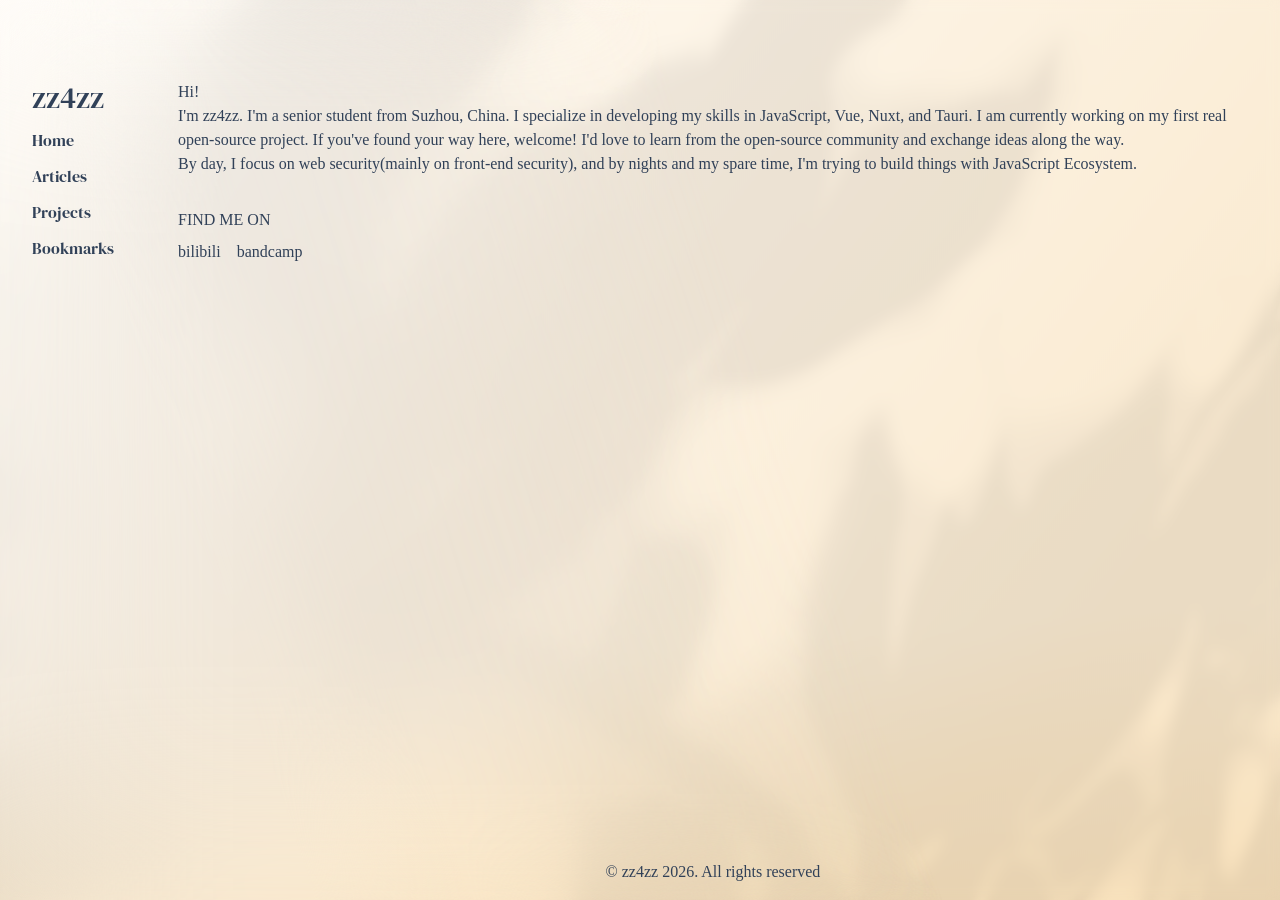
==== index.html @ 8be5b6e7 "init" ====
<!DOCTYPE html><html><head><meta charset="utf-8"><meta name="viewport" content="width=device-width, initial-scale=1"><style id="nuxt-ui-colors">@layer theme {
  :root, :host {
  --ui-color-primary-50: var(--color-green-50, oklch(98.2% 0.018 155.826));
  --ui-color-primary-100: var(--color-green-100, oklch(96.2% 0.044 156.743));
  --ui-color-primary-200: var(--color-green-200, oklch(92.5% 0.084 155.995));
  --ui-color-primary-300: var(--color-green-300, oklch(87.1% 0.15 154.449));
  --ui-color-primary-400: var(--color-green-400, oklch(79.2% 0.209 151.711));
  --ui-color-primary-500: var(--color-green-500, oklch(72.3% 0.219 149.579));
  --ui-color-primary-600: var(--color-green-600, oklch(62.7% 0.194 149.214));
  --ui-color-primary-700: var(--color-green-700, oklch(52.7% 0.154 150.069));
  --ui-color-primary-800: var(--color-green-800, oklch(44.8% 0.119 151.328));
  --ui-color-primary-900: var(--color-green-900, oklch(39.3% 0.095 152.535));
  --ui-color-primary-950: var(--color-green-950, oklch(26.6% 0.065 152.934));
  --ui-color-secondary-50: var(--color-blue-50, oklch(97% 0.014 254.604));
  --ui-color-secondary-100: var(--color-blue-100, oklch(93.2% 0.032 255.585));
  --ui-color-secondary-200: var(--color-blue-200, oklch(88.2% 0.059 254.128));
  --ui-color-secondary-300: var(--color-blue-300, oklch(80.9% 0.105 251.813));
  --ui-color-secondary-400: var(--color-blue-400, oklch(70.7% 0.165 254.624));
  --ui-color-secondary-500: var(--color-blue-500, oklch(62.3% 0.214 259.815));
  --ui-color-secondary-600: var(--color-blue-600, oklch(54.6% 0.245 262.881));
  --ui-color-secondary-700: var(--color-blue-700, oklch(48.8% 0.243 264.376));
  --ui-color-secondary-800: var(--color-blue-800, oklch(42.4% 0.199 265.638));
  --ui-color-secondary-900: var(--color-blue-900, oklch(37.9% 0.146 265.522));
  --ui-color-secondary-950: var(--color-blue-950, oklch(28.2% 0.091 267.935));
  --ui-color-success-50: var(--color-green-50, oklch(98.2% 0.018 155.826));
  --ui-color-success-100: var(--color-green-100, oklch(96.2% 0.044 156.743));
  --ui-color-success-200: var(--color-green-200, oklch(92.5% 0.084 155.995));
  --ui-color-success-300: var(--color-green-300, oklch(87.1% 0.15 154.449));
  --ui-color-success-400: var(--color-green-400, oklch(79.2% 0.209 151.711));
  --ui-color-success-500: var(--color-green-500, oklch(72.3% 0.219 149.579));
  --ui-color-success-600: var(--color-green-600, oklch(62.7% 0.194 149.214));
  --ui-color-success-700: var(--color-green-700, oklch(52.7% 0.154 150.069));
  --ui-color-success-800: var(--color-green-800, oklch(44.8% 0.119 151.328));
  --ui-color-success-900: var(--color-green-900, oklch(39.3% 0.095 152.535));
  --ui-color-success-950: var(--color-green-950, oklch(26.6% 0.065 152.934));
  --ui-color-info-50: var(--color-blue-50, oklch(97% 0.014 254.604));
  --ui-color-info-100: var(--color-blue-100, oklch(93.2% 0.032 255.585));
  --ui-color-info-200: var(--color-blue-200, oklch(88.2% 0.059 254.128));
  --ui-color-info-300: var(--color-blue-300, oklch(80.9% 0.105 251.813));
  --ui-color-info-400: var(--color-blue-400, oklch(70.7% 0.165 254.624));
  --ui-color-info-500: var(--color-blue-500, oklch(62.3% 0.214 259.815));
  --ui-color-info-600: var(--color-blue-600, oklch(54.6% 0.245 262.881));
  --ui-color-info-700: var(--color-blue-700, oklch(48.8% 0.243 264.376));
  --ui-color-info-800: var(--color-blue-800, oklch(42.4% 0.199 265.638));
  --ui-color-info-900: var(--color-blue-900, oklch(37.9% 0.146 265.522));
  --ui-color-info-950: var(--color-blue-950, oklch(28.2% 0.091 267.935));
  --ui-color-warning-50: var(--color-yellow-50, oklch(98.7% 0.026 102.212));
  --ui-color-warning-100: var(--color-yellow-100, oklch(97.3% 0.071 103.193));
  --ui-color-warning-200: var(--color-yellow-200, oklch(94.5% 0.129 101.54));
  --ui-color-warning-300: var(--color-yellow-300, oklch(90.5% 0.182 98.111));
  --ui-color-warning-400: var(--color-yellow-400, oklch(85.2% 0.199 91.936));
  --ui-color-warning-500: var(--color-yellow-500, oklch(79.5% 0.184 86.047));
  --ui-color-warning-600: var(--color-yellow-600, oklch(68.1% 0.162 75.834));
  --ui-color-warning-700: var(--color-yellow-700, oklch(55.4% 0.135 66.442));
  --ui-color-warning-800: var(--color-yellow-800, oklch(47.6% 0.114 61.907));
  --ui-color-warning-900: var(--color-yellow-900, oklch(42.1% 0.095 57.708));
  --ui-color-warning-950: var(--color-yellow-950, oklch(28.6% 0.066 53.813));
  --ui-color-error-50: var(--color-red-50, oklch(97.1% 0.013 17.38));
  --ui-color-error-100: var(--color-red-100, oklch(93.6% 0.032 17.717));
  --ui-color-error-200: var(--color-red-200, oklch(88.5% 0.062 18.334));
  --ui-color-error-300: var(--color-red-300, oklch(80.8% 0.114 19.571));
  --ui-color-error-400: var(--color-red-400, oklch(70.4% 0.191 22.216));
  --ui-color-error-500: var(--color-red-500, oklch(63.7% 0.237 25.331));
  --ui-color-error-600: var(--color-red-600, oklch(57.7% 0.245 27.325));
  --ui-color-error-700: var(--color-red-700, oklch(50.5% 0.213 27.518));
  --ui-color-error-800: var(--color-red-800, oklch(44.4% 0.177 26.899));
  --ui-color-error-900: var(--color-red-900, oklch(39.6% 0.141 25.723));
  --ui-color-error-950: var(--color-red-950, oklch(25.8% 0.092 26.042));
  --ui-color-neutral-50: var(--color-slate-50, oklch(98.4% 0.003 247.858));
  --ui-color-neutral-100: var(--color-slate-100, oklch(96.8% 0.007 247.896));
  --ui-color-neutral-200: var(--color-slate-200, oklch(92.9% 0.013 255.508));
  --ui-color-neutral-300: var(--color-slate-300, oklch(86.9% 0.022 252.894));
  --ui-color-neutral-400: var(--color-slate-400, oklch(70.4% 0.04 256.788));
  --ui-color-neutral-500: var(--color-slate-500, oklch(55.4% 0.046 257.417));
  --ui-color-neutral-600: var(--color-slate-600, oklch(44.6% 0.043 257.281));
  --ui-color-neutral-700: var(--color-slate-700, oklch(37.2% 0.044 257.287));
  --ui-color-neutral-800: var(--color-slate-800, oklch(27.9% 0.041 260.031));
  --ui-color-neutral-900: var(--color-slate-900, oklch(20.8% 0.042 265.755));
  --ui-color-neutral-950: var(--color-slate-950, oklch(12.9% 0.042 264.695));
  }
  :root, :host, .light {
  --ui-primary: var(--ui-color-primary-500);
  --ui-secondary: var(--ui-color-secondary-500);
  --ui-success: var(--ui-color-success-500);
  --ui-info: var(--ui-color-info-500);
  --ui-warning: var(--ui-color-warning-500);
  --ui-error: var(--ui-color-error-500);
  }
  .dark {
  --ui-primary: var(--ui-color-primary-400);
  --ui-secondary: var(--ui-color-secondary-400);
  --ui-success: var(--ui-color-success-400);
  --ui-info: var(--ui-color-info-400);
  --ui-warning: var(--ui-color-warning-400);
  --ui-error: var(--ui-color-error-400);
  }
}</style><style>.page-enter-active,.page-leave-active{transition:all .4s}.page-enter-from,.page-leave-to{filter:blur(1rem);opacity:0}</style><style>#dappled-light[data-v-363ee81f]{--day:#fffdfa;--evening:#fccc83;--dusk:#db7a2a;--night:#0f131c;--dawn:#16132b;--morning:#9fb3bf;--light:var(--day);--dark:var(--night);--shadow:#1a1917;--bounce-light:#f5d7a6;--timing-fn:cubic-bezier(.455,.19,0,.985);background-color:var(--light);height:100%;height:100vh;margin:0;padding:0;pointer-events:none;position:fixed;width:100%;width:100vw}#progressive-blur[data-v-363ee81f],#progressive-blur>div[data-v-363ee81f]{height:100%;position:absolute;width:100%}#progressive-blur>div[data-v-363ee81f]{-webkit-backdrop-filter:blur(var(--blur-amount));backdrop-filter:blur(var(--blur-amount));inset:0;-webkit-mask-image:linear-gradient(252deg,transparent,transparent var(--stop1),#000 var(--stop2),#000);mask-image:linear-gradient(252deg,transparent,transparent var(--stop1),#000 var(--stop2),#000)}#progressive-blur>div[data-v-363ee81f]:first-child{--blur-amount:6px;--stop1:0%;--stop2:0%}#progressive-blur>div[data-v-363ee81f]:nth-child(2){--blur-amount:12px;--stop1:40%;--stop2:80%}#progressive-blur>div[data-v-363ee81f]:nth-child(3){--blur-amount:48px;--stop1:40%;--stop2:70%}#progressive-blur>div[data-v-363ee81f]:nth-child(4){--blur-amount:96px;--stop1:70%;--stop2:80%}#glow[data-v-363ee81f]{background:linear-gradient(309deg,var(--bounce-light),var(--bounce-light) 20%,transparent)}#glow[data-v-363ee81f],#glow-bounce[data-v-363ee81f]{height:100%;opacity:.5;position:absolute;transition:background 1s var(--timing-fn);width:100%}#glow-bounce[data-v-363ee81f]{background:linear-gradient(355deg,var(--bounce-light) 0,transparent 30%,transparent 100%);bottom:0;content:""}.perspective[data-v-363ee81f]{background-blend-mode:darken;height:130vh;opacity:.07;position:absolute;right:0;top:-30vh;transform:matrix3d(.75,-.0625,0,.0008,0,1,0,0,0,0,1,0,0,0,0,1);transform-origin:top right;transform-style:preserve-3d;transition:transform 1.7s var(--timing-fn),opacity 4s ease;width:80vw}#leaves[data-v-363ee81f]{animation:billow-363ee81f 8s ease-in-out infinite;background-image:url(/sunlit/leaves.png);background-repeat:no-repeat;background-size:cover;bottom:-20px;filter:url(#wind);height:1400px;position:absolute;right:-700px;width:1600px}@keyframes billow-363ee81f{0%{transform:perspective(400px) rotateX(0) rotateY(0) scale(1)}25%{transform:perspective(400px) rotateX(1deg) rotateY(2deg) scale(1.02)}50%{transform:perspective(400px) rotateX(-4deg) rotateY(-2deg) scale(.97)}75%{transform:perspective(400px) rotateX(1deg) rotateY(-1deg) scale(1.04)}to{transform:perspective(400px) rotateX(0) rotateY(0) scale(1)}}</style><style>@font-face{font-family:"DM Serif Display";src:local("DM Serif Display Regular Italic"),local("DM Serif Display Italic"),url(/_fonts/bMRle3U2nkGQwkckida2V2Aw5t1CbCG-uygbqVl7igc-5ErDFiLvOr_Fn402Kxl_VmjWEUBPJ8o0yFljNEyh7dg.woff2) format(woff2);font-display:swap;unicode-range:U+0000-00FF,U+0131,U+0152-0153,U+02BB-02BC,U+02C6,U+02DA,U+02DC,U+0304,U+0308,U+0329,U+2000-206F,U+20AC,U+2122,U+2191,U+2193,U+2212,U+2215,U+FEFF,U+FFFD;font-weight:400;font-style:italic}@font-face{font-family:"DM Serif Display Fallback: BlinkMacSystemFont";src:local("BlinkMacSystemFont");size-adjust:107.0818%;ascent-override:96.7484%;descent-override:31.2845%;line-gap-override:0%}@font-face{font-family:"DM Serif Display Fallback: Segoe UI";src:local("Segoe UI");size-adjust:100.5956%;ascent-override:102.9866%;descent-override:33.3017%;line-gap-override:0%}@font-face{font-family:"DM Serif Display Fallback: Helvetica Neue";src:local("Helvetica Neue");size-adjust:99.1111%;ascent-override:104.5291%;descent-override:33.8004%;line-gap-override:0%}@font-face{font-family:"DM Serif Display Fallback: Arial";src:local("Arial");size-adjust:100.0447%;ascent-override:103.5537%;descent-override:33.485%;line-gap-override:0%}@font-face{font-family:"DM Serif Display Fallback: Noto Sans";src:local("Noto Sans");size-adjust:94.0928%;ascent-override:110.104%;descent-override:35.6031%;line-gap-override:0%}@font-face{font-family:"DM Serif Display";src:local("DM Serif Display Regular Italic"),local("DM Serif Display Italic"),url(/_fonts/_JtH0oRrH4yvspZ6V5ZGMUnDhxPVsPsYM6zD_rpk6TE-Vl0yDTiI_KYdmOMcJ1DUH9ZYNDud_erND467o0_oxqY.woff2) format(woff2);font-display:swap;unicode-range:U+0100-02BA,U+02BD-02C5,U+02C7-02CC,U+02CE-02D7,U+02DD-02FF,U+0304,U+0308,U+0329,U+1D00-1DBF,U+1E00-1E9F,U+1EF2-1EFF,U+2020,U+20A0-20AB,U+20AD-20C0,U+2113,U+2C60-2C7F,U+A720-A7FF;font-weight:400;font-style:italic}@font-face{font-family:"DM Serif Display";src:local("DM Serif Display Regular"),local("DM Serif Display"),url(/_fonts/ZAomqiyldz_WMCPQkhGei_WVH0uZmfbF62CALx0xtgU-fjqoOV5lInmc9s_PksrahbMrA-fm1FOdG-8XRnk2XVQ.woff2) format(woff2);font-display:swap;unicode-range:U+0000-00FF,U+0131,U+0152-0153,U+02BB-02BC,U+02C6,U+02DA,U+02DC,U+0304,U+0308,U+0329,U+2000-206F,U+20AC,U+2122,U+2191,U+2193,U+2212,U+2215,U+FEFF,U+FFFD;font-weight:400;font-style:normal}@font-face{font-family:"DM Serif Display";src:local("DM Serif Display Regular"),local("DM Serif Display"),url(/_fonts/2o6pk4_aR_eKYekOuR2l6EMRKm-_kaOQfj4xvLqGyds-_47NKB4Vd_4bNlA3y9vLRQtdDG3lPLAByXSyfWvU2T0.woff2) format(woff2);font-display:swap;unicode-range:U+0100-02BA,U+02BD-02C5,U+02C7-02CC,U+02CE-02D7,U+02DD-02FF,U+0304,U+0308,U+0329,U+1D00-1DBF,U+1E00-1E9F,U+1EF2-1EFF,U+2020,U+20A0-20AB,U+20AD-20C0,U+2113,U+2C60-2C7F,U+A720-A7FF;font-weight:400;font-style:normal}nav[data-v-465e6323]{font-family:DM Serif Display,"DM Serif Display Fallback: BlinkMacSystemFont","DM Serif Display Fallback: Segoe UI","DM Serif Display Fallback: Helvetica Neue","DM Serif Display Fallback: Arial","DM Serif Display Fallback: Noto Sans"}</style><link rel="stylesheet" href="/_nuxt/entry.CkB0q7-d.css" crossorigin><link rel="stylesheet" href="/_nuxt/default.BMP_ViFp.css" crossorigin><link rel="preload" as="fetch" crossorigin="anonymous" href="/_payload.json?5c15d3cf-9fce-4fc2-b150-ab4ae75d009b"><link rel="modulepreload" as="script" crossorigin href="/_nuxt/DU7H8brz.js"><link rel="modulepreload" as="script" crossorigin href="/_nuxt/CpwcHHj5.js"><link rel="modulepreload" as="script" crossorigin href="/_nuxt/CvA6EUbG.js"><script type="module" src="/_nuxt/DU7H8brz.js" crossorigin></script><script>"use strict";(()=>{const t=window,e=document.documentElement,c=["dark","light"],n=getStorageValue("localStorage","nuxt-color-mode")||"system";let i=n==="system"?u():n;const r=e.getAttribute("data-color-mode-forced");r&&(i=r),l(i),t["__NUXT_COLOR_MODE__"]={preference:n,value:i,getColorScheme:u,addColorScheme:l,removeColorScheme:d};function l(o){const s=""+o+"",a="";e.classList?e.classList.add(s):e.className+=" "+s,a&&e.setAttribute("data-"+a,o)}function d(o){const s=""+o+"",a="";e.classList?e.classList.remove(s):e.className=e.className.replace(new RegExp(s,"g"),""),a&&e.removeAttribute("data-"+a)}function f(o){return t.matchMedia("(prefers-color-scheme"+o+")")}function u(){if(t.matchMedia&&f("").media!=="not all"){for(const o of c)if(f(":"+o).matches)return o}return"light"}})();function getStorageValue(t,e){switch(t){case"localStorage":return window.localStorage.getItem(e);case"sessionStorage":return window.sessionStorage.getItem(e);case"cookie":return getCookie(e);default:return null}}function getCookie(t){const c=("; "+window.document.cookie).split("; "+t+"=");if(c.length===2)return c.pop()?.split(";").shift()}</script></head><body><div id="__nuxt" class="isolate"><!--[--><div class="nuxt-loading-indicator" style="position:fixed;top:0;right:0;left:0;pointer-events:none;width:auto;height:3px;opacity:0;background:#2e4c72;background-size:0% auto;transform:scaleX(0%);transform-origin:left;transition:transform 0.1s, height 0.4s, opacity 0.4s;z-index:999999;"></div><!--[--><div id="dappled-light" class="-z-10" data-v-363ee81f><div id="glow" data-v-363ee81f></div><div id="glow-bounce" data-v-363ee81f></div><div class="perspective" data-v-363ee81f><div id="leaves" data-v-363ee81f><svg style="width:0;height:0;position:absolute;" data-v-363ee81f><defs data-v-363ee81f><filter id="wind" x="-20%" y="-20%" width="140%" height="140%" data-v-363ee81f><feTurbulence type="fractalNoise" numOctaves="2" seed="1" data-v-363ee81f><animate attributeName="baseFrequency" dur="16s" keyTimes="0;0.33;0.66;1" values="0.005 0.003;0.01 0.009;0.008 0.004;0.005 0.003" repeatCount="indefinite" data-v-363ee81f></animate></feTurbulence><feDisplacementMap in="SourceGraphic" data-v-363ee81f><animate attributeName="scale" dur="20s" keyTimes="0;0.25;0.5;0.75;1" values="45;55;75;55;45" repeatCount="indefinite" data-v-363ee81f></animate></feDisplacementMap></filter></defs></svg></div></div><div id="progressive-blur" data-v-363ee81f><div data-v-363ee81f></div><div data-v-363ee81f></div><div data-v-363ee81f></div><div data-v-363ee81f></div></div></div><!--[--><div class="flex min-h-screen"><nav class="sticky top-0 h-screen flex flex-col px-8 pt-20 gap-3" data-v-465e6323><a aria-current="page" href="/" class="router-link-active router-link-exact-active text-3xl" data-v-465e6323>zz4zz</a><a aria-current="page" href="/" class="router-link-active router-link-exact-active hover:underline" data-v-465e6323>Home</a><a href="/articles" class="hover:underline" data-v-465e6323>Articles</a><a href="/projects" class="hover:underline" data-v-465e6323>Projects</a><a href="/bookmarks" class="hover:underline" data-v-465e6323>Bookmarks</a></nav><div class="flex flex-col flex-1"><div class="w-full mx-auto px-4 sm:px-6 lg:px-8 flex-1 pt-20 max-w-6xl"><!--[--><div><!--[--><h1>Hi!</h1><p>I&#39;m zz4zz. I&#39;m a senior student from Suzhou, China. I specialize in developing my skills in JavaScript, Vue, Nuxt, and Tauri. I am currently working on my first real open-source project. If you&#39;ve found your way here, welcome! I&#39;d love to learn from the open-source community and exchange ideas along the way.</p><p>By day, I focus on web security(mainly on front-end security), and by nights and my spare time, I&#39;m trying to build things with JavaScript Ecosystem.</p><!--]--><!--[--><h2 class="mt-8 mb-2">FIND ME ON</h2><a class="hover:underline mr-3" target="_blank" href="https://space.bilibili.com/3493135850145934"> bilibili </a><a class="hover:underline" target="_blank" href="https://bandcamp.com/skeemaskofficial">bandcamp</a><!--]--></div><!--]--></div><footer class="text-center py-4">© zz4zz 2026. All rights reserved</footer></div></div><!--]--><!--]--><!--]--></div><div id="teleports"></div><script>window.__NUXT__={};window.__NUXT__.config={public:{mdc:{components:{prose:true,map:{accordion:"ProseAccordion","accordion-item":"ProseAccordionItem",badge:"ProseBadge",callout:"ProseCallout",card:"ProseCard","card-group":"ProseCardGroup",caution:"ProseCaution","code-collapse":"ProseCodeCollapse","code-group":"ProseCodeGroup","code-icon":"ProseCodeIcon","code-preview":"ProseCodePreview","code-tree":"ProseCodeTree",collapsible:"ProseCollapsible",field:"ProseField","field-group":"ProseFieldGroup",icon:"ProseIcon",kbd:"ProseKbd",note:"ProseNote",steps:"ProseSteps",tabs:"ProseTabs","tabs-item":"ProseTabsItem",tip:"ProseTip",warning:"ProseWarning"},customElements:[]},headings:{anchorLinks:{h1:false,h2:true,h3:true,h4:true,h5:false,h6:false}},highlight:{noApiRoute:true,theme:"github-light",highlighter:"shiki",shikiEngine:"oniguruma",langs:["js","jsx","json","ts","tsx","vue","css","html","bash","md","mdc","yaml"]}},content:{wsUrl:""}},app:{baseURL:"/",buildId:"5c15d3cf-9fce-4fc2-b150-ab4ae75d009b",buildAssetsDir:"/_nuxt/",cdnURL:""}}</script><script type="application/json" data-nuxt-data="nuxt-app" data-ssr="true" id="__NUXT_DATA__" data-src="/_payload.json?5c15d3cf-9fce-4fc2-b150-ab4ae75d009b">[{"state":1,"once":7,"_errors":8,"serverRendered":5,"path":10,"prerenderedAt":11},["Reactive",2],{"$scolor-mode":3},{"preference":4,"value":4,"unknown":5,"forced":6},"system",true,false,["Set"],["ShallowReactive",9],{},"\u002F",1781608416086]</script></body></html>
---- _nuxt/entry.CkB0q7-d.css ----
@layer properties{@supports ((-webkit-hyphens:none) and (not (margin-trim:inline))) or ((-moz-orient:inline) and (not (color:rgb(from red r g b)))){*,::backdrop,:after,:before{--tw-border-spacing-x:0;--tw-border-spacing-y:0;--tw-translate-x:0;--tw-translate-y:0;--tw-translate-z:0;--tw-scale-x:1;--tw-scale-y:1;--tw-scale-z:1;--tw-rotate-x:initial;--tw-rotate-y:initial;--tw-rotate-z:initial;--tw-skew-x:initial;--tw-skew-y:initial;--tw-space-y-reverse:0;--tw-space-x-reverse:0;--tw-divide-y-reverse:0;--tw-border-style:solid;--tw-gradient-position:initial;--tw-gradient-from:#0000;--tw-gradient-via:#0000;--tw-gradient-to:#0000;--tw-gradient-stops:initial;--tw-gradient-via-stops:initial;--tw-gradient-from-position:0%;--tw-gradient-via-position:50%;--tw-gradient-to-position:100%;--tw-leading:initial;--tw-font-weight:initial;--tw-tracking:initial;--tw-shadow:0 0 #0000;--tw-shadow-color:initial;--tw-shadow-alpha:100%;--tw-inset-shadow:0 0 #0000;--tw-inset-shadow-color:initial;--tw-inset-shadow-alpha:100%;--tw-ring-color:initial;--tw-ring-shadow:0 0 #0000;--tw-inset-ring-color:initial;--tw-inset-ring-shadow:0 0 #0000;--tw-ring-inset:initial;--tw-ring-offset-width:0px;--tw-ring-offset-color:#fff;--tw-ring-offset-shadow:0 0 #0000;--tw-outline-style:solid;--tw-blur:initial;--tw-brightness:initial;--tw-contrast:initial;--tw-grayscale:initial;--tw-hue-rotate:initial;--tw-invert:initial;--tw-opacity:initial;--tw-saturate:initial;--tw-sepia:initial;--tw-drop-shadow:initial;--tw-drop-shadow-color:initial;--tw-drop-shadow-alpha:100%;--tw-drop-shadow-size:initial;--tw-backdrop-blur:initial;--tw-backdrop-brightness:initial;--tw-backdrop-contrast:initial;--tw-backdrop-grayscale:initial;--tw-backdrop-hue-rotate:initial;--tw-backdrop-invert:initial;--tw-backdrop-opacity:initial;--tw-backdrop-saturate:initial;--tw-backdrop-sepia:initial;--tw-duration:initial;--tw-ease:initial;--tw-content:"";--tw-divide-x-reverse:0;--tw-ordinal:initial;--tw-slashed-zero:initial;--tw-numeric-figure:initial;--tw-numeric-spacing:initial;--tw-numeric-fraction:initial}}}@layer theme{:host,:root{--font-sans:ui-sans-serif,system-ui,sans-serif,"Apple Color Emoji","Segoe UI Emoji","Segoe UI Symbol","Noto Color Emoji";--font-mono:ui-monospace,SFMono-Regular,Menlo,Monaco,Consolas,"Liberation Mono","Courier New",monospace;--color-gray-500:oklch(55.1% .027 264.364);--color-white:#fff;--spacing:.25rem;--container-xs:20rem;--container-sm:24rem;--container-md:28rem;--container-lg:32rem;--container-2xl:42rem;--container-3xl:48rem;--container-6xl:72rem;--text-xs:.75rem;--text-xs--line-height:1.33333;--text-sm:.875rem;--text-sm--line-height:1.42857;--text-base:1rem;--text-base--line-height:1.5;--text-lg:1.125rem;--text-lg--line-height:1.55556;--text-xl:1.25rem;--text-xl--line-height:1.4;--text-2xl:1.5rem;--text-2xl--line-height:1.33333;--text-3xl:1.875rem;--text-3xl--line-height:1.2;--text-4xl:2.25rem;--text-4xl--line-height:1.11111;--text-5xl:3rem;--text-5xl--line-height:1;--text-7xl:4.5rem;--text-7xl--line-height:1;--font-weight-normal:400;--font-weight-medium:500;--font-weight-semibold:600;--font-weight-bold:700;--tracking-tight:-.025em;--ease-out:cubic-bezier(0,0,.2,1);--ease-in-out:cubic-bezier(.4,0,.2,1);--animate-spin:spin 1s linear infinite;--animate-pulse:pulse 2s cubic-bezier(.4,0,.6,1) infinite;--blur-sm:8px;--default-transition-duration:.15s;--default-transition-timing-function:cubic-bezier(.4,0,.2,1);--default-font-family:var(--font-sans);--default-mono-font-family:var(--font-mono);--color-old-neutral-50:oklch(98.5% 0 0);--color-old-neutral-100:oklch(97% 0 0);--color-old-neutral-200:oklch(92.2% 0 0);--color-old-neutral-300:oklch(87% 0 0);--color-old-neutral-400:oklch(70.8% 0 0);--color-old-neutral-500:oklch(55.6% 0 0);--color-old-neutral-600:oklch(43.9% 0 0);--color-old-neutral-700:oklch(37.1% 0 0);--color-old-neutral-800:oklch(26.9% 0 0);--color-old-neutral-900:oklch(20.5% 0 0);--color-old-neutral-950:oklch(14.5% 0 0)}:host,:root{--ui-header-height:4rem;--ui-radius:.25rem;--ui-container:80rem}.light,:host,:root{--ui-text-dimmed:var(--ui-color-neutral-400);--ui-text-muted:var(--ui-color-neutral-500);--ui-text-toned:var(--ui-color-neutral-600);--ui-text:var(--ui-color-neutral-700);--ui-text-highlighted:var(--ui-color-neutral-900);--ui-text-inverted:#fff;--ui-bg:#fff;--ui-bg-muted:var(--ui-color-neutral-50);--ui-bg-elevated:var(--ui-color-neutral-100);--ui-bg-accented:var(--ui-color-neutral-200);--ui-bg-inverted:var(--ui-color-neutral-900);--ui-border:var(--ui-color-neutral-200);--ui-border-muted:var(--ui-color-neutral-200);--ui-border-accented:var(--ui-color-neutral-300);--ui-border-inverted:var(--ui-color-neutral-900)}.dark{--ui-text-dimmed:var(--ui-color-neutral-500);--ui-text-muted:var(--ui-color-neutral-400);--ui-text-toned:var(--ui-color-neutral-300);--ui-text:var(--ui-color-neutral-200);--ui-text-highlighted:#fff;--ui-text-inverted:var(--ui-color-neutral-900);--ui-bg:var(--ui-color-neutral-900);--ui-bg-muted:var(--ui-color-neutral-800);--ui-bg-elevated:var(--ui-color-neutral-800);--ui-bg-accented:var(--ui-color-neutral-700);--ui-bg-inverted:#fff;--ui-border:var(--ui-color-neutral-800);--ui-border-muted:var(--ui-color-neutral-700);--ui-border-accented:var(--ui-color-neutral-700);--ui-border-inverted:#fff}}@layer base{*,::backdrop,:after,:before{border:0 solid;box-sizing:border-box;margin:0;padding:0}::file-selector-button{border:0 solid;box-sizing:border-box;margin:0;padding:0}:host,html{-webkit-text-size-adjust:100%;font-family:var(--default-font-family,ui-sans-serif,system-ui,sans-serif,"Apple Color Emoji","Segoe UI Emoji","Segoe UI Symbol","Noto Color Emoji");font-feature-settings:var(--default-font-feature-settings,normal);font-variation-settings:var(--default-font-variation-settings,normal);line-height:1.5;-moz-tab-size:4;-o-tab-size:4;tab-size:4;-webkit-tap-highlight-color:transparent}hr{border-top-width:1px;color:inherit;height:0}abbr:where([title]){-webkit-text-decoration:underline dotted;text-decoration:underline dotted}h1,h2,h3,h4,h5,h6{font-size:inherit;font-weight:inherit}a{color:inherit;-webkit-text-decoration:inherit;text-decoration:inherit}b,strong{font-weight:bolder}code,kbd,pre,samp{font-family:var(--default-mono-font-family,ui-monospace,SFMono-Regular,Menlo,Monaco,Consolas,"Liberation Mono","Courier New",monospace);font-feature-settings:var(--default-mono-font-feature-settings,normal);font-size:1em;font-variation-settings:var(--default-mono-font-variation-settings,normal)}small{font-size:80%}sub,sup{font-size:75%;line-height:0;position:relative;vertical-align:baseline}sub{bottom:-.25em}sup{top:-.5em}table{border-collapse:collapse;border-color:inherit;text-indent:0}:-moz-focusring{outline:auto}progress{vertical-align:baseline}summary{display:list-item}menu,ol,ul{list-style:none}audio,canvas,embed,iframe,img,object,svg,video{display:block;vertical-align:middle}img,video{height:auto;max-width:100%}button,input,optgroup,select,textarea{background-color:#0000;border-radius:0;color:inherit;font:inherit;font-feature-settings:inherit;font-variation-settings:inherit;letter-spacing:inherit;opacity:1}::file-selector-button{background-color:#0000;border-radius:0;color:inherit;font:inherit;font-feature-settings:inherit;font-variation-settings:inherit;letter-spacing:inherit;opacity:1}:where(select:is([multiple],[size])) optgroup{font-weight:bolder}:where(select:is([multiple],[size])) optgroup option{padding-inline-start:20px}::file-selector-button{margin-inline-end:4px}::-moz-placeholder{opacity:1}::placeholder{opacity:1}@supports (not (-webkit-appearance:-apple-pay-button)) or (contain-intrinsic-size:1px){::-moz-placeholder{color:currentColor}::placeholder{color:currentColor}@supports (color:color-mix(in lab,red,red)){::-moz-placeholder{color:color-mix(in oklab,currentcolor 50%,transparent)}::placeholder{color:color-mix(in oklab,currentcolor 50%,transparent)}}}textarea{resize:vertical}::-webkit-search-decoration{-webkit-appearance:none}::-webkit-date-and-time-value{min-height:1lh;text-align:inherit}::-webkit-datetime-edit{display:inline-flex}::-webkit-datetime-edit-fields-wrapper{padding:0}::-webkit-datetime-edit,::-webkit-datetime-edit-year-field{padding-block:0}::-webkit-datetime-edit-day-field,::-webkit-datetime-edit-month-field{padding-block:0}::-webkit-datetime-edit-hour-field,::-webkit-datetime-edit-minute-field{padding-block:0}::-webkit-datetime-edit-millisecond-field,::-webkit-datetime-edit-second-field{padding-block:0}::-webkit-datetime-edit-meridiem-field{padding-block:0}::-webkit-calendar-picker-indicator{line-height:1}:-moz-ui-invalid{box-shadow:none}button,input:where([type=button],[type=reset],[type=submit]){-webkit-appearance:button;-moz-appearance:button;appearance:button}::file-selector-button{-webkit-appearance:button;-moz-appearance:button;appearance:button}::-webkit-inner-spin-button,::-webkit-outer-spin-button{height:auto}[hidden]:where(:not([hidden=until-found])){display:none!important}body{background-color:var(--ui-bg);color:var(--ui-text);-webkit-font-smoothing:antialiased;-moz-osx-font-smoothing:grayscale;color-scheme:light}body:where(.dark,.dark *){color-scheme:dark}}@layer components;@layer utilities{.pointer-events-auto{pointer-events:auto}.pointer-events-none{pointer-events:none}.collapse{visibility:collapse}.visible{visibility:visible}.sr-only{border-width:0;clip-path:inset(50%);height:1px;margin:-1px;overflow:hidden;padding:0;white-space:nowrap;width:1px}.absolute,.sr-only{position:absolute}.fixed{position:fixed}.relative{position:relative}.sticky{position:sticky}.inset-0{inset:calc(var(--spacing)*0)}.inset-x-0{inset-inline:calc(var(--spacing)*0)}.inset-x-1{inset-inline:calc(var(--spacing)*1)}.inset-x-4{inset-inline:calc(var(--spacing)*4)}.inset-x-px{inset-inline:1px}.inset-y-0{inset-block:calc(var(--spacing)*0)}.inset-y-1{inset-block:calc(var(--spacing)*1)}.inset-y-1\.5{inset-block:calc(var(--spacing)*1.5)}.inset-y-2{inset-block:calc(var(--spacing)*2)}.inset-y-3{inset-block:calc(var(--spacing)*3)}.inset-y-4{inset-block:calc(var(--spacing)*4)}.-start-px{inset-inline-start:-1px}.start{inset-inline-start:var(--spacing)}.start-0{inset-inline-start:calc(var(--spacing)*0)}.start-4{inset-inline-start:calc(var(--spacing)*4)}.start-32{inset-inline-start:calc(var(--spacing)*32)}.start-\[calc\(--spacing\(4\)-1px\)\]{inset-inline-start:calc(var(--spacing)*4 - 1px)}.start-\[calc\(50\%\+16px\)\]{inset-inline-start:calc(50% + 16px)}.start-\[calc\(50\%\+20px\)\]{inset-inline-start:calc(50% + 20px)}.start-\[calc\(50\%\+28px\)\]{inset-inline-start:calc(50% + 28px)}.start-\[calc\(50\%\+32px\)\]{inset-inline-start:calc(50% + 32px)}.start-\[calc\(50\%\+36px\)\]{inset-inline-start:calc(50% + 36px)}.start-\[calc\(50\%-1px\)\]{inset-inline-start:calc(50% - 1px)}.-end-1\.5{inset-inline-end:calc(var(--spacing)*-1.5)}.end{inset-inline-end:var(--spacing)}.end-0{inset-inline-end:calc(var(--spacing)*0)}.end-4{inset-inline-end:calc(var(--spacing)*4)}.end-\[calc\(-50\%\+16px\)\]{inset-inline-end:calc(16px - 50%)}.end-\[calc\(-50\%\+20px\)\]{inset-inline-end:calc(20px - 50%)}.end-\[calc\(-50\%\+28px\)\]{inset-inline-end:calc(28px - 50%)}.end-\[calc\(-50\%\+32px\)\]{inset-inline-end:calc(32px - 50%)}.end-\[calc\(-50\%\+36px\)\]{inset-inline-end:calc(36px - 50%)}.-top-1\.5{top:calc(var(--spacing)*-1.5)}.-top-8{top:calc(var(--spacing)*-8)}.top-\(--ui-header-height\){top:var(--ui-header-height)}.top-0{top:calc(var(--spacing)*0)}.top-0\.5{top:calc(var(--spacing)*.5)}.top-1{top:calc(var(--spacing)*1)}.top-1\/2{top:50%}.top-2{top:calc(var(--spacing)*2)}.top-4{top:calc(var(--spacing)*4)}.top-\[11px\]{top:11px}.top-\[30px\]{top:30px}.top-\[38px\]{top:38px}.top-\[46px\]{top:46px}.top-\[50\%\]{top:50%}.top-\[54px\]{top:54px}.top-\[62px\]{top:62px}.top-\[86\%\]{top:86%}.top-\[calc\(50\%-2px\)\]{top:calc(50% - 2px)}.top-full{top:100%}.right-0{right:calc(var(--spacing)*0)}.right-1\/2{right:50%}.right-2{right:calc(var(--spacing)*2)}.right-4{right:calc(var(--spacing)*4)}.right-\[11px\]{right:11px}.-bottom-7{bottom:calc(var(--spacing)*-7)}.-bottom-\[10px\]{bottom:-10px}.-bottom-px{bottom:-1px}.bottom-0{bottom:calc(var(--spacing)*0)}.bottom-4{bottom:calc(var(--spacing)*4)}.bottom-px{bottom:1px}.left-\(--reka-navigation-menu-viewport-left\){left:var(--reka-navigation-menu-viewport-left)}.left-0{left:calc(var(--spacing)*0)}.left-1\/2{left:50%}.left-4{left:calc(var(--spacing)*4)}.left-6\.5{left:calc(var(--spacing)*6.5)}.left-11{left:calc(var(--spacing)*11)}.isolate{isolation:isolate}.-z-10{z-index:-10}.z-\(--index\){z-index:var(--index)}.z-1{z-index:1}.z-2{z-index:2}.z-10{z-index:10}.z-20{z-index:20}.z-50{z-index:50}.z-\[1\]{z-index:1}.z-\[100\]{z-index:100}.order-first{order:-9999}.order-last{order:9999}.col-start-1{grid-column-start:1}.row-start-1{grid-row-start:1}.container{width:100%}@media(min-width:40rem){.container{max-width:40rem}}@media(min-width:48rem){.container{max-width:48rem}}@media(min-width:64rem){.container{max-width:64rem}}@media(min-width:80rem){.container{max-width:80rem}}@media(min-width:96rem){.container{max-width:96rem}}.m-0\.5{margin:calc(var(--spacing)*.5)}.-mx-1{margin-inline:calc(var(--spacing)*-1)}.-mx-2\.5{margin-inline:calc(var(--spacing)*-2.5)}.-mx-4{margin-inline:calc(var(--spacing)*-4)}.mx-3{margin-inline:calc(var(--spacing)*3)}.mx-auto{margin-inline:auto}.my-1{margin-block:calc(var(--spacing)*1)}.my-1\.5{margin-block:calc(var(--spacing)*1.5)}.my-2{margin-block:calc(var(--spacing)*2)}.my-5{margin-block:calc(var(--spacing)*5)}.my-12{margin-block:calc(var(--spacing)*12)}.-ms-1\.5{margin-inline-start:calc(var(--spacing)*-1.5)}.-ms-4{margin-inline-start:calc(var(--spacing)*-4)}.-ms-8{margin-inline-start:calc(var(--spacing)*-8)}.-ms-\[8\.5px\]{margin-inline-start:-8.5px}.-ms-px{margin-inline-start:-1px}.ms-1{margin-inline-start:calc(var(--spacing)*1)}.ms-2{margin-inline-start:calc(var(--spacing)*2)}.ms-2\.5{margin-inline-start:calc(var(--spacing)*2.5)}.ms-3{margin-inline-start:calc(var(--spacing)*3)}.ms-4{margin-inline-start:calc(var(--spacing)*4)}.ms-4\.5{margin-inline-start:calc(var(--spacing)*4.5)}.ms-5{margin-inline-start:calc(var(--spacing)*5)}.ms-5\.5{margin-inline-start:calc(var(--spacing)*5.5)}.ms-6{margin-inline-start:calc(var(--spacing)*6)}.ms-auto{margin-inline-start:auto}.-me-0\.5{margin-inline-end:calc(var(--spacing)*-.5)}.-me-1{margin-inline-end:calc(var(--spacing)*-1)}.-me-1\.5{margin-inline-end:calc(var(--spacing)*-1.5)}.-me-2{margin-inline-end:calc(var(--spacing)*-2)}.me-1\.5{margin-inline-end:calc(var(--spacing)*1.5)}.me-2{margin-inline-end:calc(var(--spacing)*2)}.-mt-0\.5{margin-top:calc(var(--spacing)*-.5)}.-mt-1\.5{margin-top:calc(var(--spacing)*-1.5)}.-mt-4{margin-top:calc(var(--spacing)*-4)}.-mt-8{margin-top:calc(var(--spacing)*-8)}.mt-0\.5{margin-top:calc(var(--spacing)*.5)}.mt-1{margin-top:calc(var(--spacing)*1)}.mt-1\.5{margin-top:calc(var(--spacing)*1.5)}.mt-2{margin-top:calc(var(--spacing)*2)}.mt-2\.5{margin-top:calc(var(--spacing)*2.5)}.mt-3{margin-top:calc(var(--spacing)*3)}.mt-3\.5{margin-top:calc(var(--spacing)*3.5)}.mt-4{margin-top:calc(var(--spacing)*4)}.mt-5{margin-top:calc(var(--spacing)*5)}.mt-6{margin-top:calc(var(--spacing)*6)}.mt-8{margin-top:calc(var(--spacing)*8)}.mt-10{margin-top:calc(var(--spacing)*10)}.mt-12{margin-top:calc(var(--spacing)*12)}.mt-16{margin-top:calc(var(--spacing)*16)}.mt-24{margin-top:calc(var(--spacing)*24)}.mt-auto{margin-top:auto}.\!mr-4{margin-right:calc(var(--spacing)*4)!important}.mr-3{margin-right:calc(var(--spacing)*3)}.-mb-px{margin-bottom:-1px}.mb-1{margin-bottom:calc(var(--spacing)*1)}.mb-1\.5{margin-bottom:calc(var(--spacing)*1.5)}.mb-2{margin-bottom:calc(var(--spacing)*2)}.mb-2\.5{margin-bottom:calc(var(--spacing)*2.5)}.mb-3{margin-bottom:calc(var(--spacing)*3)}.mb-4{margin-bottom:calc(var(--spacing)*4)}.mb-6{margin-bottom:calc(var(--spacing)*6)}.mb-8{margin-bottom:calc(var(--spacing)*8)}.mb-10{margin-bottom:calc(var(--spacing)*10)}.mb-24{margin-bottom:calc(var(--spacing)*24)}.mb-auto{margin-bottom:auto}.\!ml-4{margin-left:calc(var(--spacing)*4)!important}.line-clamp-2{-webkit-line-clamp:2;-webkit-box-orient:vertical;display:-webkit-box;overflow:hidden}.block{display:block}.flex{display:flex}.grid{display:grid}.hidden{display:none}.inline{display:inline}.inline-block{display:inline-block}.inline-flex{display:inline-flex}.table{display:table}.aspect-\[16\/9\]{aspect-ratio:16/9}.aspect-square{aspect-ratio:1}.size-2{height:calc(var(--spacing)*2);width:calc(var(--spacing)*2)}.size-2\.5{height:calc(var(--spacing)*2.5);width:calc(var(--spacing)*2.5)}.size-3{height:calc(var(--spacing)*3);width:calc(var(--spacing)*3)}.size-3\.5{height:calc(var(--spacing)*3.5);width:calc(var(--spacing)*3.5)}.size-4{height:calc(var(--spacing)*4);width:calc(var(--spacing)*4)}.size-4\.5{height:calc(var(--spacing)*4.5);width:calc(var(--spacing)*4.5)}.size-5{height:calc(var(--spacing)*5);width:calc(var(--spacing)*5)}.size-6{height:calc(var(--spacing)*6);width:calc(var(--spacing)*6)}.size-7{height:calc(var(--spacing)*7);width:calc(var(--spacing)*7)}.size-8{height:calc(var(--spacing)*8);width:calc(var(--spacing)*8)}.size-9{height:calc(var(--spacing)*9);width:calc(var(--spacing)*9)}.size-10{height:calc(var(--spacing)*10);width:calc(var(--spacing)*10)}.size-10\/12{height:83.3333%;width:83.3333%}.size-11{height:calc(var(--spacing)*11);width:calc(var(--spacing)*11)}.size-12{height:calc(var(--spacing)*12);width:calc(var(--spacing)*12)}.size-14{height:calc(var(--spacing)*14);width:calc(var(--spacing)*14)}.size-full{height:100%;width:100%}.\!h-1\.5{height:calc(var(--spacing)*1.5)!important}.\!h-12{height:calc(var(--spacing)*12)!important}.h-\(--indicator-size\){height:var(--indicator-size)}.h-\(--reka-navigation-menu-viewport-height\){height:var(--reka-navigation-menu-viewport-height)}.h-\(--reka-tabs-indicator-size\){height:var(--reka-tabs-indicator-size)}.h-\(--ui-header-height\){height:var(--ui-header-height)}.h-0\.5{height:calc(var(--spacing)*.5)}.h-1{height:calc(var(--spacing)*1)}.h-2{height:calc(var(--spacing)*2)}.h-2\.5{height:calc(var(--spacing)*2.5)}.h-3{height:calc(var(--spacing)*3)}.h-4{height:calc(var(--spacing)*4)}.h-5{height:calc(var(--spacing)*5)}.h-6{height:calc(var(--spacing)*6)}.h-8{height:calc(var(--spacing)*8)}.h-12{height:calc(var(--spacing)*12)}.h-16{height:calc(var(--spacing)*16)}.h-38{height:calc(var(--spacing)*38)}.h-40{height:calc(var(--spacing)*40)}.h-42{height:calc(var(--spacing)*42)}.h-44{height:calc(var(--spacing)*44)}.h-46{height:calc(var(--spacing)*46)}.h-\[4px\]{height:4px}.h-\[5px\]{height:5px}.h-\[6px\]{height:6px}.h-\[7px\]{height:7px}.h-\[8px\]{height:8px}.h-\[9px\]{height:9px}.h-\[10px\]{height:10px}.h-\[11px\]{height:11px}.h-\[12px\]{height:12px}.h-\[fit-content\]{height:-moz-fit-content;height:fit-content}.h-auto{height:auto}.h-full{height:100%}.h-px{height:1px}.h-screen{height:100vh}.h-svh{height:100svh}.max-h-60{max-height:calc(var(--spacing)*60)}.max-h-96{max-height:calc(var(--spacing)*96)}.max-h-\[70vh\]{max-height:70vh}.max-h-\[95vh\]{max-height:95vh}.max-h-\[96\%\]{max-height:96%}.max-h-\[200px\]{max-height:200px}.max-h-\[calc\(100\%-2rem\)\]{max-height:calc(100% - 2rem)}.max-h-\[calc\(100dvh-2rem\)\]{max-height:calc(100dvh - 2rem)}.max-h-\[calc\(100vh-var\(--ui-header-height\)\)\]{max-height:calc(100vh - var(--ui-header-height))}.max-h-full{max-height:100%}.min-h-\(--ui-header-height\){min-height:var(--ui-header-height)}.min-h-0{min-height:calc(var(--spacing)*0)}.min-h-6{min-height:calc(var(--spacing)*6)}.min-h-8{min-height:calc(var(--spacing)*8)}.min-h-12{min-height:calc(var(--spacing)*12)}.min-h-\[49px\]{min-height:49px}.min-h-\[calc\(100vh-var\(--ui-header-height\)\)\]{min-height:calc(100vh - var(--ui-header-height))}.min-h-fit{min-height:-moz-fit-content;min-height:fit-content}.min-h-screen{min-height:100vh}.min-h-svh{min-height:100svh}.\!w-1\.5{width:calc(var(--spacing)*1.5)!important}.\!w-12{width:calc(var(--spacing)*12)!important}.w-\(--reka-combobox-trigger-width\){width:var(--reka-combobox-trigger-width)}.w-\(--reka-navigation-menu-indicator-size\){width:var(--reka-navigation-menu-indicator-size)}.w-\(--reka-select-trigger-width\){width:var(--reka-select-trigger-width)}.w-\(--reka-tabs-indicator-size\){width:var(--reka-tabs-indicator-size)}.w-\(--sidebar-width\){width:var(--sidebar-width)}.w-\(--width\){width:var(--width)}.w-0{width:calc(var(--spacing)*0)}.w-0\.5{width:calc(var(--spacing)*.5)}.w-1{width:calc(var(--spacing)*1)}.w-2{width:calc(var(--spacing)*2)}.w-3{width:calc(var(--spacing)*3)}.w-4{width:calc(var(--spacing)*4)}.w-5{width:calc(var(--spacing)*5)}.w-7{width:calc(var(--spacing)*7)}.w-8{width:calc(var(--spacing)*8)}.w-9{width:calc(var(--spacing)*9)}.w-10{width:calc(var(--spacing)*10)}.w-11{width:calc(var(--spacing)*11)}.w-32{width:calc(var(--spacing)*32)}.w-38{width:calc(var(--spacing)*38)}.w-40{width:calc(var(--spacing)*40)}.w-42{width:calc(var(--spacing)*42)}.w-44{width:calc(var(--spacing)*44)}.w-46{width:calc(var(--spacing)*46)}.w-60{width:calc(var(--spacing)*60)}.w-\[6px\]{width:6px}.w-\[7px\]{width:7px}.w-\[8px\]{width:8px}.w-\[9px\]{width:9px}.w-\[10px\]{width:10px}.w-\[calc\(100\%-2rem\)\]{width:calc(100% - 2rem)}.w-\[calc\(100vw-2rem\)\]{width:calc(100vw - 2rem)}.w-auto{width:auto}.w-full{width:100%}.w-px{width:1px}.max-w-\(--ui-container\){max-width:var(--ui-container)}.max-w-2xl{max-width:var(--container-2xl)}.max-w-6xl{max-width:var(--container-6xl)}.max-w-60{max-width:calc(var(--spacing)*60)}.max-w-\[75\%\]{max-width:75%}.max-w-\[95vw\]{max-width:95vw}.max-w-\[calc\(100\%-2rem\)\]{max-width:calc(100% - 2rem)}.max-w-lg{max-width:var(--container-lg)}.max-w-md{max-width:var(--container-md)}.max-w-sm{max-width:var(--container-sm)}.min-w-0{min-width:calc(var(--spacing)*0)}.min-w-5{min-width:calc(var(--spacing)*5)}.min-w-16{min-width:calc(var(--spacing)*16)}.min-w-32{min-width:calc(var(--spacing)*32)}.min-w-48{min-width:calc(var(--spacing)*48)}.min-w-\[4px\]{min-width:4px}.min-w-\[5px\]{min-width:5px}.min-w-\[6px\]{min-width:6px}.min-w-\[7px\]{min-width:7px}.min-w-\[8px\]{min-width:8px}.min-w-\[9px\]{min-width:9px}.min-w-\[10px\]{min-width:10px}.min-w-\[11px\]{min-width:11px}.min-w-\[12px\]{min-width:12px}.min-w-\[16px\]{min-width:16px}.min-w-\[20px\]{min-width:20px}.min-w-\[24px\]{min-width:24px}.min-w-fit{min-width:-moz-fit-content;min-width:fit-content}.min-w-full{min-width:100%}.min-w-max{min-width:-moz-max-content;min-width:max-content}.flex-1{flex:1}.shrink-0{flex-shrink:0}.grow{flex-grow:1}.grow-0{flex-grow:0}.basis-full{flex-basis:100%}.table-fixed{table-layout:fixed}.border-collapse{border-collapse:collapse}.border-separate{border-collapse:separate}.border-spacing-0{--tw-border-spacing-x:calc(var(--spacing)*0);--tw-border-spacing-y:calc(var(--spacing)*0)}.border-spacing-0,.border-spacing-x-0{border-spacing:var(--tw-border-spacing-x) var(--tw-border-spacing-y)}.border-spacing-x-0{--tw-border-spacing-x:calc(var(--spacing)*0)}.origin-\(--reka-combobox-content-transform-origin\){transform-origin:var(--reka-combobox-content-transform-origin)}.origin-\(--reka-context-menu-content-transform-origin\){transform-origin:var(--reka-context-menu-content-transform-origin)}.origin-\(--reka-dropdown-menu-content-transform-origin\){transform-origin:var(--reka-dropdown-menu-content-transform-origin)}.origin-\(--reka-popover-content-transform-origin\){transform-origin:var(--reka-popover-content-transform-origin)}.origin-\(--reka-select-content-transform-origin\){transform-origin:var(--reka-select-content-transform-origin)}.origin-\(--reka-tooltip-content-transform-origin\){transform-origin:var(--reka-tooltip-content-transform-origin)}.origin-\[top_center\]{transform-origin:top}.-translate-x-1\/2{--tw-translate-x:-50%}.-translate-x-1\/2,.-translate-x-\[4px\]{translate:var(--tw-translate-x) var(--tw-translate-y)}.-translate-x-\[4px\]{--tw-translate-x:-4px}.translate-x-\(--reka-navigation-menu-indicator-position\){--tw-translate-x:var(--reka-navigation-menu-indicator-position);translate:var(--tw-translate-x) var(--tw-translate-y)}.translate-x-\(--reka-tabs-indicator-position\){--tw-translate-x:var(--reka-tabs-indicator-position);translate:var(--tw-translate-x) var(--tw-translate-y)}.translate-x-1\/2{--tw-translate-x:50%}.-translate-y-1\/2,.translate-x-1\/2{translate:var(--tw-translate-x) var(--tw-translate-y)}.-translate-y-1\/2{--tw-translate-y:-50%}.translate-y-\(--indicator-position\){--tw-translate-y:var(--indicator-position);translate:var(--tw-translate-x) var(--tw-translate-y)}.translate-y-\(--reka-tabs-indicator-position\){--tw-translate-y:var(--reka-tabs-indicator-position);translate:var(--tw-translate-x) var(--tw-translate-y)}.translate-y-1\/2{--tw-translate-y:50%;translate:var(--tw-translate-x) var(--tw-translate-y)}.scale-80{--tw-scale-x:80%;--tw-scale-y:80%;--tw-scale-z:80%;scale:var(--tw-scale-x) var(--tw-scale-y)}.rotate-45{rotate:45deg}.rotate-90{rotate:90deg}.transform{transform:var(--tw-rotate-x,) var(--tw-rotate-y,) var(--tw-rotate-z,) var(--tw-skew-x,) var(--tw-skew-y,)}.transform-\(--transform\){transform:var(--transform)}.animate-\[marquee-vertical_var\(--duration\)_linear_infinite\]{animation:marquee-vertical var(--duration) linear infinite}.animate-\[marquee_var\(--duration\)_linear_infinite\]{animation:marquee var(--duration) linear infinite}.animate-\[shimmer_var\(--duration\)_linear_infinite\]{animation:shimmer var(--duration) linear infinite}.animate-pulse{animation:var(--animate-pulse)}.animate-spin{animation:var(--animate-spin)}.cursor-e-resize{cursor:e-resize}.cursor-ew-resize{cursor:ew-resize}.cursor-grab{cursor:grab}.cursor-not-allowed{cursor:not-allowed}.cursor-pointer{cursor:pointer}.cursor-w-resize{cursor:w-resize}.cursor-zoom-in{cursor:zoom-in}.cursor-zoom-out{cursor:zoom-out}.touch-none{touch-action:none}.resize{resize:both}.resize-none{resize:none}.scroll-mt-3{scroll-margin-top:calc(var(--spacing)*3)}.scroll-mt-4{scroll-margin-top:calc(var(--spacing)*4)}.scroll-mt-\[calc\(24px\+45px\+var\(--ui-header-height\)\)\]{scroll-margin-top:calc(69px + var(--ui-header-height))}.scroll-mt-\[calc\(32px\+45px\+var\(--ui-header-height\)\)\]{scroll-margin-top:calc(77px + var(--ui-header-height))}.scroll-mt-\[calc\(45px\+var\(--ui-header-height\)\)\]{scroll-margin-top:calc(45px + var(--ui-header-height))}.scroll-mt-\[calc\(48px\+45px\+var\(--ui-header-height\)\)\]{scroll-margin-top:calc(93px + var(--ui-header-height))}.scroll-py-1{scroll-padding-block:calc(var(--spacing)*1)}.list-decimal{list-style-type:decimal}.list-disc{list-style-type:disc}.appearance-none{-webkit-appearance:none;-moz-appearance:none;appearance:none}.auto-cols-fr{grid-auto-columns:minmax(0,1fr)}.grid-flow-col{grid-auto-flow:column}.grid-cols-1{grid-template-columns:repeat(1,minmax(0,1fr))}.grid-cols-2{grid-template-columns:repeat(2,minmax(0,1fr))}.grid-cols-7{grid-template-columns:repeat(7,minmax(0,1fr))}.grid-cols-8{grid-template-columns:repeat(8,minmax(0,1fr))}.flex-col{flex-direction:column}.flex-col-reverse{flex-direction:column-reverse}.flex-row{flex-direction:row}.flex-row-reverse{flex-direction:row-reverse}.flex-wrap{flex-wrap:wrap}.place-items-baseline{place-items:baseline}.place-items-center{place-items:center}.content-center{align-content:center}.items-center{align-items:center}.items-end{align-items:flex-end}.items-start{align-items:flex-start}.items-stretch{align-items:stretch}.justify-around{justify-content:space-around}.justify-between{justify-content:space-between}.justify-center{justify-content:center}.justify-end{justify-content:flex-end}.gap-\(--gap\){gap:var(--gap)}.gap-0{gap:calc(var(--spacing)*0)}.gap-0\.5{gap:calc(var(--spacing)*.5)}.gap-0\.25{gap:calc(var(--spacing)*.25)}.gap-0\.75{gap:calc(var(--spacing)*.75)}.gap-1{gap:calc(var(--spacing)*1)}.gap-1\.5{gap:calc(var(--spacing)*1.5)}.gap-2{gap:calc(var(--spacing)*2)}.gap-2\.5{gap:calc(var(--spacing)*2.5)}.gap-3{gap:calc(var(--spacing)*3)}.gap-3\.5{gap:calc(var(--spacing)*3.5)}.gap-4{gap:calc(var(--spacing)*4)}.gap-5{gap:calc(var(--spacing)*5)}.gap-6{gap:calc(var(--spacing)*6)}.gap-8{gap:calc(var(--spacing)*8)}.gap-16{gap:calc(var(--spacing)*16)}:where(.-space-y-px>:not(:last-child)){--tw-space-y-reverse:0;margin-block-end:calc(-1px*(1 - var(--tw-space-y-reverse)));margin-block-start:calc(-1px*var(--tw-space-y-reverse))}:where(.space-y-1>:not(:last-child)){--tw-space-y-reverse:0;margin-block-end:calc(var(--spacing)*1*(1 - var(--tw-space-y-reverse)));margin-block-start:calc(var(--spacing)*1*var(--tw-space-y-reverse))}:where(.space-y-2>:not(:last-child)){--tw-space-y-reverse:0;margin-block-end:calc(var(--spacing)*2*(1 - var(--tw-space-y-reverse)));margin-block-start:calc(var(--spacing)*2*var(--tw-space-y-reverse))}:where(.space-y-3>:not(:last-child)){--tw-space-y-reverse:0;margin-block-end:calc(var(--spacing)*3*(1 - var(--tw-space-y-reverse)));margin-block-start:calc(var(--spacing)*3*var(--tw-space-y-reverse))}:where(.space-y-4>:not(:last-child)){--tw-space-y-reverse:0;margin-block-end:calc(var(--spacing)*4*(1 - var(--tw-space-y-reverse)));margin-block-start:calc(var(--spacing)*4*var(--tw-space-y-reverse))}:where(.space-y-5>:not(:last-child)){--tw-space-y-reverse:0;margin-block-end:calc(var(--spacing)*5*(1 - var(--tw-space-y-reverse)));margin-block-start:calc(var(--spacing)*5*var(--tw-space-y-reverse))}:where(.space-y-6>:not(:last-child)){--tw-space-y-reverse:0;margin-block-end:calc(var(--spacing)*6*(1 - var(--tw-space-y-reverse)));margin-block-start:calc(var(--spacing)*6*var(--tw-space-y-reverse))}:where(.space-y-8>:not(:last-child)){--tw-space-y-reverse:0;margin-block-end:calc(var(--spacing)*8*(1 - var(--tw-space-y-reverse)));margin-block-start:calc(var(--spacing)*8*var(--tw-space-y-reverse))}:where(.space-y-12>:not(:last-child)){--tw-space-y-reverse:0;margin-block-end:calc(var(--spacing)*12*(1 - var(--tw-space-y-reverse)));margin-block-start:calc(var(--spacing)*12*var(--tw-space-y-reverse))}.gap-x-1\.5{-moz-column-gap:calc(var(--spacing)*1.5);column-gap:calc(var(--spacing)*1.5)}.gap-x-2{-moz-column-gap:calc(var(--spacing)*2);column-gap:calc(var(--spacing)*2)}.gap-x-3{-moz-column-gap:calc(var(--spacing)*3);column-gap:calc(var(--spacing)*3)}.gap-x-4{-moz-column-gap:calc(var(--spacing)*4);column-gap:calc(var(--spacing)*4)}.gap-x-6{-moz-column-gap:calc(var(--spacing)*6);column-gap:calc(var(--spacing)*6)}.gap-x-8{-moz-column-gap:calc(var(--spacing)*8);column-gap:calc(var(--spacing)*8)}:where(.-space-x-px>:not(:last-child)){--tw-space-x-reverse:0;margin-inline-end:calc(-1px*(1 - var(--tw-space-x-reverse)));margin-inline-start:calc(-1px*var(--tw-space-x-reverse))}:where(.space-x-1>:not(:last-child)){--tw-space-x-reverse:0;margin-inline-end:calc(var(--spacing)*1*(1 - var(--tw-space-x-reverse)));margin-inline-start:calc(var(--spacing)*1*var(--tw-space-x-reverse))}.gap-y-0\.5{row-gap:calc(var(--spacing)*.5)}.gap-y-1{row-gap:calc(var(--spacing)*1)}.gap-y-1\.5{row-gap:calc(var(--spacing)*1.5)}.gap-y-3{row-gap:calc(var(--spacing)*3)}.gap-y-4{row-gap:calc(var(--spacing)*4)}.gap-y-6{row-gap:calc(var(--spacing)*6)}.gap-y-8{row-gap:calc(var(--spacing)*8)}:where(.divide-y>:not(:last-child)){--tw-divide-y-reverse:0;border-bottom-style:var(--tw-border-style);border-bottom-width:calc(1px*(1 - var(--tw-divide-y-reverse)));border-top-style:var(--tw-border-style);border-top-width:calc(1px*var(--tw-divide-y-reverse))}:where(.divide-accented>:not(:last-child)){border-color:var(--ui-border-accented)}:where(.divide-default>:not(:last-child)){border-color:var(--ui-border)}:where(.divide-transparent>:not(:last-child)){border-color:#0000}.self-center{align-self:center}.self-end{align-self:flex-end}.self-stretch{align-self:stretch}.truncate{overflow:hidden;text-overflow:ellipsis;white-space:nowrap}.overflow-auto{overflow:auto}.overflow-clip{overflow:clip}.overflow-hidden{overflow:hidden}.overflow-x-auto{overflow-x:auto}.overflow-x-hidden{overflow-x:hidden}.overflow-y-auto{overflow-y:auto}.overflow-y-hidden{overflow-y:hidden}.rounded{border-radius:.25rem}.rounded-\[inherit\]{border-radius:inherit}.rounded-full{border-radius:3.40282e+38px}.rounded-lg{border-radius:calc(var(--ui-radius)*2)}.rounded-md{border-radius:calc(var(--ui-radius)*1.5)}.rounded-sm{border-radius:var(--ui-radius)}.rounded-xl{border-radius:calc(var(--ui-radius)*3)}.rounded-xs{border-radius:calc(var(--ui-radius)*.5)}.rounded-t-lg{border-top-left-radius:calc(var(--ui-radius)*2);border-top-right-radius:calc(var(--ui-radius)*2)}.rounded-t-md{border-top-left-radius:calc(var(--ui-radius)*1.5);border-top-right-radius:calc(var(--ui-radius)*1.5)}.rounded-t-none{border-top-left-radius:0;border-top-right-radius:0}.rounded-l-lg{border-bottom-left-radius:calc(var(--ui-radius)*2);border-top-left-radius:calc(var(--ui-radius)*2)}.rounded-r-lg{border-top-right-radius:calc(var(--ui-radius)*2)}.rounded-b-lg,.rounded-r-lg{border-bottom-right-radius:calc(var(--ui-radius)*2)}.rounded-b-lg{border-bottom-left-radius:calc(var(--ui-radius)*2)}.rounded-b-md{border-bottom-left-radius:calc(var(--ui-radius)*1.5);border-bottom-right-radius:calc(var(--ui-radius)*1.5)}.rounded-b-none{border-bottom-left-radius:0;border-bottom-right-radius:0}.border{border-style:var(--tw-border-style);border-width:1px}.border-0{border-style:var(--tw-border-style);border-width:0}.border-2{border-style:var(--tw-border-style);border-width:2px}.border-x{border-inline-style:var(--tw-border-style);border-inline-width:1px}.border-s{border-inline-start-style:var(--tw-border-style);border-inline-start-width:1px}.border-s-4{border-inline-start-style:var(--tw-border-style);border-inline-start-width:4px}.border-s-\[2px\]{border-inline-start-style:var(--tw-border-style);border-inline-start-width:2px}.border-s-\[3px\]{border-inline-start-style:var(--tw-border-style);border-inline-start-width:3px}.border-s-\[4px\]{border-inline-start-style:var(--tw-border-style);border-inline-start-width:4px}.border-s-\[5px\]{border-inline-start-style:var(--tw-border-style);border-inline-start-width:5px}.border-e{border-inline-end-style:var(--tw-border-style);border-inline-end-width:1px}.border-t{border-top-style:var(--tw-border-style);border-top-width:1px}.border-t-\[2px\]{border-top-style:var(--tw-border-style);border-top-width:2px}.border-t-\[3px\]{border-top-style:var(--tw-border-style);border-top-width:3px}.border-t-\[4px\]{border-top-style:var(--tw-border-style);border-top-width:4px}.border-t-\[5px\]{border-top-style:var(--tw-border-style);border-top-width:5px}.border-b{border-bottom-style:var(--tw-border-style);border-bottom-width:1px}.border-b-0{border-bottom-style:var(--tw-border-style);border-bottom-width:0}.border-dashed{--tw-border-style:dashed;border-style:dashed}.border-dotted{--tw-border-style:dotted;border-style:dotted}.border-solid{--tw-border-style:solid;border-style:solid}.border-accented{border-color:var(--ui-border-accented)}.border-bg{border-color:var(--ui-bg)}.border-default{border-color:var(--ui-border)}.border-error,.border-error\/25{border-color:var(--ui-error)}@supports (color:color-mix(in lab,red,red)){.border-error\/25{border-color:color-mix(in oklab,var(--ui-error) 25%,transparent)}}.border-info,.border-info\/25{border-color:var(--ui-info)}@supports (color:color-mix(in lab,red,red)){.border-info\/25{border-color:color-mix(in oklab,var(--ui-info) 25%,transparent)}}.border-inverted{border-color:var(--ui-border-inverted)}.border-muted{border-color:var(--ui-border-muted)}.border-primary,.border-primary\/25{border-color:var(--ui-primary)}@supports (color:color-mix(in lab,red,red)){.border-primary\/25{border-color:color-mix(in oklab,var(--ui-primary) 25%,transparent)}}.border-secondary,.border-secondary\/25{border-color:var(--ui-secondary)}@supports (color:color-mix(in lab,red,red)){.border-secondary\/25{border-color:color-mix(in oklab,var(--ui-secondary) 25%,transparent)}}.border-success,.border-success\/25{border-color:var(--ui-success)}@supports (color:color-mix(in lab,red,red)){.border-success\/25{border-color:color-mix(in oklab,var(--ui-success) 25%,transparent)}}.border-transparent{border-color:#0000}.border-warning,.border-warning\/25{border-color:var(--ui-warning)}@supports (color:color-mix(in lab,red,red)){.border-warning\/25{border-color:color-mix(in oklab,var(--ui-warning) 25%,transparent)}}.\!bg-accented{background-color:var(--ui-bg-accented)!important}.bg-\(--ui-border\){background-color:var(--ui-border)}.bg-\(--ui-border-accented\){background-color:var(--ui-border-accented)}.bg-accented{background-color:var(--ui-bg-accented)}.bg-border{background-color:var(--ui-border)}.bg-default,.bg-default\/75{background-color:var(--ui-bg)}@supports (color:color-mix(in lab,red,red)){.bg-default\/75{background-color:color-mix(in oklab,var(--ui-bg) 75%,transparent)}}.bg-default\/90{background-color:var(--ui-bg)}@supports (color:color-mix(in lab,red,red)){.bg-default\/90{background-color:color-mix(in oklab,var(--ui-bg) 90%,transparent)}}.bg-elevated,.bg-elevated\/50{background-color:var(--ui-bg-elevated)}@supports (color:color-mix(in lab,red,red)){.bg-elevated\/50{background-color:color-mix(in oklab,var(--ui-bg-elevated) 50%,transparent)}}.bg-elevated\/75{background-color:var(--ui-bg-elevated)}@supports (color:color-mix(in lab,red,red)){.bg-elevated\/75{background-color:color-mix(in oklab,var(--ui-bg-elevated) 75%,transparent)}}.bg-error,.bg-error\/10{background-color:var(--ui-error)}@supports (color:color-mix(in lab,red,red)){.bg-error\/10{background-color:color-mix(in oklab,var(--ui-error) 10%,transparent)}}.bg-info,.bg-info\/10{background-color:var(--ui-info)}@supports (color:color-mix(in lab,red,red)){.bg-info\/10{background-color:color-mix(in oklab,var(--ui-info) 10%,transparent)}}.bg-inverted{background-color:var(--ui-bg-inverted)}.bg-muted{background-color:var(--ui-bg-muted)}.bg-primary,.bg-primary\/10{background-color:var(--ui-primary)}@supports (color:color-mix(in lab,red,red)){.bg-primary\/10{background-color:color-mix(in oklab,var(--ui-primary) 10%,transparent)}}.bg-secondary,.bg-secondary\/10{background-color:var(--ui-secondary)}@supports (color:color-mix(in lab,red,red)){.bg-secondary\/10{background-color:color-mix(in oklab,var(--ui-secondary) 10%,transparent)}}.bg-success,.bg-success\/10{background-color:var(--ui-success)}@supports (color:color-mix(in lab,red,red)){.bg-success\/10{background-color:color-mix(in oklab,var(--ui-success) 10%,transparent)}}.bg-transparent{background-color:#0000}.bg-warning,.bg-warning\/10{background-color:var(--ui-warning)}@supports (color:color-mix(in lab,red,red)){.bg-warning\/10{background-color:color-mix(in oklab,var(--ui-warning) 10%,transparent)}}.bg-gradient-to-b{--tw-gradient-position:to bottom in oklab}.bg-gradient-to-b,.bg-gradient-to-t{background-image:linear-gradient(var(--tw-gradient-stops))}.bg-gradient-to-t{--tw-gradient-position:to top in oklab}.bg-\[image\:linear-gradient\(90deg\,\#0000_calc\(50\%-var\(--spread\)\)\,var\(--ui-text-highlighted\)\,\#0000_calc\(50\%\+var\(--spread\)\)\)\,linear-gradient\(var\(--ui-text-muted\)\,var\(--ui-text-muted\)\)\]{background-image:linear-gradient(90deg,#0000 calc(50% - var(--spread)),var(--ui-text-highlighted),#0000 calc(50% + var(--spread))),linear-gradient(var(--ui-text-muted),var(--ui-text-muted))}.from-default{--tw-gradient-from:var(--ui-bg);--tw-gradient-stops:var(--tw-gradient-via-stops,var(--tw-gradient-position),var(--tw-gradient-from) var(--tw-gradient-from-position),var(--tw-gradient-to) var(--tw-gradient-to-position))}.from-muted{--tw-gradient-from:var(--ui-bg-muted);--tw-gradient-stops:var(--tw-gradient-via-stops,var(--tw-gradient-position),var(--tw-gradient-from) var(--tw-gradient-from-position),var(--tw-gradient-to) var(--tw-gradient-to-position))}.bg-size-\[calc\(200\%\+var\(--spread\)\*2\+2px\)_100\%\,auto\]{background-size:calc(200% + var(--spread)*2 + 2px) 100%,auto}.bg-clip-text{-webkit-background-clip:text;background-clip:text}.bg-no-repeat{background-repeat:no-repeat}.fill-bg{fill:var(--ui-bg)}.stroke-default{stroke:var(--ui-border)}.object-contain{-o-object-fit:contain;object-fit:contain}.object-cover{-o-object-fit:cover;object-fit:cover}.object-top{-o-object-position:top;object-position:top}.p-0{padding:calc(var(--spacing)*0)}.p-0\.5{padding:calc(var(--spacing)*.5)}.p-1{padding:calc(var(--spacing)*1)}.p-1\.5{padding:calc(var(--spacing)*1.5)}.p-2{padding:calc(var(--spacing)*2)}.p-2\.5{padding:calc(var(--spacing)*2.5)}.p-3{padding:calc(var(--spacing)*3)}.p-3\.5{padding:calc(var(--spacing)*3.5)}.p-4{padding:calc(var(--spacing)*4)}.p-4\.5{padding:calc(var(--spacing)*4.5)}.p-6{padding:calc(var(--spacing)*6)}.px-0{padding-inline:calc(var(--spacing)*0)}.px-1{padding-inline:calc(var(--spacing)*1)}.px-1\.5{padding-inline:calc(var(--spacing)*1.5)}.px-2{padding-inline:calc(var(--spacing)*2)}.px-2\.5{padding-inline:calc(var(--spacing)*2.5)}.px-3{padding-inline:calc(var(--spacing)*3)}.px-4{padding-inline:calc(var(--spacing)*4)}.px-6{padding-inline:calc(var(--spacing)*6)}.px-8{padding-inline:calc(var(--spacing)*8)}.py-0\.5{padding-block:calc(var(--spacing)*.5)}.py-1{padding-block:calc(var(--spacing)*1)}.py-1\.5{padding-block:calc(var(--spacing)*1.5)}.py-2{padding-block:calc(var(--spacing)*2)}.py-3{padding-block:calc(var(--spacing)*3)}.py-3\.5{padding-block:calc(var(--spacing)*3.5)}.py-4{padding-block:calc(var(--spacing)*4)}.py-6{padding-block:calc(var(--spacing)*6)}.py-7{padding-block:calc(var(--spacing)*7)}.py-8{padding-block:calc(var(--spacing)*8)}.py-12{padding-block:calc(var(--spacing)*12)}.py-16{padding-block:calc(var(--spacing)*16)}.py-24{padding-block:calc(var(--spacing)*24)}.ps-1{padding-inline-start:calc(var(--spacing)*1)}.ps-1\.5{padding-inline-start:calc(var(--spacing)*1.5)}.ps-2{padding-inline-start:calc(var(--spacing)*2)}.ps-2\.5{padding-inline-start:calc(var(--spacing)*2.5)}.ps-3{padding-inline-start:calc(var(--spacing)*3)}.ps-4{padding-inline-start:calc(var(--spacing)*4)}.ps-6{padding-inline-start:calc(var(--spacing)*6)}.ps-6\.5{padding-inline-start:calc(var(--spacing)*6.5)}.ps-7{padding-inline-start:calc(var(--spacing)*7)}.ps-8{padding-inline-start:calc(var(--spacing)*8)}.ps-9{padding-inline-start:calc(var(--spacing)*9)}.ps-10{padding-inline-start:calc(var(--spacing)*10)}.ps-11{padding-inline-start:calc(var(--spacing)*11)}.ps-px{padding-inline-start:1px}.pe-1{padding-inline-end:calc(var(--spacing)*1)}.pe-2{padding-inline-end:calc(var(--spacing)*2)}.pe-2\.5{padding-inline-end:calc(var(--spacing)*2.5)}.pe-3{padding-inline-end:calc(var(--spacing)*3)}.pe-4\.5{padding-inline-end:calc(var(--spacing)*4.5)}.pe-5{padding-inline-end:calc(var(--spacing)*5)}.pe-5\.5{padding-inline-end:calc(var(--spacing)*5.5)}.pe-6{padding-inline-end:calc(var(--spacing)*6)}.pe-6\.5{padding-inline-end:calc(var(--spacing)*6.5)}.pe-7{padding-inline-end:calc(var(--spacing)*7)}.pe-7\.5{padding-inline-end:calc(var(--spacing)*7.5)}.pe-8{padding-inline-end:calc(var(--spacing)*8)}.pe-8\.5{padding-inline-end:calc(var(--spacing)*8.5)}.pe-9{padding-inline-end:calc(var(--spacing)*9)}.pe-10{padding-inline-end:calc(var(--spacing)*10)}.pe-11{padding-inline-end:calc(var(--spacing)*11)}.pt-2{padding-top:calc(var(--spacing)*2)}.pt-4{padding-top:calc(var(--spacing)*4)}.pt-5{padding-top:calc(var(--spacing)*5)}.pt-20{padding-top:calc(var(--spacing)*20)}.pb-2\.5{padding-bottom:calc(var(--spacing)*2.5)}.pb-3{padding-bottom:calc(var(--spacing)*3)}.pb-3\.5{padding-bottom:calc(var(--spacing)*3.5)}.pb-4{padding-bottom:calc(var(--spacing)*4)}.pb-4\.5{padding-bottom:calc(var(--spacing)*4.5)}.pb-5{padding-bottom:calc(var(--spacing)*5)}.pb-5\.5{padding-bottom:calc(var(--spacing)*5.5)}.pb-6{padding-bottom:calc(var(--spacing)*6)}.pb-6\.5{padding-bottom:calc(var(--spacing)*6.5)}.pb-7{padding-bottom:calc(var(--spacing)*7)}.pb-7\.5{padding-bottom:calc(var(--spacing)*7.5)}.pb-8{padding-bottom:calc(var(--spacing)*8)}.pb-8\.5{padding-bottom:calc(var(--spacing)*8.5)}.pb-24{padding-bottom:calc(var(--spacing)*24)}.text-center{text-align:center}.text-end{text-align:end}.text-left{text-align:left}.text-right{text-align:right}.text-start{text-align:start}.align-middle{vertical-align:middle}.align-sub{vertical-align:sub}.align-text-top{vertical-align:text-top}.align-top{vertical-align:top}.font-mono{font-family:var(--font-mono)}.font-sans{font-family:var(--font-sans)}.text-2xl{font-size:var(--text-2xl);line-height:var(--tw-leading,var(--text-2xl--line-height))}.text-3xl{font-size:var(--text-3xl);line-height:var(--tw-leading,var(--text-3xl--line-height))}.text-4xl{font-size:var(--text-4xl);line-height:var(--tw-leading,var(--text-4xl--line-height))}.text-5xl{font-size:var(--text-5xl);line-height:var(--tw-leading,var(--text-5xl--line-height))}.text-\[8px\]\/3{font-size:8px;line-height:calc(var(--spacing)*3)}.text-\[10px\]\/3{font-size:10px;line-height:calc(var(--spacing)*3)}.text-base{line-height:var(--tw-leading,var(--text-base--line-height))}.text-base,.text-base\/5{font-size:var(--text-base)}.text-base\/5{line-height:calc(var(--spacing)*5)}.text-lg{font-size:var(--text-lg);line-height:var(--tw-leading,var(--text-lg--line-height))}.text-sm{line-height:var(--tw-leading,var(--text-sm--line-height))}.text-sm,.text-sm\/4{font-size:var(--text-sm)}.text-sm\/4{line-height:calc(var(--spacing)*4)}.text-sm\/6{font-size:var(--text-sm);line-height:calc(var(--spacing)*6)}.text-xl{font-size:var(--text-xl);line-height:var(--tw-leading,var(--text-xl--line-height))}.text-xs{line-height:var(--tw-leading,var(--text-xs--line-height))}.text-xs,.text-xs\/5{font-size:var(--text-xs)}.text-xs\/5{line-height:calc(var(--spacing)*5)}.text-\[4px\]{font-size:4px}.text-\[5px\]{font-size:5px}.text-\[6px\]{font-size:6px}.text-\[7px\]{font-size:7px}.text-\[8px\]{font-size:8px}.text-\[9px\]{font-size:9px}.text-\[10px\]{font-size:10px}.text-\[11px\]{font-size:11px}.text-\[12px\]{font-size:12px}.text-\[15px\]{font-size:15px}.text-\[22px\]{font-size:22px}.leading-7{--tw-leading:calc(var(--spacing)*7);line-height:calc(var(--spacing)*7)}.leading-none{--tw-leading:1;line-height:1}.font-bold{--tw-font-weight:var(--font-weight-bold);font-weight:var(--font-weight-bold)}.font-medium{--tw-font-weight:var(--font-weight-medium);font-weight:var(--font-weight-medium)}.font-normal{--tw-font-weight:var(--font-weight-normal);font-weight:var(--font-weight-normal)}.font-semibold{--tw-font-weight:var(--font-weight-semibold);font-weight:var(--font-weight-semibold)}.tracking-tight{--tw-tracking:var(--tracking-tight);letter-spacing:var(--tracking-tight)}.text-balance{text-wrap:balance}.text-pretty{text-wrap:pretty}.text-wrap{text-wrap:wrap}.break-words{overflow-wrap:break-word}.wrap-anywhere{overflow-wrap:anywhere}.whitespace-nowrap{white-space:nowrap}.whitespace-pre-wrap{white-space:pre-wrap}.text-\[\#2e4c72\]{color:#2e4c72}.text-default{color:var(--ui-text)}.text-dimmed{color:var(--ui-text-dimmed)}.text-error{color:var(--ui-error)}.text-error-600{color:var(--ui-color-error-600)}.text-error\/75{color:var(--ui-error)}@supports (color:color-mix(in lab,red,red)){.text-error\/75{color:color-mix(in oklab,var(--ui-error) 75%,transparent)}}.text-gray-500{color:var(--color-gray-500)}.text-highlighted{color:var(--ui-text-highlighted)}.text-info{color:var(--ui-info)}.text-info-600{color:var(--ui-color-info-600)}.text-info\/75{color:var(--ui-info)}@supports (color:color-mix(in lab,red,red)){.text-info\/75{color:color-mix(in oklab,var(--ui-info) 75%,transparent)}}.text-inherit{color:inherit}.text-inverted{color:var(--ui-text-inverted)}.text-muted{color:var(--ui-text-muted)}.text-primary{color:var(--ui-primary)}.text-primary-600{color:var(--ui-color-primary-600)}.text-primary\/75{color:var(--ui-primary)}@supports (color:color-mix(in lab,red,red)){.text-primary\/75{color:color-mix(in oklab,var(--ui-primary) 75%,transparent)}}.text-secondary{color:var(--ui-secondary)}.text-secondary-600{color:var(--ui-color-secondary-600)}.text-secondary\/75{color:var(--ui-secondary)}@supports (color:color-mix(in lab,red,red)){.text-secondary\/75{color:color-mix(in oklab,var(--ui-secondary) 75%,transparent)}}.text-success{color:var(--ui-success)}.text-success-600{color:var(--ui-color-success-600)}.text-success\/75{color:var(--ui-success)}@supports (color:color-mix(in lab,red,red)){.text-success\/75{color:color-mix(in oklab,var(--ui-success) 75%,transparent)}}.text-toned{color:var(--ui-text-toned)}.text-transparent{color:#0000}.text-warning{color:var(--ui-warning)}.text-warning-600{color:var(--ui-color-warning-600)}.text-warning\/75{color:var(--ui-warning)}@supports (color:color-mix(in lab,red,red)){.text-warning\/75{color:color-mix(in oklab,var(--ui-warning) 75%,transparent)}}.uppercase{text-transform:uppercase}.italic{font-style:italic}.line-through{text-decoration-line:line-through}.opacity-0{opacity:0}.opacity-75{opacity:.75}.opacity-90{opacity:.9}.opacity-100{opacity:1}.shadow-lg{--tw-shadow:0 10px 15px -3px var(--tw-shadow-color,#0000001a),0 4px 6px -4px var(--tw-shadow-color,#0000001a)}.shadow-lg,.shadow-sm{box-shadow:var(--tw-inset-shadow),var(--tw-inset-ring-shadow),var(--tw-ring-offset-shadow),var(--tw-ring-shadow),var(--tw-shadow)}.shadow-sm{--tw-shadow:0 1px 3px 0 var(--tw-shadow-color,#0000001a),0 1px 2px -1px var(--tw-shadow-color,#0000001a)}.shadow-xs{--tw-shadow:0 1px 2px 0 var(--tw-shadow-color,#0000000d)}.ring,.shadow-xs{box-shadow:var(--tw-inset-shadow),var(--tw-inset-ring-shadow),var(--tw-ring-offset-shadow),var(--tw-ring-shadow),var(--tw-shadow)}.ring{--tw-ring-shadow:var(--tw-ring-inset,) 0 0 0 calc(1px + var(--tw-ring-offset-width)) var(--tw-ring-color,currentcolor)}.ring-0{--tw-ring-shadow:var(--tw-ring-inset,) 0 0 0 calc(var(--tw-ring-offset-width)) var(--tw-ring-color,currentcolor)}.ring-0,.ring-2{box-shadow:var(--tw-inset-shadow),var(--tw-inset-ring-shadow),var(--tw-ring-offset-shadow),var(--tw-ring-shadow),var(--tw-shadow)}.ring-2{--tw-ring-shadow:var(--tw-ring-inset,) 0 0 0 calc(2px + var(--tw-ring-offset-width)) var(--tw-ring-color,currentcolor)}.ring-3{--tw-ring-shadow:var(--tw-ring-inset,) 0 0 0 calc(3px + var(--tw-ring-offset-width)) var(--tw-ring-color,currentcolor);box-shadow:var(--tw-inset-shadow),var(--tw-inset-ring-shadow),var(--tw-ring-offset-shadow),var(--tw-ring-shadow),var(--tw-shadow)}.ring-accented{--tw-ring-color:var(--ui-border-accented)}.ring-bg{--tw-ring-color:var(--ui-bg)}.ring-default{--tw-ring-color:var(--ui-border)}.ring-error,.ring-error\/25{--tw-ring-color:var(--ui-error)}@supports (color:color-mix(in lab,red,red)){.ring-error\/25{--tw-ring-color:color-mix(in oklab,var(--ui-error) 25%,transparent)}}.ring-error\/50{--tw-ring-color:var(--ui-error)}@supports (color:color-mix(in lab,red,red)){.ring-error\/50{--tw-ring-color:color-mix(in oklab,var(--ui-error) 50%,transparent)}}.ring-info,.ring-info\/25{--tw-ring-color:var(--ui-info)}@supports (color:color-mix(in lab,red,red)){.ring-info\/25{--tw-ring-color:color-mix(in oklab,var(--ui-info) 25%,transparent)}}.ring-info\/50{--tw-ring-color:var(--ui-info)}@supports (color:color-mix(in lab,red,red)){.ring-info\/50{--tw-ring-color:color-mix(in oklab,var(--ui-info) 50%,transparent)}}.ring-inverted{--tw-ring-color:var(--ui-border-inverted)}.ring-primary,.ring-primary\/25{--tw-ring-color:var(--ui-primary)}@supports (color:color-mix(in lab,red,red)){.ring-primary\/25{--tw-ring-color:color-mix(in oklab,var(--ui-primary) 25%,transparent)}}.ring-primary\/50{--tw-ring-color:var(--ui-primary)}@supports (color:color-mix(in lab,red,red)){.ring-primary\/50{--tw-ring-color:color-mix(in oklab,var(--ui-primary) 50%,transparent)}}.ring-secondary,.ring-secondary\/25{--tw-ring-color:var(--ui-secondary)}@supports (color:color-mix(in lab,red,red)){.ring-secondary\/25{--tw-ring-color:color-mix(in oklab,var(--ui-secondary) 25%,transparent)}}.ring-secondary\/50{--tw-ring-color:var(--ui-secondary)}@supports (color:color-mix(in lab,red,red)){.ring-secondary\/50{--tw-ring-color:color-mix(in oklab,var(--ui-secondary) 50%,transparent)}}.ring-success,.ring-success\/25{--tw-ring-color:var(--ui-success)}@supports (color:color-mix(in lab,red,red)){.ring-success\/25{--tw-ring-color:color-mix(in oklab,var(--ui-success) 25%,transparent)}}.ring-success\/50{--tw-ring-color:var(--ui-success)}@supports (color:color-mix(in lab,red,red)){.ring-success\/50{--tw-ring-color:color-mix(in oklab,var(--ui-success) 50%,transparent)}}.ring-warning,.ring-warning\/25{--tw-ring-color:var(--ui-warning)}@supports (color:color-mix(in lab,red,red)){.ring-warning\/25{--tw-ring-color:color-mix(in oklab,var(--ui-warning) 25%,transparent)}}.ring-warning\/50{--tw-ring-color:var(--ui-warning)}@supports (color:color-mix(in lab,red,red)){.ring-warning\/50{--tw-ring-color:color-mix(in oklab,var(--ui-warning) 50%,transparent)}}.ring-white{--tw-ring-color:var(--color-white)}.outline-hidden{--tw-outline-style:none;outline-style:none}@media(forced-colors:active){.outline-hidden{outline:2px solid #0000;outline-offset:2px}}.outline{outline-style:var(--tw-outline-style);outline-width:1px}.blur{--tw-blur:blur(8px)}.blur,.filter{filter:var(--tw-blur,) var(--tw-brightness,) var(--tw-contrast,) var(--tw-grayscale,) var(--tw-hue-rotate,) var(--tw-invert,) var(--tw-saturate,) var(--tw-sepia,) var(--tw-drop-shadow,)}.backdrop-blur{--tw-backdrop-blur:blur(8px)}.backdrop-blur,.backdrop-blur-sm{-webkit-backdrop-filter:var(--tw-backdrop-blur,) var(--tw-backdrop-brightness,) var(--tw-backdrop-contrast,) var(--tw-backdrop-grayscale,) var(--tw-backdrop-hue-rotate,) var(--tw-backdrop-invert,) var(--tw-backdrop-opacity,) var(--tw-backdrop-saturate,) var(--tw-backdrop-sepia,);backdrop-filter:var(--tw-backdrop-blur,) var(--tw-backdrop-brightness,) var(--tw-backdrop-contrast,) var(--tw-backdrop-grayscale,) var(--tw-backdrop-hue-rotate,) var(--tw-backdrop-invert,) var(--tw-backdrop-opacity,) var(--tw-backdrop-saturate,) var(--tw-backdrop-sepia,)}.backdrop-blur-sm{--tw-backdrop-blur:blur(var(--blur-sm))}.backdrop-filter{-webkit-backdrop-filter:var(--tw-backdrop-blur,) var(--tw-backdrop-brightness,) var(--tw-backdrop-contrast,) var(--tw-backdrop-grayscale,) var(--tw-backdrop-hue-rotate,) var(--tw-backdrop-invert,) var(--tw-backdrop-opacity,) var(--tw-backdrop-saturate,) var(--tw-backdrop-sepia,);backdrop-filter:var(--tw-backdrop-blur,) var(--tw-backdrop-brightness,) var(--tw-backdrop-contrast,) var(--tw-backdrop-grayscale,) var(--tw-backdrop-hue-rotate,) var(--tw-backdrop-invert,) var(--tw-backdrop-opacity,) var(--tw-backdrop-saturate,) var(--tw-backdrop-sepia,)}.transition{transition-duration:var(--tw-duration,var(--default-transition-duration));transition-property:color,background-color,border-color,outline-color,text-decoration-color,fill,stroke,--tw-gradient-from,--tw-gradient-via,--tw-gradient-to,opacity,box-shadow,transform,translate,scale,rotate,filter,backdrop-filter,display,content-visibility,overlay,pointer-events;transition-timing-function:var(--tw-ease,var(--default-transition-timing-function))}.transition-\[background\]{transition-duration:var(--tw-duration,var(--default-transition-duration));transition-property:background;transition-timing-function:var(--tw-ease,var(--default-transition-timing-function))}.transition-\[color\,opacity\]{transition-duration:var(--tw-duration,var(--default-transition-duration));transition-property:color,opacity;transition-timing-function:var(--tw-ease,var(--default-transition-timing-function))}.transition-\[color\,translate\]{transition-duration:var(--tw-duration,var(--default-transition-duration));transition-property:color,translate;transition-timing-function:var(--tw-ease,var(--default-transition-timing-function))}.transition-\[left\,right\,width\]{transition-duration:var(--tw-duration,var(--default-transition-duration));transition-property:left,right,width;transition-timing-function:var(--tw-ease,var(--default-transition-timing-function))}.transition-\[rotate\,opacity\]{transition-duration:var(--tw-duration,var(--default-transition-duration));transition-property:rotate,opacity;transition-timing-function:var(--tw-ease,var(--default-transition-timing-function))}.transition-\[transform\,translate\,height\]{transition-duration:var(--tw-duration,var(--default-transition-duration));transition-property:transform,translate,height;transition-timing-function:var(--tw-ease,var(--default-transition-timing-function))}.transition-\[translate\,height\]{transition-duration:var(--tw-duration,var(--default-transition-duration));transition-property:translate,height;transition-timing-function:var(--tw-ease,var(--default-transition-timing-function))}.transition-\[translate\,width\]{transition-duration:var(--tw-duration,var(--default-transition-duration));transition-property:translate,width;transition-timing-function:var(--tw-ease,var(--default-transition-timing-function))}.transition-\[width\,height\,left\,right\]{transition-duration:var(--tw-duration,var(--default-transition-duration));transition-property:width,height,left,right;transition-timing-function:var(--tw-ease,var(--default-transition-timing-function))}.transition-\[width\]{transition-duration:var(--tw-duration,var(--default-transition-duration));transition-property:width;transition-timing-function:var(--tw-ease,var(--default-transition-timing-function))}.transition-all{transition-duration:var(--tw-duration,var(--default-transition-duration));transition-property:all;transition-timing-function:var(--tw-ease,var(--default-transition-timing-function))}.transition-colors{transition-duration:var(--tw-duration,var(--default-transition-duration));transition-property:color,background-color,border-color,outline-color,text-decoration-color,fill,stroke,--tw-gradient-from,--tw-gradient-via,--tw-gradient-to;transition-timing-function:var(--tw-ease,var(--default-transition-timing-function))}.transition-opacity{transition-duration:var(--tw-duration,var(--default-transition-duration));transition-property:opacity;transition-timing-function:var(--tw-ease,var(--default-transition-timing-function))}.transition-transform{transition-duration:var(--tw-duration,var(--default-transition-duration));transition-property:transform,translate,scale,rotate;transition-timing-function:var(--tw-ease,var(--default-transition-timing-function))}.duration-200{--tw-duration:.2s;transition-duration:.2s}.ease-in-out{--tw-ease:var(--ease-in-out);transition-timing-function:var(--ease-in-out)}.ease-linear{--tw-ease:linear;transition-timing-function:linear}.ease-out{--tw-ease:var(--ease-out);transition-timing-function:var(--ease-out)}.will-change-\[background-position\]{will-change:background-position}.will-change-\[height\]{will-change:height}.will-change-transform{will-change:transform}.outline-none{--tw-outline-style:none;outline-style:none}.select-none{-webkit-user-select:none;-moz-user-select:none;user-select:none}.\!\[animation-direction\:reverse\]{animation-direction:reverse!important}.\[--duration\:20s\]{--duration:20s}.\[--gap\:--spacing\(16\)\]{--gap:calc(var(--spacing)*16)}.\[--initial-transform\:calc\(100\%\+1\.5rem\)\]{--initial-transform: calc(100% + 1.5rem) }.\[--sidebar-width-icon\:4rem\]{--sidebar-width-icon:4rem}.\[--sidebar-width\:16rem\]{--sidebar-width:16rem}.\[--spotlight-color\:var\(--ui-bg-inverted\)\]{--spotlight-color:var(--ui-bg-inverted)}.\[--spotlight-color\:var\(--ui-error\)\]{--spotlight-color:var(--ui-error)}.\[--spotlight-color\:var\(--ui-info\)\]{--spotlight-color:var(--ui-info)}.\[--spotlight-color\:var\(--ui-primary\)\]{--spotlight-color:var(--ui-primary)}.\[--spotlight-color\:var\(--ui-secondary\)\]{--spotlight-color:var(--ui-secondary)}.\[--spotlight-color\:var\(--ui-success\)\]{--spotlight-color:var(--ui-success)}.\[--spotlight-color\:var\(--ui-warning\)\]{--spotlight-color:var(--ui-warning)}.\[--spotlight-size\:400px\]{--spotlight-size:400px}.\[counter-reset\:step\]{counter-reset:step}.backface-hidden{backface-visibility:hidden}.ring-inset{--tw-ring-inset:inset}:is(.\*\:my-0>*){margin-block:calc(var(--spacing)*0)}:is(.\*\:my-1>*){margin-block:calc(var(--spacing)*1)}:is(.\*\:my-1\.5>*){margin-block:calc(var(--spacing)*1.5)}:is(.\*\:my-5>*){margin-block:calc(var(--spacing)*5)}:is(.\*\:size-2>*){height:calc(var(--spacing)*2);width:calc(var(--spacing)*2)}:is(.\*\:break-inside-avoid-column>*){-moz-column-break-inside:avoid;break-inside:avoid-column}:is(.\*\:rounded-full>*){border-radius:3.40282e+38px}:is(.\*\:bg-elevated>*){background-color:var(--ui-bg-elevated)}:is(.\*\:pt-8>*){padding-top:calc(var(--spacing)*8)}:is(.\*\:will-change-transform>*){will-change:transform}:is(.\*\:not-first\:\!static>*):not(:first-child){position:static!important}:is(.\*\:not-first\:\!my-0>*):not(:first-child){margin-block:calc(var(--spacing)*0)!important}:is(.\*\:not-last\:pb-5>*):not(:last-child){padding-bottom:calc(var(--spacing)*5)}.not-last\:not-first\:rounded-none:not(:last-child):not(:first-child){border-radius:0}.not-data-\[segment\=literal\]\:w-6:not([data-segment=literal]){width:calc(var(--spacing)*6)}.not-data-\[segment\=literal\]\:w-7:not([data-segment=literal]){width:calc(var(--spacing)*7)}.not-data-\[segment\=literal\]\:w-8:not([data-segment=literal]){width:calc(var(--spacing)*8)}.group-not-last\:group-not-first\:rounded-none:is(:where(.group):not(:last-child) *):is(:where(.group):not(:first-child) *){border-radius:0}.group-not-only\:group-first\:rounded-e-none:is(:where(.group):not(:only-child) *):is(:where(.group):first-child *){border-end-end-radius:0;border-start-end-radius:0}.group-not-only\:group-first\:rounded-b-none:is(:where(.group):not(:only-child) *):is(:where(.group):first-child *){border-bottom-left-radius:0;border-bottom-right-radius:0}.group-not-only\:group-last\:rounded-s-none:is(:where(.group):not(:only-child) *):is(:where(.group):last-child *){border-end-start-radius:0;border-start-start-radius:0}.group-not-only\:group-last\:rounded-t-none:is(:where(.group):not(:only-child) *):is(:where(.group):last-child *){border-top-left-radius:0;border-top-right-radius:0}@media(hover:hover){.group-hover\:bg-primary:is(:where(.group):hover *),.group-hover\:bg-primary\/10:is(:where(.group):hover *){background-color:var(--ui-primary)}@supports (color:color-mix(in lab,red,red)){.group-hover\:bg-primary\/10:is(:where(.group):hover *){background-color:color-mix(in oklab,var(--ui-primary) 10%,transparent)}}.group-hover\:text-default:is(:where(.group):hover *){color:var(--ui-text)}.group-hover\:text-error:is(:where(.group):hover *){color:var(--ui-error)}.group-hover\:text-highlighted:is(:where(.group):hover *){color:var(--ui-text-highlighted)}.group-hover\:text-info:is(:where(.group):hover *){color:var(--ui-info)}.group-hover\:text-inverted:is(:where(.group):hover *){color:var(--ui-text-inverted)}.group-hover\:text-primary:is(:where(.group):hover *){color:var(--ui-primary)}.group-hover\:text-secondary:is(:where(.group):hover *){color:var(--ui-secondary)}.group-hover\:text-success:is(:where(.group):hover *){color:var(--ui-success)}.group-hover\:text-warning:is(:where(.group):hover *){color:var(--ui-warning)}.group-hover\:opacity-0:is(:where(.group):hover *){opacity:0}.group-hover\:opacity-100:is(:where(.group):hover *){opacity:1}.group-hover\:ring-primary:is(:where(.group):hover *),.group-hover\:ring-primary\/50:is(:where(.group):hover *){--tw-ring-color:var(--ui-primary)}@supports (color:color-mix(in lab,red,red)){.group-hover\:ring-primary\/50:is(:where(.group):hover *){--tw-ring-color:color-mix(in oklab,var(--ui-primary) 50%,transparent)}}.group-hover\:\[animation-play-state\:paused\]:is(:where(.group):hover *){animation-play-state:paused}.group-hover\/blog-post\:scale-110:is(:where(.group\/blog-post):hover *){--tw-scale-x:110%;--tw-scale-y:110%;--tw-scale-z:110%;scale:var(--tw-scale-x) var(--tw-scale-y)}.group-hover\/blog-post\:rounded-r-none:is(:where(.group\/blog-post):hover *){border-bottom-right-radius:0;border-top-right-radius:0}.group-hover\/blog-post\:rounded-b-none:is(:where(.group\/blog-post):hover *){border-bottom-left-radius:0;border-bottom-right-radius:0}.group-hover\/blog-post\:shadow-none:is(:where(.group\/blog-post):hover *){--tw-shadow:0 0 #0000;box-shadow:var(--tw-inset-shadow),var(--tw-inset-ring-shadow),var(--tw-ring-offset-shadow),var(--tw-ring-shadow),var(--tw-shadow)}.group-hover\/changelog-version-image\:scale-105:is(:where(.group\/changelog-version-image):hover *){--tw-scale-x:105%;--tw-scale-y:105%;--tw-scale-z:105%;scale:var(--tw-scale-x) var(--tw-scale-y)}.group-hover\/message\:opacity-100:is(:where(.group\/message):hover *){opacity:1}.group-hover\/user\:scale-115:is(:where(.group\/user):hover *){--tw-scale-x:115%;--tw-scale-y:115%;--tw-scale-z:115%;scale:var(--tw-scale-x) var(--tw-scale-y)}}.group-focus\:opacity-100:is(:where(.group):focus *){opacity:1}.group-active\:-translate-x-0\.5:is(:where(.group):active *){--tw-translate-x:calc(var(--spacing)*-.5);translate:var(--tw-translate-x) var(--tw-translate-y)}.group-active\:translate-x-0\.5:is(:where(.group):active *){--tw-translate-x:calc(var(--spacing)*.5);translate:var(--tw-translate-x) var(--tw-translate-y)}.group-has-focus-visible\/changelog-version-image\:scale-105:is(:where(.group\/changelog-version-image):has(:focus-visible) *){--tw-scale-x:105%;--tw-scale-y:105%;--tw-scale-z:105%;scale:var(--tw-scale-x) var(--tw-scale-y)}.group-has-focus-visible\/user\:scale-115:is(:where(.group\/user):has(:focus-visible) *){--tw-scale-x:115%;--tw-scale-y:115%;--tw-scale-z:115%;scale:var(--tw-scale-x) var(--tw-scale-y)}.group-data-expanded\:rotate-180:is(:where(.group)[data-expanded] *){rotate:180deg}.group-data-highlighted\:inline-flex:is(:where(.group)[data-highlighted] *){display:inline-flex}.group-data-highlighted\:text-default:is(:where(.group)[data-highlighted] *){color:var(--ui-text)}.group-data-highlighted\:text-error:is(:where(.group)[data-highlighted] *){color:var(--ui-error)}.group-data-highlighted\:text-info:is(:where(.group)[data-highlighted] *){color:var(--ui-info)}.group-data-highlighted\:text-primary:is(:where(.group)[data-highlighted] *){color:var(--ui-primary)}.group-data-highlighted\:text-secondary:is(:where(.group)[data-highlighted] *){color:var(--ui-secondary)}.group-data-highlighted\:text-success:is(:where(.group)[data-highlighted] *){color:var(--ui-success)}.group-data-highlighted\:text-warning:is(:where(.group)[data-highlighted] *){color:var(--ui-warning)}.group-data-highlighted\:not-group-data-disabled\:text-default:is(:where(.group)[data-highlighted] *):not(:is(:where(.group)[data-disabled] *)){color:var(--ui-text)}.group-data-\[disabled\]\:opacity-75:is(:where(.group)[data-disabled] *){opacity:.75}.group-data-\[state\=active\]\:bg-error:is(:where(.group)[data-state=active] *){background-color:var(--ui-error)}.group-data-\[state\=active\]\:bg-info:is(:where(.group)[data-state=active] *){background-color:var(--ui-info)}.group-data-\[state\=active\]\:bg-inverted:is(:where(.group)[data-state=active] *){background-color:var(--ui-bg-inverted)}.group-data-\[state\=active\]\:bg-primary:is(:where(.group)[data-state=active] *){background-color:var(--ui-primary)}.group-data-\[state\=active\]\:bg-secondary:is(:where(.group)[data-state=active] *){background-color:var(--ui-secondary)}.group-data-\[state\=active\]\:bg-success:is(:where(.group)[data-state=active] *){background-color:var(--ui-success)}.group-data-\[state\=active\]\:bg-warning:is(:where(.group)[data-state=active] *){background-color:var(--ui-warning)}.group-data-\[state\=active\]\:text-inverted:is(:where(.group)[data-state=active] *){color:var(--ui-text-inverted)}.group-data-\[state\=checked\]\:text-error:is(:where(.group)[data-state=checked] *){color:var(--ui-error)}.group-data-\[state\=checked\]\:text-highlighted:is(:where(.group)[data-state=checked] *){color:var(--ui-text-highlighted)}.group-data-\[state\=checked\]\:text-info:is(:where(.group)[data-state=checked] *){color:var(--ui-info)}.group-data-\[state\=checked\]\:text-primary:is(:where(.group)[data-state=checked] *){color:var(--ui-primary)}.group-data-\[state\=checked\]\:text-secondary:is(:where(.group)[data-state=checked] *){color:var(--ui-secondary)}.group-data-\[state\=checked\]\:text-success:is(:where(.group)[data-state=checked] *){color:var(--ui-success)}.group-data-\[state\=checked\]\:text-warning:is(:where(.group)[data-state=checked] *){color:var(--ui-warning)}.group-data-\[state\=checked\]\:opacity-100:is(:where(.group)[data-state=checked] *){opacity:1}.group-data-\[state\=collapsed\]\/sidebar\:hidden:is(:where(.group\/sidebar)[data-state=collapsed] *){display:none}.group-data-\[state\=collapsed\]\/sidebar\:overflow-hidden:is(:where(.group\/sidebar)[data-state=collapsed] *){overflow:hidden}.group-data-\[state\=completed\]\:bg-error:is(:where(.group)[data-state=completed] *){background-color:var(--ui-error)}.group-data-\[state\=completed\]\:bg-info:is(:where(.group)[data-state=completed] *){background-color:var(--ui-info)}.group-data-\[state\=completed\]\:bg-inverted:is(:where(.group)[data-state=completed] *){background-color:var(--ui-bg-inverted)}.group-data-\[state\=completed\]\:bg-primary:is(:where(.group)[data-state=completed] *){background-color:var(--ui-primary)}.group-data-\[state\=completed\]\:bg-secondary:is(:where(.group)[data-state=completed] *){background-color:var(--ui-secondary)}.group-data-\[state\=completed\]\:bg-success:is(:where(.group)[data-state=completed] *){background-color:var(--ui-success)}.group-data-\[state\=completed\]\:bg-warning:is(:where(.group)[data-state=completed] *){background-color:var(--ui-warning)}.group-data-\[state\=completed\]\:text-inverted:is(:where(.group)[data-state=completed] *){color:var(--ui-text-inverted)}.group-data-\[state\=open\]\:rotate-180:is(:where(.group)[data-state=open] *){rotate:180deg}.group-data-\[state\=open\]\:text-default:is(:where(.group)[data-state=open] *){color:var(--ui-text)}.group-data-\[state\=open\]\:text-error:is(:where(.group)[data-state=open] *){color:var(--ui-error)}.group-data-\[state\=open\]\:text-highlighted:is(:where(.group)[data-state=open] *){color:var(--ui-text-highlighted)}.group-data-\[state\=open\]\:text-info:is(:where(.group)[data-state=open] *){color:var(--ui-info)}.group-data-\[state\=open\]\:text-primary:is(:where(.group)[data-state=open] *){color:var(--ui-primary)}.group-data-\[state\=open\]\:text-secondary:is(:where(.group)[data-state=open] *){color:var(--ui-secondary)}.group-data-\[state\=open\]\:text-success:is(:where(.group)[data-state=open] *){color:var(--ui-success)}.group-data-\[state\=open\]\:text-warning:is(:where(.group)[data-state=open] *){color:var(--ui-warning)}.group-data-\[state\=open\]\:opacity-0:is(:where(.group)[data-state=open] *){opacity:0}.group-data-\[state\=open\]\:opacity-100:is(:where(.group)[data-state=open] *){opacity:1}.group-data-\[state\=unchecked\]\:text-dimmed:is(:where(.group)[data-state=unchecked] *){color:var(--ui-text-dimmed)}.group-data-\[state\=unchecked\]\:opacity-100:is(:where(.group)[data-state=unchecked] *){opacity:1}@media(hover:hover){.peer-hover\:text-highlighted:is(:where(.peer):hover~*){color:var(--ui-text-highlighted)}.peer-hover\:text-toned:is(:where(.peer):hover~*){color:var(--ui-text-toned)}}.peer-focus-visible\:text-highlighted:is(:where(.peer):focus-visible~*){color:var(--ui-text-highlighted)}.peer-focus-visible\:text-toned:is(:where(.peer):focus-visible~*){color:var(--ui-text-toned)}.marker\:text-\(--ui-border-accented\) ::marker{color:var(--ui-border-accented)}.marker\:text-\(--ui-border-accented\)::marker{color:var(--ui-border-accented)}.marker\:text-\(--ui-border-accented\) ::-webkit-details-marker,.marker\:text-\(--ui-border-accented\)::-webkit-details-marker{color:var(--ui-border-accented)}.marker\:text-muted ::marker{color:var(--ui-text-muted)}.marker\:text-muted::marker{color:var(--ui-text-muted)}.marker\:text-muted ::-webkit-details-marker,.marker\:text-muted::-webkit-details-marker{color:var(--ui-text-muted)}.selection\:bg-primary\/20 ::-moz-selection{background-color:var(--ui-primary)}.selection\:bg-primary\/20 ::selection{background-color:var(--ui-primary)}@supports (color:color-mix(in lab,red,red)){.selection\:bg-primary\/20 ::-moz-selection{background-color:color-mix(in oklab,var(--ui-primary) 20%,transparent)}.selection\:bg-primary\/20 ::selection{background-color:color-mix(in oklab,var(--ui-primary) 20%,transparent)}}.selection\:bg-primary\/20::-moz-selection{background-color:var(--ui-primary)}.selection\:bg-primary\/20::selection{background-color:var(--ui-primary)}@supports (color:color-mix(in lab,red,red)){.selection\:bg-primary\/20::-moz-selection{background-color:color-mix(in oklab,var(--ui-primary) 20%,transparent)}.selection\:bg-primary\/20::selection{background-color:color-mix(in oklab,var(--ui-primary) 20%,transparent)}}.file\:me-1\.5::file-selector-button{margin-inline-end:calc(var(--spacing)*1.5)}.file\:font-medium::file-selector-button{--tw-font-weight:var(--font-weight-medium);font-weight:var(--font-weight-medium)}.file\:text-muted::file-selector-button{color:var(--ui-text-muted)}.file\:outline-none::file-selector-button{--tw-outline-style:none;outline-style:none}.placeholder\:text-dimmed::-moz-placeholder{color:var(--ui-text-dimmed)}.placeholder\:text-dimmed::placeholder{color:var(--ui-text-dimmed)}.before\:pointer-events-none:before{content:var(--tw-content);pointer-events:none}.before\:absolute:before{content:var(--tw-content);position:absolute}.before\:-inset-px:before{content:var(--tw-content);inset:-1px}.before\:inset-px:before{content:var(--tw-content);inset:1px}.before\:inset-x-0:before{content:var(--tw-content);inset-inline:calc(var(--spacing)*0)}.before\:inset-x-px:before{content:var(--tw-content);inset-inline:1px}.before\:inset-y-0:before{content:var(--tw-content);inset-block:calc(var(--spacing)*0)}.before\:inset-y-px:before{content:var(--tw-content);inset-block:1px}.before\:top-0:before{content:var(--tw-content);top:calc(var(--spacing)*0)}.before\:-right-1\.5:before{content:var(--tw-content);right:calc(var(--spacing)*-1.5)}.before\:-left-1\.5:before{content:var(--tw-content);left:calc(var(--spacing)*-1.5)}.before\:left-0:before{content:var(--tw-content);left:calc(var(--spacing)*0)}.before\:z-1:before{content:var(--tw-content);z-index:1}.before\:z-2:before{content:var(--tw-content);z-index:2}.before\:z-\[-1\]:before{content:var(--tw-content);z-index:-1}.before\:h-1\/3:before{content:var(--tw-content);height:33.3333%}.before\:h-full:before{content:var(--tw-content);height:100%}.before\:w-1\/3:before{content:var(--tw-content);width:33.3333%}.before\:w-full:before{content:var(--tw-content);width:100%}.before\:rounded-\[inherit\]:before{border-radius:inherit;content:var(--tw-content)}.before\:rounded-md:before{border-radius:calc(var(--ui-radius)*1.5);content:var(--tw-content)}.before\:bg-elevated:before,.before\:bg-elevated\/75:before{background-color:var(--ui-bg-elevated);content:var(--tw-content)}@supports (color:color-mix(in lab,red,red)){.before\:bg-elevated\/75:before{background-color:color-mix(in oklab,var(--ui-bg-elevated) 75%,transparent)}}.before\:bg-error\/10:before{background-color:var(--ui-error);content:var(--tw-content)}@supports (color:color-mix(in lab,red,red)){.before\:bg-error\/10:before{background-color:color-mix(in oklab,var(--ui-error) 10%,transparent)}}.before\:bg-info\/10:before{background-color:var(--ui-info);content:var(--tw-content)}@supports (color:color-mix(in lab,red,red)){.before\:bg-info\/10:before{background-color:color-mix(in oklab,var(--ui-info) 10%,transparent)}}.before\:bg-primary\/10:before{background-color:var(--ui-primary);content:var(--tw-content)}@supports (color:color-mix(in lab,red,red)){.before\:bg-primary\/10:before{background-color:color-mix(in oklab,var(--ui-primary) 10%,transparent)}}.before\:bg-secondary\/10:before{background-color:var(--ui-secondary);content:var(--tw-content)}@supports (color:color-mix(in lab,red,red)){.before\:bg-secondary\/10:before{background-color:color-mix(in oklab,var(--ui-secondary) 10%,transparent)}}.before\:bg-success\/10:before{background-color:var(--ui-success);content:var(--tw-content)}@supports (color:color-mix(in lab,red,red)){.before\:bg-success\/10:before{background-color:color-mix(in oklab,var(--ui-success) 10%,transparent)}}.before\:bg-warning\/10:before{background-color:var(--ui-warning);content:var(--tw-content)}@supports (color:color-mix(in lab,red,red)){.before\:bg-warning\/10:before{background-color:color-mix(in oklab,var(--ui-warning) 10%,transparent)}}.before\:bg-gradient-to-b:before{--tw-gradient-position:to bottom in oklab}.before\:bg-gradient-to-b:before,.before\:bg-gradient-to-r:before{background-image:linear-gradient(var(--tw-gradient-stops));content:var(--tw-content)}.before\:bg-gradient-to-r:before{--tw-gradient-position:to right in oklab}.before\:bg-\[radial-gradient\(var\(--spotlight-size\)_var\(--spotlight-size\)_at_calc\(var\(--spotlight-x\,0px\)\)_calc\(var\(--spotlight-y\,0px\)\)\,var\(--spotlight-color\)\,transparent_70\%\)\]:before{background-image:radial-gradient(var(--spotlight-size) var(--spotlight-size) at calc(var(--spotlight-x,0px)) calc(var(--spotlight-y,0px)),var(--spotlight-color),transparent 70%);content:var(--tw-content)}.before\:from-default:before{content:var(--tw-content);--tw-gradient-from:var(--ui-bg);--tw-gradient-stops:var(--tw-gradient-via-stops,var(--tw-gradient-position),var(--tw-gradient-from) var(--tw-gradient-from-position),var(--tw-gradient-to) var(--tw-gradient-to-position))}.before\:to-transparent:before{content:var(--tw-content);--tw-gradient-to:transparent;--tw-gradient-stops:var(--tw-gradient-via-stops,var(--tw-gradient-position),var(--tw-gradient-from) var(--tw-gradient-from-position),var(--tw-gradient-to) var(--tw-gradient-to-position))}.before\:transition-colors:before{content:var(--tw-content);transition-duration:var(--tw-duration,var(--default-transition-duration));transition-property:color,background-color,border-color,outline-color,text-decoration-color,fill,stroke,--tw-gradient-from,--tw-gradient-via,--tw-gradient-to;transition-timing-function:var(--tw-ease,var(--default-transition-timing-function))}.before\:content-\[\\\"\\\"\]:before{--tw-content:\"\";content:var(--tw-content)}.not-first-of-type\:before\:me-0\.5:not(:first-of-type):before{content:var(--tw-content);margin-inline-end:calc(var(--spacing)*.5)}.not-first-of-type\:before\:content-\[\'·\'\]:not(:first-of-type):before{--tw-content:"·";content:var(--tw-content)}.after\:pointer-events-none:after{content:var(--tw-content);pointer-events:none}.after\:absolute:after{content:var(--tw-content);position:absolute}.after\:inset-x-0:after{content:var(--tw-content);inset-inline:calc(var(--spacing)*0)}.after\:inset-x-2\.5:after{content:var(--tw-content);inset-inline:calc(var(--spacing)*2.5)}.after\:inset-y-0:after{content:var(--tw-content);inset-block:calc(var(--spacing)*0)}.after\:inset-y-0\.5:after{content:var(--tw-content);inset-block:calc(var(--spacing)*.5)}.after\:-start-1\.5:after{content:var(--tw-content);inset-inline-start:calc(var(--spacing)*-1.5)}.after\:right-0:after{content:var(--tw-content);right:calc(var(--spacing)*0)}.after\:-bottom-2:after{bottom:calc(var(--spacing)*-2);content:var(--tw-content)}.after\:bottom-0:after{bottom:calc(var(--spacing)*0);content:var(--tw-content)}.after\:-left-1\.5:after{content:var(--tw-content);left:calc(var(--spacing)*-1.5)}.after\:left-1\/2:after{content:var(--tw-content);left:50%}.after\:z-1:after{content:var(--tw-content);z-index:1}.after\:z-2:after{content:var(--tw-content);z-index:2}.after\:ms-0\.5:after{content:var(--tw-content);margin-inline-start:calc(var(--spacing)*.5)}.after\:block:after{content:var(--tw-content);display:block}.after\:hidden:after{content:var(--tw-content);display:none}.after\:size-1:after{content:var(--tw-content);height:calc(var(--spacing)*1);width:calc(var(--spacing)*1)}.after\:size-1\.5:after{content:var(--tw-content);height:calc(var(--spacing)*1.5);width:calc(var(--spacing)*1.5)}.after\:size-2:after{content:var(--tw-content);height:calc(var(--spacing)*2);width:calc(var(--spacing)*2)}.after\:h-1\/3:after{content:var(--tw-content);height:33.3333%}.after\:h-full:after{content:var(--tw-content);height:100%}.after\:h-px:after{content:var(--tw-content);height:1px}.after\:w-1\/3:after{content:var(--tw-content);width:33.3333%}.after\:w-full:after{content:var(--tw-content);width:100%}.after\:w-px:after{content:var(--tw-content);width:1px}.after\:animate-\[carousel-inverse_2s_ease-in-out_infinite\]:after{animation:carousel-inverse 2s ease-in-out infinite;content:var(--tw-content)}.after\:animate-\[carousel_2s_ease-in-out_infinite\]:after{animation:carousel 2s ease-in-out infinite;content:var(--tw-content)}.after\:animate-\[elastic_2s_ease-in-out_infinite\]:after{animation:elastic 2s ease-in-out infinite;content:var(--tw-content)}.after\:animate-\[swing_2s_ease-in-out_infinite\]:after{animation:swing 2s ease-in-out infinite;content:var(--tw-content)}.after\:rounded-full:after{border-radius:3.40282e+38px;content:var(--tw-content)}.after\:bg-default:after{background-color:var(--ui-bg);content:var(--tw-content)}.after\:bg-error:after{background-color:var(--ui-error);content:var(--tw-content)}.after\:bg-info:after{background-color:var(--ui-info);content:var(--tw-content)}.after\:bg-inverted:after{background-color:var(--ui-bg-inverted);content:var(--tw-content)}.after\:bg-primary:after{background-color:var(--ui-primary);content:var(--tw-content)}.after\:bg-secondary:after{background-color:var(--ui-secondary);content:var(--tw-content)}.after\:bg-success:after{background-color:var(--ui-success);content:var(--tw-content)}.after\:bg-warning:after{background-color:var(--ui-warning);content:var(--tw-content)}.after\:bg-gradient-to-l:after{--tw-gradient-position:to left in oklab}.after\:bg-gradient-to-l:after,.after\:bg-gradient-to-t:after{background-image:linear-gradient(var(--tw-gradient-stops));content:var(--tw-content)}.after\:bg-gradient-to-t:after{--tw-gradient-position:to top in oklab}.after\:from-default:after{content:var(--tw-content);--tw-gradient-from:var(--ui-bg);--tw-gradient-stops:var(--tw-gradient-via-stops,var(--tw-gradient-position),var(--tw-gradient-from) var(--tw-gradient-from-position),var(--tw-gradient-to) var(--tw-gradient-to-position))}.after\:to-transparent:after{content:var(--tw-content);--tw-gradient-to:transparent;--tw-gradient-stops:var(--tw-gradient-via-stops,var(--tw-gradient-position),var(--tw-gradient-from) var(--tw-gradient-from-position),var(--tw-gradient-to) var(--tw-gradient-to-position))}.after\:text-error:after{color:var(--ui-error);content:var(--tw-content)}.after\:transition-colors:after{content:var(--tw-content);transition-duration:var(--tw-duration,var(--default-transition-duration));transition-property:color,background-color,border-color,outline-color,text-decoration-color,fill,stroke,--tw-gradient-from,--tw-gradient-via,--tw-gradient-to;transition-timing-function:var(--tw-ease,var(--default-transition-timing-function))}.after\:content-\[\'\*\'\]:after{--tw-content:"*";content:var(--tw-content)}.after\:content-\[\\\"\\\"\]:after{--tw-content:\"\";content:var(--tw-content)}:is(.\*\:not-last\:after\:absolute>*):not(:last-child):after{content:var(--tw-content);position:absolute}:is(.\*\:not-last\:after\:inset-x-1>*):not(:last-child):after{content:var(--tw-content);inset-inline:calc(var(--spacing)*1)}:is(.\*\:not-last\:after\:bottom-0>*):not(:last-child):after{bottom:calc(var(--spacing)*0);content:var(--tw-content)}:is(.\*\:not-last\:after\:h-px>*):not(:last-child):after{content:var(--tw-content);height:1px}:is(.\*\:not-last\:after\:bg-border>*):not(:last-child):after{background-color:var(--ui-border);content:var(--tw-content)}.first\:me-0:first-child{margin-inline-end:calc(var(--spacing)*0)}.first\:border-s:first-child{border-inline-start-style:var(--tw-border-style);border-inline-start-width:1px}:is(.\*\:first\:mt-0>*):first-child{margin-top:calc(var(--spacing)*0)}:is(.\*\:first\:mt-2\.5>*):first-child{margin-top:calc(var(--spacing)*2.5)}.not-only\:first\:rounded-e-none:not(:only-child):first-child{border-end-end-radius:0;border-start-end-radius:0}.not-only\:first\:rounded-b-none:not(:only-child):first-child{border-bottom-left-radius:0;border-bottom-right-radius:0}.last\:mb-0:last-child{margin-bottom:calc(var(--spacing)*0)}.last\:border-b-0:last-child{border-bottom-style:var(--tw-border-style);border-bottom-width:0}:is(.\*\:last\:mb-0>*):last-child{margin-bottom:calc(var(--spacing)*0)}.not-only\:last\:rounded-s-none:not(:only-child):last-child{border-end-start-radius:0;border-start-start-radius:0}.not-only\:last\:rounded-t-none:not(:only-child):last-child{border-top-left-radius:0;border-top-right-radius:0}.first-of-type\:rounded-s-lg:first-of-type{border-end-start-radius:calc(var(--ui-radius)*2);border-start-start-radius:calc(var(--ui-radius)*2)}.first-of-type\:rounded-t-lg:first-of-type{border-top-left-radius:calc(var(--ui-radius)*2);border-top-right-radius:calc(var(--ui-radius)*2)}.last-of-type\:rounded-e-lg:last-of-type{border-end-end-radius:calc(var(--ui-radius)*2);border-start-end-radius:calc(var(--ui-radius)*2)}.last-of-type\:rounded-b-lg:last-of-type{border-bottom-left-radius:calc(var(--ui-radius)*2);border-bottom-right-radius:calc(var(--ui-radius)*2)}@media(hover:hover){.hover\:scale-115:hover{--tw-scale-x:115%;--tw-scale-y:115%;--tw-scale-z:115%;scale:var(--tw-scale-x) var(--tw-scale-y)}.hover\:border-error:hover{border-color:var(--ui-error)}.hover\:border-info:hover{border-color:var(--ui-info)}.hover\:border-inverted:hover{border-color:var(--ui-border-inverted)}.hover\:border-primary:hover{border-color:var(--ui-primary)}.hover\:border-secondary:hover{border-color:var(--ui-secondary)}.hover\:border-success:hover{border-color:var(--ui-success)}.hover\:border-warning:hover{border-color:var(--ui-warning)}.hover\:bg-accented\/75:hover{background-color:var(--ui-bg-accented)}@supports (color:color-mix(in lab,red,red)){.hover\:bg-accented\/75:hover{background-color:color-mix(in oklab,var(--ui-bg-accented) 75%,transparent)}}.hover\:bg-default\/10:hover{background-color:var(--ui-bg)}@supports (color:color-mix(in lab,red,red)){.hover\:bg-default\/10:hover{background-color:color-mix(in oklab,var(--ui-bg) 10%,transparent)}}.hover\:bg-elevated:hover,.hover\:bg-elevated\/25:hover{background-color:var(--ui-bg-elevated)}@supports (color:color-mix(in lab,red,red)){.hover\:bg-elevated\/25:hover{background-color:color-mix(in oklab,var(--ui-bg-elevated) 25%,transparent)}}.hover\:bg-elevated\/50:hover{background-color:var(--ui-bg-elevated)}@supports (color:color-mix(in lab,red,red)){.hover\:bg-elevated\/50:hover{background-color:color-mix(in oklab,var(--ui-bg-elevated) 50%,transparent)}}.hover\:bg-error\/10:hover{background-color:var(--ui-error)}@supports (color:color-mix(in lab,red,red)){.hover\:bg-error\/10:hover{background-color:color-mix(in oklab,var(--ui-error) 10%,transparent)}}.hover\:bg-error\/15:hover{background-color:var(--ui-error)}@supports (color:color-mix(in lab,red,red)){.hover\:bg-error\/15:hover{background-color:color-mix(in oklab,var(--ui-error) 15%,transparent)}}.hover\:bg-error\/75:hover{background-color:var(--ui-error)}@supports (color:color-mix(in lab,red,red)){.hover\:bg-error\/75:hover{background-color:color-mix(in oklab,var(--ui-error) 75%,transparent)}}.hover\:bg-error\/90:hover{background-color:var(--ui-error)}@supports (color:color-mix(in lab,red,red)){.hover\:bg-error\/90:hover{background-color:color-mix(in oklab,var(--ui-error) 90%,transparent)}}.hover\:bg-info\/10:hover{background-color:var(--ui-info)}@supports (color:color-mix(in lab,red,red)){.hover\:bg-info\/10:hover{background-color:color-mix(in oklab,var(--ui-info) 10%,transparent)}}.hover\:bg-info\/15:hover{background-color:var(--ui-info)}@supports (color:color-mix(in lab,red,red)){.hover\:bg-info\/15:hover{background-color:color-mix(in oklab,var(--ui-info) 15%,transparent)}}.hover\:bg-info\/75:hover{background-color:var(--ui-info)}@supports (color:color-mix(in lab,red,red)){.hover\:bg-info\/75:hover{background-color:color-mix(in oklab,var(--ui-info) 75%,transparent)}}.hover\:bg-info\/90:hover{background-color:var(--ui-info)}@supports (color:color-mix(in lab,red,red)){.hover\:bg-info\/90:hover{background-color:color-mix(in oklab,var(--ui-info) 90%,transparent)}}.hover\:bg-inverted\/90:hover{background-color:var(--ui-bg-inverted)}@supports (color:color-mix(in lab,red,red)){.hover\:bg-inverted\/90:hover{background-color:color-mix(in oklab,var(--ui-bg-inverted) 90%,transparent)}}.hover\:bg-primary\/10:hover{background-color:var(--ui-primary)}@supports (color:color-mix(in lab,red,red)){.hover\:bg-primary\/10:hover{background-color:color-mix(in oklab,var(--ui-primary) 10%,transparent)}}.hover\:bg-primary\/15:hover{background-color:var(--ui-primary)}@supports (color:color-mix(in lab,red,red)){.hover\:bg-primary\/15:hover{background-color:color-mix(in oklab,var(--ui-primary) 15%,transparent)}}.hover\:bg-primary\/75:hover{background-color:var(--ui-primary)}@supports (color:color-mix(in lab,red,red)){.hover\:bg-primary\/75:hover{background-color:color-mix(in oklab,var(--ui-primary) 75%,transparent)}}.hover\:bg-primary\/90:hover{background-color:var(--ui-primary)}@supports (color:color-mix(in lab,red,red)){.hover\:bg-primary\/90:hover{background-color:color-mix(in oklab,var(--ui-primary) 90%,transparent)}}.hover\:bg-secondary\/10:hover{background-color:var(--ui-secondary)}@supports (color:color-mix(in lab,red,red)){.hover\:bg-secondary\/10:hover{background-color:color-mix(in oklab,var(--ui-secondary) 10%,transparent)}}.hover\:bg-secondary\/15:hover{background-color:var(--ui-secondary)}@supports (color:color-mix(in lab,red,red)){.hover\:bg-secondary\/15:hover{background-color:color-mix(in oklab,var(--ui-secondary) 15%,transparent)}}.hover\:bg-secondary\/75:hover{background-color:var(--ui-secondary)}@supports (color:color-mix(in lab,red,red)){.hover\:bg-secondary\/75:hover{background-color:color-mix(in oklab,var(--ui-secondary) 75%,transparent)}}.hover\:bg-secondary\/90:hover{background-color:var(--ui-secondary)}@supports (color:color-mix(in lab,red,red)){.hover\:bg-secondary\/90:hover{background-color:color-mix(in oklab,var(--ui-secondary) 90%,transparent)}}.hover\:bg-success\/10:hover{background-color:var(--ui-success)}@supports (color:color-mix(in lab,red,red)){.hover\:bg-success\/10:hover{background-color:color-mix(in oklab,var(--ui-success) 10%,transparent)}}.hover\:bg-success\/15:hover{background-color:var(--ui-success)}@supports (color:color-mix(in lab,red,red)){.hover\:bg-success\/15:hover{background-color:color-mix(in oklab,var(--ui-success) 15%,transparent)}}.hover\:bg-success\/75:hover{background-color:var(--ui-success)}@supports (color:color-mix(in lab,red,red)){.hover\:bg-success\/75:hover{background-color:color-mix(in oklab,var(--ui-success) 75%,transparent)}}.hover\:bg-success\/90:hover{background-color:var(--ui-success)}@supports (color:color-mix(in lab,red,red)){.hover\:bg-success\/90:hover{background-color:color-mix(in oklab,var(--ui-success) 90%,transparent)}}.hover\:bg-warning\/10:hover{background-color:var(--ui-warning)}@supports (color:color-mix(in lab,red,red)){.hover\:bg-warning\/10:hover{background-color:color-mix(in oklab,var(--ui-warning) 10%,transparent)}}.hover\:bg-warning\/15:hover{background-color:var(--ui-warning)}@supports (color:color-mix(in lab,red,red)){.hover\:bg-warning\/15:hover{background-color:color-mix(in oklab,var(--ui-warning) 15%,transparent)}}.hover\:bg-warning\/75:hover{background-color:var(--ui-warning)}@supports (color:color-mix(in lab,red,red)){.hover\:bg-warning\/75:hover{background-color:color-mix(in oklab,var(--ui-warning) 75%,transparent)}}.hover\:bg-warning\/90:hover{background-color:var(--ui-warning)}@supports (color:color-mix(in lab,red,red)){.hover\:bg-warning\/90:hover{background-color:color-mix(in oklab,var(--ui-warning) 90%,transparent)}}.hover\:text-default:hover{color:var(--ui-text)}.hover\:text-error\/75:hover{color:var(--ui-error)}@supports (color:color-mix(in lab,red,red)){.hover\:text-error\/75:hover{color:color-mix(in oklab,var(--ui-error) 75%,transparent)}}.hover\:text-highlighted:hover{color:var(--ui-text-highlighted)}.hover\:text-info\/75:hover{color:var(--ui-info)}@supports (color:color-mix(in lab,red,red)){.hover\:text-info\/75:hover{color:color-mix(in oklab,var(--ui-info) 75%,transparent)}}.hover\:text-primary:hover,.hover\:text-primary\/75:hover{color:var(--ui-primary)}@supports (color:color-mix(in lab,red,red)){.hover\:text-primary\/75:hover{color:color-mix(in oklab,var(--ui-primary) 75%,transparent)}}.hover\:text-secondary\/75:hover{color:var(--ui-secondary)}@supports (color:color-mix(in lab,red,red)){.hover\:text-secondary\/75:hover{color:color-mix(in oklab,var(--ui-secondary) 75%,transparent)}}.hover\:text-success\/75:hover{color:var(--ui-success)}@supports (color:color-mix(in lab,red,red)){.hover\:text-success\/75:hover{color:color-mix(in oklab,var(--ui-success) 75%,transparent)}}.hover\:text-warning\/75:hover{color:var(--ui-warning)}@supports (color:color-mix(in lab,red,red)){.hover\:text-warning\/75:hover{color:color-mix(in oklab,var(--ui-warning) 75%,transparent)}}.hover\:underline:hover{text-decoration-line:underline}.hover\:ring-accented:hover{--tw-ring-color:var(--ui-border-accented)}.hover\:not-data-\[selected\]\:bg-error\/10:hover:not([data-selected]){background-color:var(--ui-error)}@supports (color:color-mix(in lab,red,red)){.hover\:not-data-\[selected\]\:bg-error\/10:hover:not([data-selected]){background-color:color-mix(in oklab,var(--ui-error) 10%,transparent)}}.hover\:not-data-\[selected\]\:bg-error\/20:hover:not([data-selected]){background-color:var(--ui-error)}@supports (color:color-mix(in lab,red,red)){.hover\:not-data-\[selected\]\:bg-error\/20:hover:not([data-selected]){background-color:color-mix(in oklab,var(--ui-error) 20%,transparent)}}.hover\:not-data-\[selected\]\:bg-info\/10:hover:not([data-selected]){background-color:var(--ui-info)}@supports (color:color-mix(in lab,red,red)){.hover\:not-data-\[selected\]\:bg-info\/10:hover:not([data-selected]){background-color:color-mix(in oklab,var(--ui-info) 10%,transparent)}}.hover\:not-data-\[selected\]\:bg-info\/20:hover:not([data-selected]){background-color:var(--ui-info)}@supports (color:color-mix(in lab,red,red)){.hover\:not-data-\[selected\]\:bg-info\/20:hover:not([data-selected]){background-color:color-mix(in oklab,var(--ui-info) 20%,transparent)}}.hover\:not-data-\[selected\]\:bg-inverted\/10:hover:not([data-selected]){background-color:var(--ui-bg-inverted)}@supports (color:color-mix(in lab,red,red)){.hover\:not-data-\[selected\]\:bg-inverted\/10:hover:not([data-selected]){background-color:color-mix(in oklab,var(--ui-bg-inverted) 10%,transparent)}}.hover\:not-data-\[selected\]\:bg-primary\/10:hover:not([data-selected]){background-color:var(--ui-primary)}@supports (color:color-mix(in lab,red,red)){.hover\:not-data-\[selected\]\:bg-primary\/10:hover:not([data-selected]){background-color:color-mix(in oklab,var(--ui-primary) 10%,transparent)}}.hover\:not-data-\[selected\]\:bg-primary\/20:hover:not([data-selected]){background-color:var(--ui-primary)}@supports (color:color-mix(in lab,red,red)){.hover\:not-data-\[selected\]\:bg-primary\/20:hover:not([data-selected]){background-color:color-mix(in oklab,var(--ui-primary) 20%,transparent)}}.hover\:not-data-\[selected\]\:bg-secondary\/10:hover:not([data-selected]){background-color:var(--ui-secondary)}@supports (color:color-mix(in lab,red,red)){.hover\:not-data-\[selected\]\:bg-secondary\/10:hover:not([data-selected]){background-color:color-mix(in oklab,var(--ui-secondary) 10%,transparent)}}.hover\:not-data-\[selected\]\:bg-secondary\/20:hover:not([data-selected]){background-color:var(--ui-secondary)}@supports (color:color-mix(in lab,red,red)){.hover\:not-data-\[selected\]\:bg-secondary\/20:hover:not([data-selected]){background-color:color-mix(in oklab,var(--ui-secondary) 20%,transparent)}}.hover\:not-data-\[selected\]\:bg-success\/10:hover:not([data-selected]){background-color:var(--ui-success)}@supports (color:color-mix(in lab,red,red)){.hover\:not-data-\[selected\]\:bg-success\/10:hover:not([data-selected]){background-color:color-mix(in oklab,var(--ui-success) 10%,transparent)}}.hover\:not-data-\[selected\]\:bg-success\/20:hover:not([data-selected]){background-color:var(--ui-success)}@supports (color:color-mix(in lab,red,red)){.hover\:not-data-\[selected\]\:bg-success\/20:hover:not([data-selected]){background-color:color-mix(in oklab,var(--ui-success) 20%,transparent)}}.hover\:not-data-\[selected\]\:bg-warning\/10:hover:not([data-selected]){background-color:var(--ui-warning)}@supports (color:color-mix(in lab,red,red)){.hover\:not-data-\[selected\]\:bg-warning\/10:hover:not([data-selected]){background-color:color-mix(in oklab,var(--ui-warning) 10%,transparent)}}.hover\:not-data-\[selected\]\:bg-warning\/20:hover:not([data-selected]){background-color:var(--ui-warning)}@supports (color:color-mix(in lab,red,red)){.hover\:not-data-\[selected\]\:bg-warning\/20:hover:not([data-selected]){background-color:color-mix(in oklab,var(--ui-warning) 20%,transparent)}}.hover\:before\:bg-elevated\/50:hover:before{background-color:var(--ui-bg-elevated);content:var(--tw-content)}@supports (color:color-mix(in lab,red,red)){.hover\:before\:bg-elevated\/50:hover:before{background-color:color-mix(in oklab,var(--ui-bg-elevated) 50%,transparent)}}.hover\:after\:bg-\(--ui-border-accented\):hover:after{background-color:var(--ui-border-accented);content:var(--tw-content)}}.focus\:bg-accented:focus,.focus\:bg-accented\/50:focus{background-color:var(--ui-bg-accented)}@supports (color:color-mix(in lab,red,red)){.focus\:bg-accented\/50:focus{background-color:color-mix(in oklab,var(--ui-bg-accented) 50%,transparent)}}.focus\:bg-elevated:focus{background-color:var(--ui-bg-elevated)}.focus\:ring-2:focus{--tw-ring-shadow:var(--tw-ring-inset,) 0 0 0 calc(2px + var(--tw-ring-offset-width)) var(--tw-ring-color,currentcolor);box-shadow:var(--tw-inset-shadow),var(--tw-inset-ring-shadow),var(--tw-ring-offset-shadow),var(--tw-ring-shadow),var(--tw-shadow)}.focus\:ring-error:focus{--tw-ring-color:var(--ui-error)}.focus\:ring-info:focus{--tw-ring-color:var(--ui-info)}.focus\:ring-inverted:focus{--tw-ring-color:var(--ui-border-inverted)}.focus\:ring-primary:focus{--tw-ring-color:var(--ui-primary)}.focus\:ring-secondary:focus{--tw-ring-color:var(--ui-secondary)}.focus\:ring-success:focus{--tw-ring-color:var(--ui-success)}.focus\:ring-warning:focus{--tw-ring-color:var(--ui-warning)}.focus\:outline-none:focus{--tw-outline-style:none;outline-style:none}.focus\:ring-inset:focus{--tw-ring-inset:inset}@media(hover:hover){.group-hover\:focus\:bg-accented:is(:where(.group):hover *):focus{background-color:var(--ui-bg-accented)}}.focus-visible\:z-\[1\]:focus-visible{z-index:1}.focus-visible\:bg-accented\/75:focus-visible{background-color:var(--ui-bg-accented)}@supports (color:color-mix(in lab,red,red)){.focus-visible\:bg-accented\/75:focus-visible{background-color:color-mix(in oklab,var(--ui-bg-accented) 75%,transparent)}}.focus-visible\:bg-default\/10:focus-visible{background-color:var(--ui-bg)}@supports (color:color-mix(in lab,red,red)){.focus-visible\:bg-default\/10:focus-visible{background-color:color-mix(in oklab,var(--ui-bg) 10%,transparent)}}.focus-visible\:bg-elevated:focus-visible{background-color:var(--ui-bg-elevated)}.focus-visible\:bg-error\/10:focus-visible{background-color:var(--ui-error)}@supports (color:color-mix(in lab,red,red)){.focus-visible\:bg-error\/10:focus-visible{background-color:color-mix(in oklab,var(--ui-error) 10%,transparent)}}.focus-visible\:bg-error\/15:focus-visible{background-color:var(--ui-error)}@supports (color:color-mix(in lab,red,red)){.focus-visible\:bg-error\/15:focus-visible{background-color:color-mix(in oklab,var(--ui-error) 15%,transparent)}}.focus-visible\:bg-info\/10:focus-visible{background-color:var(--ui-info)}@supports (color:color-mix(in lab,red,red)){.focus-visible\:bg-info\/10:focus-visible{background-color:color-mix(in oklab,var(--ui-info) 10%,transparent)}}.focus-visible\:bg-info\/15:focus-visible{background-color:var(--ui-info)}@supports (color:color-mix(in lab,red,red)){.focus-visible\:bg-info\/15:focus-visible{background-color:color-mix(in oklab,var(--ui-info) 15%,transparent)}}.focus-visible\:bg-primary\/10:focus-visible{background-color:var(--ui-primary)}@supports (color:color-mix(in lab,red,red)){.focus-visible\:bg-primary\/10:focus-visible{background-color:color-mix(in oklab,var(--ui-primary) 10%,transparent)}}.focus-visible\:bg-primary\/15:focus-visible{background-color:var(--ui-primary)}@supports (color:color-mix(in lab,red,red)){.focus-visible\:bg-primary\/15:focus-visible{background-color:color-mix(in oklab,var(--ui-primary) 15%,transparent)}}.focus-visible\:bg-secondary\/10:focus-visible{background-color:var(--ui-secondary)}@supports (color:color-mix(in lab,red,red)){.focus-visible\:bg-secondary\/10:focus-visible{background-color:color-mix(in oklab,var(--ui-secondary) 10%,transparent)}}.focus-visible\:bg-secondary\/15:focus-visible{background-color:var(--ui-secondary)}@supports (color:color-mix(in lab,red,red)){.focus-visible\:bg-secondary\/15:focus-visible{background-color:color-mix(in oklab,var(--ui-secondary) 15%,transparent)}}.focus-visible\:bg-success\/10:focus-visible{background-color:var(--ui-success)}@supports (color:color-mix(in lab,red,red)){.focus-visible\:bg-success\/10:focus-visible{background-color:color-mix(in oklab,var(--ui-success) 10%,transparent)}}.focus-visible\:bg-success\/15:focus-visible{background-color:var(--ui-success)}@supports (color:color-mix(in lab,red,red)){.focus-visible\:bg-success\/15:focus-visible{background-color:color-mix(in oklab,var(--ui-success) 15%,transparent)}}.focus-visible\:bg-warning\/10:focus-visible{background-color:var(--ui-warning)}@supports (color:color-mix(in lab,red,red)){.focus-visible\:bg-warning\/10:focus-visible{background-color:color-mix(in oklab,var(--ui-warning) 10%,transparent)}}.focus-visible\:bg-warning\/15:focus-visible{background-color:var(--ui-warning)}@supports (color:color-mix(in lab,red,red)){.focus-visible\:bg-warning\/15:focus-visible{background-color:color-mix(in oklab,var(--ui-warning) 15%,transparent)}}.focus-visible\:ring-2:focus-visible{--tw-ring-shadow:var(--tw-ring-inset,) 0 0 0 calc(2px + var(--tw-ring-offset-width)) var(--tw-ring-color,currentcolor);box-shadow:var(--tw-inset-shadow),var(--tw-inset-ring-shadow),var(--tw-ring-offset-shadow),var(--tw-ring-shadow),var(--tw-shadow)}.focus-visible\:ring-error:focus-visible{--tw-ring-color:var(--ui-error)}.focus-visible\:ring-info:focus-visible{--tw-ring-color:var(--ui-info)}.focus-visible\:ring-inverted:focus-visible{--tw-ring-color:var(--ui-border-inverted)}.focus-visible\:ring-primary:focus-visible{--tw-ring-color:var(--ui-primary)}.focus-visible\:ring-secondary:focus-visible{--tw-ring-color:var(--ui-secondary)}.focus-visible\:ring-success:focus-visible{--tw-ring-color:var(--ui-success)}.focus-visible\:ring-warning:focus-visible{--tw-ring-color:var(--ui-warning)}.focus-visible\:outline-2:focus-visible{outline-style:var(--tw-outline-style);outline-width:2px}.focus-visible\:outline-offset-2:focus-visible{outline-offset:2px}.focus-visible\:outline-error:focus-visible,.focus-visible\:outline-error\/50:focus-visible{outline-color:var(--ui-error)}@supports (color:color-mix(in lab,red,red)){.focus-visible\:outline-error\/50:focus-visible{outline-color:color-mix(in oklab,var(--ui-error) 50%,transparent)}}.focus-visible\:outline-info:focus-visible,.focus-visible\:outline-info\/50:focus-visible{outline-color:var(--ui-info)}@supports (color:color-mix(in lab,red,red)){.focus-visible\:outline-info\/50:focus-visible{outline-color:color-mix(in oklab,var(--ui-info) 50%,transparent)}}.focus-visible\:outline-inverted:focus-visible,.focus-visible\:outline-inverted\/50:focus-visible{outline-color:var(--ui-border-inverted)}@supports (color:color-mix(in lab,red,red)){.focus-visible\:outline-inverted\/50:focus-visible{outline-color:color-mix(in oklab,var(--ui-border-inverted) 50%,transparent)}}.focus-visible\:outline-primary:focus-visible,.focus-visible\:outline-primary\/50:focus-visible{outline-color:var(--ui-primary)}@supports (color:color-mix(in lab,red,red)){.focus-visible\:outline-primary\/50:focus-visible{outline-color:color-mix(in oklab,var(--ui-primary) 50%,transparent)}}.focus-visible\:outline-secondary:focus-visible,.focus-visible\:outline-secondary\/50:focus-visible{outline-color:var(--ui-secondary)}@supports (color:color-mix(in lab,red,red)){.focus-visible\:outline-secondary\/50:focus-visible{outline-color:color-mix(in oklab,var(--ui-secondary) 50%,transparent)}}.focus-visible\:outline-success:focus-visible,.focus-visible\:outline-success\/50:focus-visible{outline-color:var(--ui-success)}@supports (color:color-mix(in lab,red,red)){.focus-visible\:outline-success\/50:focus-visible{outline-color:color-mix(in oklab,var(--ui-success) 50%,transparent)}}.focus-visible\:outline-warning:focus-visible,.focus-visible\:outline-warning\/50:focus-visible{outline-color:var(--ui-warning)}@supports (color:color-mix(in lab,red,red)){.focus-visible\:outline-warning\/50:focus-visible{outline-color:color-mix(in oklab,var(--ui-warning) 50%,transparent)}}.focus-visible\:outline-none:focus-visible{--tw-outline-style:none;outline-style:none}.focus-visible\:ring-inset:focus-visible{--tw-ring-inset:inset}.focus-visible\:before\:ring-2:focus-visible:before{content:var(--tw-content);--tw-ring-shadow:var(--tw-ring-inset,) 0 0 0 calc(2px + var(--tw-ring-offset-width)) var(--tw-ring-color,currentcolor);box-shadow:var(--tw-inset-shadow),var(--tw-inset-ring-shadow),var(--tw-ring-offset-shadow),var(--tw-ring-shadow),var(--tw-shadow)}.focus-visible\:before\:ring-error:focus-visible:before{content:var(--tw-content);--tw-ring-color:var(--ui-error)}.focus-visible\:before\:ring-info:focus-visible:before{content:var(--tw-content);--tw-ring-color:var(--ui-info)}.focus-visible\:before\:ring-inverted:focus-visible:before{content:var(--tw-content);--tw-ring-color:var(--ui-border-inverted)}.focus-visible\:before\:ring-primary:focus-visible:before{content:var(--tw-content);--tw-ring-color:var(--ui-primary)}.focus-visible\:before\:ring-secondary:focus-visible:before{content:var(--tw-content);--tw-ring-color:var(--ui-secondary)}.focus-visible\:before\:ring-success:focus-visible:before{content:var(--tw-content);--tw-ring-color:var(--ui-success)}.focus-visible\:before\:ring-warning:focus-visible:before{content:var(--tw-content);--tw-ring-color:var(--ui-warning)}.focus-visible\:before\:ring-inset:focus-visible:before{content:var(--tw-content);--tw-ring-inset:inset}.active\:bg-accented\/75:active{background-color:var(--ui-bg-accented)}@supports (color:color-mix(in lab,red,red)){.active\:bg-accented\/75:active{background-color:color-mix(in oklab,var(--ui-bg-accented) 75%,transparent)}}.active\:bg-elevated:active{background-color:var(--ui-bg-elevated)}.active\:bg-error\/10:active{background-color:var(--ui-error)}@supports (color:color-mix(in lab,red,red)){.active\:bg-error\/10:active{background-color:color-mix(in oklab,var(--ui-error) 10%,transparent)}}.active\:bg-error\/15:active{background-color:var(--ui-error)}@supports (color:color-mix(in lab,red,red)){.active\:bg-error\/15:active{background-color:color-mix(in oklab,var(--ui-error) 15%,transparent)}}.active\:bg-error\/75:active{background-color:var(--ui-error)}@supports (color:color-mix(in lab,red,red)){.active\:bg-error\/75:active{background-color:color-mix(in oklab,var(--ui-error) 75%,transparent)}}.active\:bg-info\/10:active{background-color:var(--ui-info)}@supports (color:color-mix(in lab,red,red)){.active\:bg-info\/10:active{background-color:color-mix(in oklab,var(--ui-info) 10%,transparent)}}.active\:bg-info\/15:active{background-color:var(--ui-info)}@supports (color:color-mix(in lab,red,red)){.active\:bg-info\/15:active{background-color:color-mix(in oklab,var(--ui-info) 15%,transparent)}}.active\:bg-info\/75:active{background-color:var(--ui-info)}@supports (color:color-mix(in lab,red,red)){.active\:bg-info\/75:active{background-color:color-mix(in oklab,var(--ui-info) 75%,transparent)}}.active\:bg-inverted\/90:active{background-color:var(--ui-bg-inverted)}@supports (color:color-mix(in lab,red,red)){.active\:bg-inverted\/90:active{background-color:color-mix(in oklab,var(--ui-bg-inverted) 90%,transparent)}}.active\:bg-primary\/10:active{background-color:var(--ui-primary)}@supports (color:color-mix(in lab,red,red)){.active\:bg-primary\/10:active{background-color:color-mix(in oklab,var(--ui-primary) 10%,transparent)}}.active\:bg-primary\/15:active{background-color:var(--ui-primary)}@supports (color:color-mix(in lab,red,red)){.active\:bg-primary\/15:active{background-color:color-mix(in oklab,var(--ui-primary) 15%,transparent)}}.active\:bg-primary\/75:active{background-color:var(--ui-primary)}@supports (color:color-mix(in lab,red,red)){.active\:bg-primary\/75:active{background-color:color-mix(in oklab,var(--ui-primary) 75%,transparent)}}.active\:bg-secondary\/10:active{background-color:var(--ui-secondary)}@supports (color:color-mix(in lab,red,red)){.active\:bg-secondary\/10:active{background-color:color-mix(in oklab,var(--ui-secondary) 10%,transparent)}}.active\:bg-secondary\/15:active{background-color:var(--ui-secondary)}@supports (color:color-mix(in lab,red,red)){.active\:bg-secondary\/15:active{background-color:color-mix(in oklab,var(--ui-secondary) 15%,transparent)}}.active\:bg-secondary\/75:active{background-color:var(--ui-secondary)}@supports (color:color-mix(in lab,red,red)){.active\:bg-secondary\/75:active{background-color:color-mix(in oklab,var(--ui-secondary) 75%,transparent)}}.active\:bg-success\/10:active{background-color:var(--ui-success)}@supports (color:color-mix(in lab,red,red)){.active\:bg-success\/10:active{background-color:color-mix(in oklab,var(--ui-success) 10%,transparent)}}.active\:bg-success\/15:active{background-color:var(--ui-success)}@supports (color:color-mix(in lab,red,red)){.active\:bg-success\/15:active{background-color:color-mix(in oklab,var(--ui-success) 15%,transparent)}}.active\:bg-success\/75:active{background-color:var(--ui-success)}@supports (color:color-mix(in lab,red,red)){.active\:bg-success\/75:active{background-color:color-mix(in oklab,var(--ui-success) 75%,transparent)}}.active\:bg-warning\/10:active{background-color:var(--ui-warning)}@supports (color:color-mix(in lab,red,red)){.active\:bg-warning\/10:active{background-color:color-mix(in oklab,var(--ui-warning) 10%,transparent)}}.active\:bg-warning\/15:active{background-color:var(--ui-warning)}@supports (color:color-mix(in lab,red,red)){.active\:bg-warning\/15:active{background-color:color-mix(in oklab,var(--ui-warning) 15%,transparent)}}.active\:bg-warning\/75:active{background-color:var(--ui-warning)}@supports (color:color-mix(in lab,red,red)){.active\:bg-warning\/75:active{background-color:color-mix(in oklab,var(--ui-warning) 75%,transparent)}}.active\:text-default:active{color:var(--ui-text)}.active\:text-error\/75:active{color:var(--ui-error)}@supports (color:color-mix(in lab,red,red)){.active\:text-error\/75:active{color:color-mix(in oklab,var(--ui-error) 75%,transparent)}}.active\:text-info\/75:active{color:var(--ui-info)}@supports (color:color-mix(in lab,red,red)){.active\:text-info\/75:active{color:color-mix(in oklab,var(--ui-info) 75%,transparent)}}.active\:text-primary\/75:active{color:var(--ui-primary)}@supports (color:color-mix(in lab,red,red)){.active\:text-primary\/75:active{color:color-mix(in oklab,var(--ui-primary) 75%,transparent)}}.active\:text-secondary\/75:active{color:var(--ui-secondary)}@supports (color:color-mix(in lab,red,red)){.active\:text-secondary\/75:active{color:color-mix(in oklab,var(--ui-secondary) 75%,transparent)}}.active\:text-success\/75:active{color:var(--ui-success)}@supports (color:color-mix(in lab,red,red)){.active\:text-success\/75:active{color:color-mix(in oklab,var(--ui-success) 75%,transparent)}}.active\:text-warning\/75:active{color:var(--ui-warning)}@supports (color:color-mix(in lab,red,red)){.active\:text-warning\/75:active{color:color-mix(in oklab,var(--ui-warning) 75%,transparent)}}.disabled\:pointer-events-none:disabled{pointer-events:none}.disabled\:cursor-default:disabled{cursor:default}.disabled\:cursor-not-allowed:disabled{cursor:not-allowed}.disabled\:bg-default:disabled{background-color:var(--ui-bg)}.disabled\:bg-elevated:disabled,.disabled\:bg-elevated\/50:disabled{background-color:var(--ui-bg-elevated)}@supports (color:color-mix(in lab,red,red)){.disabled\:bg-elevated\/50:disabled{background-color:color-mix(in oklab,var(--ui-bg-elevated) 50%,transparent)}}.disabled\:bg-error:disabled,.disabled\:bg-error\/10:disabled{background-color:var(--ui-error)}@supports (color:color-mix(in lab,red,red)){.disabled\:bg-error\/10:disabled{background-color:color-mix(in oklab,var(--ui-error) 10%,transparent)}}.disabled\:bg-info:disabled,.disabled\:bg-info\/10:disabled{background-color:var(--ui-info)}@supports (color:color-mix(in lab,red,red)){.disabled\:bg-info\/10:disabled{background-color:color-mix(in oklab,var(--ui-info) 10%,transparent)}}.disabled\:bg-inverted:disabled{background-color:var(--ui-bg-inverted)}.disabled\:bg-primary:disabled,.disabled\:bg-primary\/10:disabled{background-color:var(--ui-primary)}@supports (color:color-mix(in lab,red,red)){.disabled\:bg-primary\/10:disabled{background-color:color-mix(in oklab,var(--ui-primary) 10%,transparent)}}.disabled\:bg-secondary:disabled,.disabled\:bg-secondary\/10:disabled{background-color:var(--ui-secondary)}@supports (color:color-mix(in lab,red,red)){.disabled\:bg-secondary\/10:disabled{background-color:color-mix(in oklab,var(--ui-secondary) 10%,transparent)}}.disabled\:bg-success:disabled,.disabled\:bg-success\/10:disabled{background-color:var(--ui-success)}@supports (color:color-mix(in lab,red,red)){.disabled\:bg-success\/10:disabled{background-color:color-mix(in oklab,var(--ui-success) 10%,transparent)}}.disabled\:bg-transparent:disabled{background-color:#0000}.disabled\:bg-warning:disabled,.disabled\:bg-warning\/10:disabled{background-color:var(--ui-warning)}@supports (color:color-mix(in lab,red,red)){.disabled\:bg-warning\/10:disabled{background-color:color-mix(in oklab,var(--ui-warning) 10%,transparent)}}.disabled\:text-error:disabled{color:var(--ui-error)}.disabled\:text-info:disabled{color:var(--ui-info)}.disabled\:text-muted:disabled{color:var(--ui-text-muted)}.disabled\:text-primary:disabled{color:var(--ui-primary)}.disabled\:text-secondary:disabled{color:var(--ui-secondary)}.disabled\:text-success:disabled{color:var(--ui-success)}.disabled\:text-warning:disabled{color:var(--ui-warning)}.disabled\:opacity-75:disabled{opacity:.75}@media(hover:hover){.hover\:disabled\:bg-transparent:hover:disabled{background-color:#0000}.disabled\:hover\:text-muted:disabled:hover{color:var(--ui-text-muted)}}.has-focus\:bg-elevated:has(:focus){background-color:var(--ui-bg-elevated)}.has-focus-visible\:z-\[1\]:has(:focus-visible){z-index:1}.has-focus-visible\:border-error:has(:focus-visible){border-color:var(--ui-error)}.has-focus-visible\:border-info:has(:focus-visible){border-color:var(--ui-info)}.has-focus-visible\:border-inverted:has(:focus-visible){border-color:var(--ui-border-inverted)}.has-focus-visible\:border-primary:has(:focus-visible){border-color:var(--ui-primary)}.has-focus-visible\:border-secondary:has(:focus-visible){border-color:var(--ui-secondary)}.has-focus-visible\:border-success:has(:focus-visible){border-color:var(--ui-success)}.has-focus-visible\:border-warning:has(:focus-visible){border-color:var(--ui-warning)}.has-focus-visible\:ring-2:has(:focus-visible){--tw-ring-shadow:var(--tw-ring-inset,) 0 0 0 calc(2px + var(--tw-ring-offset-width)) var(--tw-ring-color,currentcolor);box-shadow:var(--tw-inset-shadow),var(--tw-inset-ring-shadow),var(--tw-ring-offset-shadow),var(--tw-ring-shadow),var(--tw-shadow)}.has-focus-visible\:ring-error:has(:focus-visible){--tw-ring-color:var(--ui-error)}.has-focus-visible\:ring-info:has(:focus-visible){--tw-ring-color:var(--ui-info)}.has-focus-visible\:ring-inverted:has(:focus-visible){--tw-ring-color:var(--ui-border-inverted)}.has-focus-visible\:ring-primary:has(:focus-visible){--tw-ring-color:var(--ui-primary)}.has-focus-visible\:ring-secondary:has(:focus-visible){--tw-ring-color:var(--ui-secondary)}.has-focus-visible\:ring-success:has(:focus-visible){--tw-ring-color:var(--ui-success)}.has-focus-visible\:ring-warning:has(:focus-visible){--tw-ring-color:var(--ui-warning)}.has-focus-visible\:ring-inset:has(:focus-visible){--tw-ring-inset:inset}.has-data-\[state\=checked\]\:z-\[1\]:has([data-state=checked]){z-index:1}.has-data-\[state\=checked\]\:border-error:has([data-state=checked]),.has-data-\[state\=checked\]\:border-error\/50:has([data-state=checked]){border-color:var(--ui-error)}@supports (color:color-mix(in lab,red,red)){.has-data-\[state\=checked\]\:border-error\/50:has([data-state=checked]){border-color:color-mix(in oklab,var(--ui-error) 50%,transparent)}}.has-data-\[state\=checked\]\:border-info:has([data-state=checked]),.has-data-\[state\=checked\]\:border-info\/50:has([data-state=checked]){border-color:var(--ui-info)}@supports (color:color-mix(in lab,red,red)){.has-data-\[state\=checked\]\:border-info\/50:has([data-state=checked]){border-color:color-mix(in oklab,var(--ui-info) 50%,transparent)}}.has-data-\[state\=checked\]\:border-inverted:has([data-state=checked]),.has-data-\[state\=checked\]\:border-inverted\/50:has([data-state=checked]){border-color:var(--ui-border-inverted)}@supports (color:color-mix(in lab,red,red)){.has-data-\[state\=checked\]\:border-inverted\/50:has([data-state=checked]){border-color:color-mix(in oklab,var(--ui-border-inverted) 50%,transparent)}}.has-data-\[state\=checked\]\:border-primary:has([data-state=checked]),.has-data-\[state\=checked\]\:border-primary\/50:has([data-state=checked]){border-color:var(--ui-primary)}@supports (color:color-mix(in lab,red,red)){.has-data-\[state\=checked\]\:border-primary\/50:has([data-state=checked]){border-color:color-mix(in oklab,var(--ui-primary) 50%,transparent)}}.has-data-\[state\=checked\]\:border-secondary:has([data-state=checked]),.has-data-\[state\=checked\]\:border-secondary\/50:has([data-state=checked]){border-color:var(--ui-secondary)}@supports (color:color-mix(in lab,red,red)){.has-data-\[state\=checked\]\:border-secondary\/50:has([data-state=checked]){border-color:color-mix(in oklab,var(--ui-secondary) 50%,transparent)}}.has-data-\[state\=checked\]\:border-success:has([data-state=checked]),.has-data-\[state\=checked\]\:border-success\/50:has([data-state=checked]){border-color:var(--ui-success)}@supports (color:color-mix(in lab,red,red)){.has-data-\[state\=checked\]\:border-success\/50:has([data-state=checked]){border-color:color-mix(in oklab,var(--ui-success) 50%,transparent)}}.has-data-\[state\=checked\]\:border-warning:has([data-state=checked]),.has-data-\[state\=checked\]\:border-warning\/50:has([data-state=checked]){border-color:var(--ui-warning)}@supports (color:color-mix(in lab,red,red)){.has-data-\[state\=checked\]\:border-warning\/50:has([data-state=checked]){border-color:color-mix(in oklab,var(--ui-warning) 50%,transparent)}}.has-data-\[state\=checked\]\:bg-elevated:has([data-state=checked]){background-color:var(--ui-bg-elevated)}.has-data-\[state\=checked\]\:bg-error\/10:has([data-state=checked]){background-color:var(--ui-error)}@supports (color:color-mix(in lab,red,red)){.has-data-\[state\=checked\]\:bg-error\/10:has([data-state=checked]){background-color:color-mix(in oklab,var(--ui-error) 10%,transparent)}}.has-data-\[state\=checked\]\:bg-info\/10:has([data-state=checked]){background-color:var(--ui-info)}@supports (color:color-mix(in lab,red,red)){.has-data-\[state\=checked\]\:bg-info\/10:has([data-state=checked]){background-color:color-mix(in oklab,var(--ui-info) 10%,transparent)}}.has-data-\[state\=checked\]\:bg-primary\/10:has([data-state=checked]){background-color:var(--ui-primary)}@supports (color:color-mix(in lab,red,red)){.has-data-\[state\=checked\]\:bg-primary\/10:has([data-state=checked]){background-color:color-mix(in oklab,var(--ui-primary) 10%,transparent)}}.has-data-\[state\=checked\]\:bg-secondary\/10:has([data-state=checked]){background-color:var(--ui-secondary)}@supports (color:color-mix(in lab,red,red)){.has-data-\[state\=checked\]\:bg-secondary\/10:has([data-state=checked]){background-color:color-mix(in oklab,var(--ui-secondary) 10%,transparent)}}.has-data-\[state\=checked\]\:bg-success\/10:has([data-state=checked]){background-color:var(--ui-success)}@supports (color:color-mix(in lab,red,red)){.has-data-\[state\=checked\]\:bg-success\/10:has([data-state=checked]){background-color:color-mix(in oklab,var(--ui-success) 10%,transparent)}}.has-data-\[state\=checked\]\:bg-warning\/10:has([data-state=checked]){background-color:var(--ui-warning)}@supports (color:color-mix(in lab,red,red)){.has-data-\[state\=checked\]\:bg-warning\/10:has([data-state=checked]){background-color:color-mix(in oklab,var(--ui-warning) 10%,transparent)}}.focus-visible\:has-\[\>code\]\:outline-0:focus-visible:has(>code){outline-style:var(--tw-outline-style);outline-width:0}.aria-disabled\:cursor-not-allowed[aria-disabled=true]{cursor:not-allowed}.aria-disabled\:bg-default[aria-disabled=true]{background-color:var(--ui-bg)}.aria-disabled\:bg-elevated[aria-disabled=true]{background-color:var(--ui-bg-elevated)}.aria-disabled\:bg-error[aria-disabled=true],.aria-disabled\:bg-error\/10[aria-disabled=true]{background-color:var(--ui-error)}@supports (color:color-mix(in lab,red,red)){.aria-disabled\:bg-error\/10[aria-disabled=true]{background-color:color-mix(in oklab,var(--ui-error) 10%,transparent)}}.aria-disabled\:bg-info[aria-disabled=true],.aria-disabled\:bg-info\/10[aria-disabled=true]{background-color:var(--ui-info)}@supports (color:color-mix(in lab,red,red)){.aria-disabled\:bg-info\/10[aria-disabled=true]{background-color:color-mix(in oklab,var(--ui-info) 10%,transparent)}}.aria-disabled\:bg-inverted[aria-disabled=true]{background-color:var(--ui-bg-inverted)}.aria-disabled\:bg-primary[aria-disabled=true],.aria-disabled\:bg-primary\/10[aria-disabled=true]{background-color:var(--ui-primary)}@supports (color:color-mix(in lab,red,red)){.aria-disabled\:bg-primary\/10[aria-disabled=true]{background-color:color-mix(in oklab,var(--ui-primary) 10%,transparent)}}.aria-disabled\:bg-secondary[aria-disabled=true],.aria-disabled\:bg-secondary\/10[aria-disabled=true]{background-color:var(--ui-secondary)}@supports (color:color-mix(in lab,red,red)){.aria-disabled\:bg-secondary\/10[aria-disabled=true]{background-color:color-mix(in oklab,var(--ui-secondary) 10%,transparent)}}.aria-disabled\:bg-success[aria-disabled=true],.aria-disabled\:bg-success\/10[aria-disabled=true]{background-color:var(--ui-success)}@supports (color:color-mix(in lab,red,red)){.aria-disabled\:bg-success\/10[aria-disabled=true]{background-color:color-mix(in oklab,var(--ui-success) 10%,transparent)}}.aria-disabled\:bg-transparent[aria-disabled=true]{background-color:#0000}.aria-disabled\:bg-warning[aria-disabled=true],.aria-disabled\:bg-warning\/10[aria-disabled=true]{background-color:var(--ui-warning)}@supports (color:color-mix(in lab,red,red)){.aria-disabled\:bg-warning\/10[aria-disabled=true]{background-color:color-mix(in oklab,var(--ui-warning) 10%,transparent)}}.aria-disabled\:text-error[aria-disabled=true]{color:var(--ui-error)}.aria-disabled\:text-info[aria-disabled=true]{color:var(--ui-info)}.aria-disabled\:text-muted[aria-disabled=true]{color:var(--ui-text-muted)}.aria-disabled\:text-primary[aria-disabled=true]{color:var(--ui-primary)}.aria-disabled\:text-secondary[aria-disabled=true]{color:var(--ui-secondary)}.aria-disabled\:text-success[aria-disabled=true]{color:var(--ui-success)}.aria-disabled\:text-warning[aria-disabled=true]{color:var(--ui-warning)}.aria-disabled\:opacity-75[aria-disabled=true]{opacity:.75}@media(hover:hover){.hover\:aria-disabled\:bg-transparent:hover[aria-disabled=true]{background-color:#0000}}.data-disabled\:cursor-not-allowed[data-disabled]{cursor:not-allowed}.data-disabled\:text-muted[data-disabled]{color:var(--ui-text-muted)}.data-disabled\:opacity-75[data-disabled]{opacity:.75}.data-highlighted\:text-error[data-highlighted]{color:var(--ui-error)}.data-highlighted\:text-highlighted[data-highlighted]{color:var(--ui-text-highlighted)}.data-highlighted\:text-info[data-highlighted]{color:var(--ui-info)}.data-highlighted\:text-primary[data-highlighted]{color:var(--ui-primary)}.data-highlighted\:text-secondary[data-highlighted]{color:var(--ui-secondary)}.data-highlighted\:text-success[data-highlighted]{color:var(--ui-success)}.data-highlighted\:text-warning[data-highlighted]{color:var(--ui-warning)}.data-highlighted\:not-data-disabled\:text-highlighted[data-highlighted]:not([data-disabled]){color:var(--ui-text-highlighted)}.data-highlighted\:before\:bg-elevated\/50[data-highlighted]:before{background-color:var(--ui-bg-elevated);content:var(--tw-content)}@supports (color:color-mix(in lab,red,red)){.data-highlighted\:before\:bg-elevated\/50[data-highlighted]:before{background-color:color-mix(in oklab,var(--ui-bg-elevated) 50%,transparent)}}.data-highlighted\:before\:bg-error\/10[data-highlighted]:before{background-color:var(--ui-error);content:var(--tw-content)}@supports (color:color-mix(in lab,red,red)){.data-highlighted\:before\:bg-error\/10[data-highlighted]:before{background-color:color-mix(in oklab,var(--ui-error) 10%,transparent)}}.data-highlighted\:before\:bg-info\/10[data-highlighted]:before{background-color:var(--ui-info);content:var(--tw-content)}@supports (color:color-mix(in lab,red,red)){.data-highlighted\:before\:bg-info\/10[data-highlighted]:before{background-color:color-mix(in oklab,var(--ui-info) 10%,transparent)}}.data-highlighted\:before\:bg-primary\/10[data-highlighted]:before{background-color:var(--ui-primary);content:var(--tw-content)}@supports (color:color-mix(in lab,red,red)){.data-highlighted\:before\:bg-primary\/10[data-highlighted]:before{background-color:color-mix(in oklab,var(--ui-primary) 10%,transparent)}}.data-highlighted\:before\:bg-secondary\/10[data-highlighted]:before{background-color:var(--ui-secondary);content:var(--tw-content)}@supports (color:color-mix(in lab,red,red)){.data-highlighted\:before\:bg-secondary\/10[data-highlighted]:before{background-color:color-mix(in oklab,var(--ui-secondary) 10%,transparent)}}.data-highlighted\:before\:bg-success\/10[data-highlighted]:before{background-color:var(--ui-success);content:var(--tw-content)}@supports (color:color-mix(in lab,red,red)){.data-highlighted\:before\:bg-success\/10[data-highlighted]:before{background-color:color-mix(in oklab,var(--ui-success) 10%,transparent)}}.data-highlighted\:before\:bg-warning\/10[data-highlighted]:before{background-color:var(--ui-warning);content:var(--tw-content)}@supports (color:color-mix(in lab,red,red)){.data-highlighted\:before\:bg-warning\/10[data-highlighted]:before{background-color:color-mix(in oklab,var(--ui-warning) 10%,transparent)}}.data-highlighted\:not-data-disabled\:before\:bg-elevated\/50[data-highlighted]:not([data-disabled]):before{background-color:var(--ui-bg-elevated);content:var(--tw-content)}@supports (color:color-mix(in lab,red,red)){.data-highlighted\:not-data-disabled\:before\:bg-elevated\/50[data-highlighted]:not([data-disabled]):before{background-color:color-mix(in oklab,var(--ui-bg-elevated) 50%,transparent)}}.data-invalid\:text-error[data-invalid]{color:var(--ui-error)}.data-placeholder\:text-dimmed[data-placeholder]{color:var(--ui-text-dimmed)}.data-today\:font-semibold[data-today]{--tw-font-weight:var(--font-weight-semibold);font-weight:var(--font-weight-semibold)}.data-today\:not-data-\[selected\]\:text-error[data-today]:not([data-selected]){color:var(--ui-error)}.data-today\:not-data-\[selected\]\:text-highlighted[data-today]:not([data-selected]){color:var(--ui-text-highlighted)}.data-today\:not-data-\[selected\]\:text-info[data-today]:not([data-selected]){color:var(--ui-info)}.data-today\:not-data-\[selected\]\:text-primary[data-today]:not([data-selected]){color:var(--ui-primary)}.data-today\:not-data-\[selected\]\:text-secondary[data-today]:not([data-selected]){color:var(--ui-secondary)}.data-today\:not-data-\[selected\]\:text-success[data-today]:not([data-selected]){color:var(--ui-success)}.data-today\:not-data-\[selected\]\:text-warning[data-today]:not([data-selected]){color:var(--ui-warning)}.data-unavailable\:pointer-events-none[data-unavailable]{pointer-events:none}.data-unavailable\:text-muted[data-unavailable]{color:var(--ui-text-muted)}.data-unavailable\:line-through[data-unavailable]{text-decoration-line:line-through}.data-\[disabled\]\:cursor-not-allowed[data-disabled]{cursor:not-allowed}.data-\[disabled\]\:opacity-75[data-disabled]{opacity:.75}.data-\[dragging\=true\]\:bg-elevated\/25[data-dragging=true]{background-color:var(--ui-bg-elevated)}@supports (color:color-mix(in lab,red,red)){.data-\[dragging\=true\]\:bg-elevated\/25[data-dragging=true]{background-color:color-mix(in oklab,var(--ui-bg-elevated) 25%,transparent)}}.data-\[expanded\=true\]\:h-\(--height\)[data-expanded=true]{height:var(--height)}:is(.data-\[front\=false\]\:\*\:transition-opacity[data-front=false]>*){transition-duration:var(--tw-duration,var(--default-transition-duration));transition-property:opacity;transition-timing-function:var(--tw-ease,var(--default-transition-timing-function))}:is(.data-\[front\=false\]\:\*\:duration-100[data-front=false]>*){--tw-duration:.1s;transition-duration:.1s}.data-\[expanded\=false\]\:data-\[front\=false\]\:h-\(--front-height\)[data-expanded=false][data-front=false]{height:var(--front-height)}:is(.data-\[expanded\=false\]\:data-\[front\=false\]\:\*\:opacity-0[data-expanded=false][data-front=false]>*){opacity:0}.data-\[highlighted\]\:bg-error\/10[data-highlighted]{background-color:var(--ui-error)}@supports (color:color-mix(in lab,red,red)){.data-\[highlighted\]\:bg-error\/10[data-highlighted]{background-color:color-mix(in oklab,var(--ui-error) 10%,transparent)}}.data-\[highlighted\]\:bg-error\/20[data-highlighted]{background-color:var(--ui-error)}@supports (color:color-mix(in lab,red,red)){.data-\[highlighted\]\:bg-error\/20[data-highlighted]{background-color:color-mix(in oklab,var(--ui-error) 20%,transparent)}}.data-\[highlighted\]\:bg-info\/10[data-highlighted]{background-color:var(--ui-info)}@supports (color:color-mix(in lab,red,red)){.data-\[highlighted\]\:bg-info\/10[data-highlighted]{background-color:color-mix(in oklab,var(--ui-info) 10%,transparent)}}.data-\[highlighted\]\:bg-info\/20[data-highlighted]{background-color:var(--ui-info)}@supports (color:color-mix(in lab,red,red)){.data-\[highlighted\]\:bg-info\/20[data-highlighted]{background-color:color-mix(in oklab,var(--ui-info) 20%,transparent)}}.data-\[highlighted\]\:bg-inverted\/10[data-highlighted]{background-color:var(--ui-bg-inverted)}@supports (color:color-mix(in lab,red,red)){.data-\[highlighted\]\:bg-inverted\/10[data-highlighted]{background-color:color-mix(in oklab,var(--ui-bg-inverted) 10%,transparent)}}.data-\[highlighted\]\:bg-inverted\/20[data-highlighted]{background-color:var(--ui-bg-inverted)}@supports (color:color-mix(in lab,red,red)){.data-\[highlighted\]\:bg-inverted\/20[data-highlighted]{background-color:color-mix(in oklab,var(--ui-bg-inverted) 20%,transparent)}}.data-\[highlighted\]\:bg-primary\/10[data-highlighted]{background-color:var(--ui-primary)}@supports (color:color-mix(in lab,red,red)){.data-\[highlighted\]\:bg-primary\/10[data-highlighted]{background-color:color-mix(in oklab,var(--ui-primary) 10%,transparent)}}.data-\[highlighted\]\:bg-primary\/20[data-highlighted]{background-color:var(--ui-primary)}@supports (color:color-mix(in lab,red,red)){.data-\[highlighted\]\:bg-primary\/20[data-highlighted]{background-color:color-mix(in oklab,var(--ui-primary) 20%,transparent)}}.data-\[highlighted\]\:bg-secondary\/10[data-highlighted]{background-color:var(--ui-secondary)}@supports (color:color-mix(in lab,red,red)){.data-\[highlighted\]\:bg-secondary\/10[data-highlighted]{background-color:color-mix(in oklab,var(--ui-secondary) 10%,transparent)}}.data-\[highlighted\]\:bg-secondary\/20[data-highlighted]{background-color:var(--ui-secondary)}@supports (color:color-mix(in lab,red,red)){.data-\[highlighted\]\:bg-secondary\/20[data-highlighted]{background-color:color-mix(in oklab,var(--ui-secondary) 20%,transparent)}}.data-\[highlighted\]\:bg-success\/10[data-highlighted]{background-color:var(--ui-success)}@supports (color:color-mix(in lab,red,red)){.data-\[highlighted\]\:bg-success\/10[data-highlighted]{background-color:color-mix(in oklab,var(--ui-success) 10%,transparent)}}.data-\[highlighted\]\:bg-success\/20[data-highlighted]{background-color:var(--ui-success)}@supports (color:color-mix(in lab,red,red)){.data-\[highlighted\]\:bg-success\/20[data-highlighted]{background-color:color-mix(in oklab,var(--ui-success) 20%,transparent)}}.data-\[highlighted\]\:bg-warning\/10[data-highlighted]{background-color:var(--ui-warning)}@supports (color:color-mix(in lab,red,red)){.data-\[highlighted\]\:bg-warning\/10[data-highlighted]{background-color:color-mix(in oklab,var(--ui-warning) 10%,transparent)}}.data-\[highlighted\]\:bg-warning\/20[data-highlighted]{background-color:var(--ui-warning)}@supports (color:color-mix(in lab,red,red)){.data-\[highlighted\]\:bg-warning\/20[data-highlighted]{background-color:color-mix(in oklab,var(--ui-warning) 20%,transparent)}}.data-\[motion\=from-end\]\:animate-\[enter-from-right_200ms_ease\][data-motion=from-end]{animation:enter-from-right .2s}.data-\[motion\=from-start\]\:animate-\[enter-from-left_200ms_ease\][data-motion=from-start]{animation:enter-from-left .2s}.data-\[motion\=to-end\]\:animate-\[exit-to-right_200ms_ease\][data-motion=to-end]{animation:exit-to-right .2s}.data-\[motion\=to-start\]\:animate-\[exit-to-left_200ms_ease\][data-motion=to-start]{animation:exit-to-left .2s}.data-\[outside-view\]\:text-muted[data-outside-view]{color:var(--ui-text-muted)}.data-\[segment\=day\]\:w-6[data-segment=day]{width:calc(var(--spacing)*6)}.data-\[segment\=day\]\:w-7[data-segment=day]{width:calc(var(--spacing)*7)}.data-\[segment\=day\]\:w-8[data-segment=day]{width:calc(var(--spacing)*8)}.data-\[segment\=literal\]\:text-muted[data-segment=literal]{color:var(--ui-text-muted)}.data-\[segment\=month\]\:w-6[data-segment=month]{width:calc(var(--spacing)*6)}.data-\[segment\=month\]\:w-7[data-segment=month]{width:calc(var(--spacing)*7)}.data-\[segment\=month\]\:w-8[data-segment=month]{width:calc(var(--spacing)*8)}.data-\[segment\=year\]\:w-9[data-segment=year]{width:calc(var(--spacing)*9)}.data-\[segment\=year\]\:w-11[data-segment=year]{width:calc(var(--spacing)*11)}.data-\[segment\=year\]\:w-13[data-segment=year]{width:calc(var(--spacing)*13)}.data-\[selected\]\:bg-default[data-selected]{background-color:var(--ui-bg)}.data-\[selected\]\:bg-elevated[data-selected]{background-color:var(--ui-bg-elevated)}.data-\[selected\]\:bg-error[data-selected],.data-\[selected\]\:bg-error\/10[data-selected]{background-color:var(--ui-error)}@supports (color:color-mix(in lab,red,red)){.data-\[selected\]\:bg-error\/10[data-selected]{background-color:color-mix(in oklab,var(--ui-error) 10%,transparent)}}.data-\[selected\]\:bg-info[data-selected],.data-\[selected\]\:bg-info\/10[data-selected]{background-color:var(--ui-info)}@supports (color:color-mix(in lab,red,red)){.data-\[selected\]\:bg-info\/10[data-selected]{background-color:color-mix(in oklab,var(--ui-info) 10%,transparent)}}.data-\[selected\]\:bg-inverted[data-selected]{background-color:var(--ui-bg-inverted)}.data-\[selected\]\:bg-primary[data-selected],.data-\[selected\]\:bg-primary\/10[data-selected]{background-color:var(--ui-primary)}@supports (color:color-mix(in lab,red,red)){.data-\[selected\]\:bg-primary\/10[data-selected]{background-color:color-mix(in oklab,var(--ui-primary) 10%,transparent)}}.data-\[selected\]\:bg-secondary[data-selected],.data-\[selected\]\:bg-secondary\/10[data-selected]{background-color:var(--ui-secondary)}@supports (color:color-mix(in lab,red,red)){.data-\[selected\]\:bg-secondary\/10[data-selected]{background-color:color-mix(in oklab,var(--ui-secondary) 10%,transparent)}}.data-\[selected\]\:bg-success[data-selected],.data-\[selected\]\:bg-success\/10[data-selected]{background-color:var(--ui-success)}@supports (color:color-mix(in lab,red,red)){.data-\[selected\]\:bg-success\/10[data-selected]{background-color:color-mix(in oklab,var(--ui-success) 10%,transparent)}}.data-\[selected\]\:bg-warning[data-selected],.data-\[selected\]\:bg-warning\/10[data-selected]{background-color:var(--ui-warning)}@supports (color:color-mix(in lab,red,red)){.data-\[selected\]\:bg-warning\/10[data-selected]{background-color:color-mix(in oklab,var(--ui-warning) 10%,transparent)}}.data-\[selected\]\:text-default[data-selected]{color:var(--ui-text)}.data-\[selected\]\:text-error[data-selected]{color:var(--ui-error)}.data-\[selected\]\:text-info[data-selected]{color:var(--ui-info)}.data-\[selected\]\:text-inverted[data-selected]{color:var(--ui-text-inverted)}.data-\[selected\]\:text-primary[data-selected]{color:var(--ui-primary)}.data-\[selected\]\:text-secondary[data-selected]{color:var(--ui-secondary)}.data-\[selected\]\:text-success[data-selected]{color:var(--ui-success)}.data-\[selected\]\:text-warning[data-selected]{color:var(--ui-warning)}.data-\[selected\]\:ring[data-selected]{--tw-ring-shadow:var(--tw-ring-inset,) 0 0 0 calc(1px + var(--tw-ring-offset-width)) var(--tw-ring-color,currentcolor);box-shadow:var(--tw-inset-shadow),var(--tw-inset-ring-shadow),var(--tw-ring-offset-shadow),var(--tw-ring-shadow),var(--tw-shadow)}.data-\[selected\]\:ring-accented[data-selected]{--tw-ring-color:var(--ui-border-accented)}.data-\[selected\]\:ring-error\/25[data-selected]{--tw-ring-color:var(--ui-error)}@supports (color:color-mix(in lab,red,red)){.data-\[selected\]\:ring-error\/25[data-selected]{--tw-ring-color:color-mix(in oklab,var(--ui-error) 25%,transparent)}}.data-\[selected\]\:ring-error\/50[data-selected]{--tw-ring-color:var(--ui-error)}@supports (color:color-mix(in lab,red,red)){.data-\[selected\]\:ring-error\/50[data-selected]{--tw-ring-color:color-mix(in oklab,var(--ui-error) 50%,transparent)}}.data-\[selected\]\:ring-info\/25[data-selected]{--tw-ring-color:var(--ui-info)}@supports (color:color-mix(in lab,red,red)){.data-\[selected\]\:ring-info\/25[data-selected]{--tw-ring-color:color-mix(in oklab,var(--ui-info) 25%,transparent)}}.data-\[selected\]\:ring-info\/50[data-selected]{--tw-ring-color:var(--ui-info)}@supports (color:color-mix(in lab,red,red)){.data-\[selected\]\:ring-info\/50[data-selected]{--tw-ring-color:color-mix(in oklab,var(--ui-info) 50%,transparent)}}.data-\[selected\]\:ring-primary\/25[data-selected]{--tw-ring-color:var(--ui-primary)}@supports (color:color-mix(in lab,red,red)){.data-\[selected\]\:ring-primary\/25[data-selected]{--tw-ring-color:color-mix(in oklab,var(--ui-primary) 25%,transparent)}}.data-\[selected\]\:ring-primary\/50[data-selected]{--tw-ring-color:var(--ui-primary)}@supports (color:color-mix(in lab,red,red)){.data-\[selected\]\:ring-primary\/50[data-selected]{--tw-ring-color:color-mix(in oklab,var(--ui-primary) 50%,transparent)}}.data-\[selected\]\:ring-secondary\/25[data-selected]{--tw-ring-color:var(--ui-secondary)}@supports (color:color-mix(in lab,red,red)){.data-\[selected\]\:ring-secondary\/25[data-selected]{--tw-ring-color:color-mix(in oklab,var(--ui-secondary) 25%,transparent)}}.data-\[selected\]\:ring-secondary\/50[data-selected]{--tw-ring-color:var(--ui-secondary)}@supports (color:color-mix(in lab,red,red)){.data-\[selected\]\:ring-secondary\/50[data-selected]{--tw-ring-color:color-mix(in oklab,var(--ui-secondary) 50%,transparent)}}.data-\[selected\]\:ring-success\/25[data-selected]{--tw-ring-color:var(--ui-success)}@supports (color:color-mix(in lab,red,red)){.data-\[selected\]\:ring-success\/25[data-selected]{--tw-ring-color:color-mix(in oklab,var(--ui-success) 25%,transparent)}}.data-\[selected\]\:ring-success\/50[data-selected]{--tw-ring-color:var(--ui-success)}@supports (color:color-mix(in lab,red,red)){.data-\[selected\]\:ring-success\/50[data-selected]{--tw-ring-color:color-mix(in oklab,var(--ui-success) 50%,transparent)}}.data-\[selected\]\:ring-warning\/25[data-selected]{--tw-ring-color:var(--ui-warning)}@supports (color:color-mix(in lab,red,red)){.data-\[selected\]\:ring-warning\/25[data-selected]{--tw-ring-color:color-mix(in oklab,var(--ui-warning) 25%,transparent)}}.data-\[selected\]\:ring-warning\/50[data-selected]{--tw-ring-color:var(--ui-warning)}@supports (color:color-mix(in lab,red,red)){.data-\[selected\]\:ring-warning\/50[data-selected]{--tw-ring-color:color-mix(in oklab,var(--ui-warning) 50%,transparent)}}.data-\[selected\]\:ring-inset[data-selected]{--tw-ring-inset:inset}.data-\[selected\=true\]\:bg-elevated\/50[data-selected=true]{background-color:var(--ui-bg-elevated)}@supports (color:color-mix(in lab,red,red)){.data-\[selected\=true\]\:bg-elevated\/50[data-selected=true]{background-color:color-mix(in oklab,var(--ui-bg-elevated) 50%,transparent)}}.data-\[state\=\\\"active\\\"\]\:bg-accented[data-state='"active"']{background-color:var(--ui-bg-accented)}.data-\[state\=active\]\:bg-inverted[data-state=active]{background-color:var(--ui-bg-inverted)}.data-\[state\=active\]\:text-error[data-state=active]{color:var(--ui-error)}.data-\[state\=active\]\:text-highlighted[data-state=active]{color:var(--ui-text-highlighted)}.data-\[state\=active\]\:text-info[data-state=active]{color:var(--ui-info)}.data-\[state\=active\]\:text-inverted[data-state=active]{color:var(--ui-text-inverted)}.data-\[state\=active\]\:text-primary[data-state=active]{color:var(--ui-primary)}.data-\[state\=active\]\:text-secondary[data-state=active]{color:var(--ui-secondary)}.data-\[state\=active\]\:text-success[data-state=active]{color:var(--ui-success)}.data-\[state\=active\]\:text-warning[data-state=active]{color:var(--ui-warning)}.data-\[state\=checked\]\:translate-x-3[data-state=checked]{--tw-translate-x:calc(var(--spacing)*3);translate:var(--tw-translate-x) var(--tw-translate-y)}.data-\[state\=checked\]\:translate-x-3\.5[data-state=checked]{--tw-translate-x:calc(var(--spacing)*3.5);translate:var(--tw-translate-x) var(--tw-translate-y)}.data-\[state\=checked\]\:translate-x-4[data-state=checked]{--tw-translate-x:calc(var(--spacing)*4);translate:var(--tw-translate-x) var(--tw-translate-y)}.data-\[state\=checked\]\:translate-x-4\.5[data-state=checked]{--tw-translate-x:calc(var(--spacing)*4.5);translate:var(--tw-translate-x) var(--tw-translate-y)}.data-\[state\=checked\]\:translate-x-5[data-state=checked]{--tw-translate-x:calc(var(--spacing)*5);translate:var(--tw-translate-x) var(--tw-translate-y)}.data-\[state\=checked\]\:bg-error[data-state=checked]{background-color:var(--ui-error)}.data-\[state\=checked\]\:bg-info[data-state=checked]{background-color:var(--ui-info)}.data-\[state\=checked\]\:bg-inverted[data-state=checked]{background-color:var(--ui-bg-inverted)}.data-\[state\=checked\]\:bg-primary[data-state=checked]{background-color:var(--ui-primary)}.data-\[state\=checked\]\:bg-secondary[data-state=checked]{background-color:var(--ui-secondary)}.data-\[state\=checked\]\:bg-success[data-state=checked]{background-color:var(--ui-success)}.data-\[state\=checked\]\:bg-warning[data-state=checked]{background-color:var(--ui-warning)}.data-\[state\=closed\]\:animate-\[accordion-up_200ms_ease-out\][data-state=closed]{animation:accordion-up .2s ease-out}.data-\[state\=closed\]\:animate-\[collapsible-up_200ms_ease-out\][data-state=closed]{animation:collapsible-up .2s ease-out}.data-\[state\=closed\]\:animate-\[fade-out_200ms_ease-in\][data-state=closed]{animation:fade-out .2s ease-in}.data-\[state\=closed\]\:animate-\[scale-out_100ms_ease-in\][data-state=closed]{animation:scale-out .1s ease-in}.data-\[state\=closed\]\:animate-\[scale-out_200ms_ease-in\][data-state=closed]{animation:scale-out .2s ease-in}.data-\[state\=closed\]\:animate-\[slide-out-to-bottom_200ms_ease-in-out\][data-state=closed]{animation:slide-out-to-bottom .2s ease-in-out}.data-\[state\=closed\]\:animate-\[slide-out-to-left_200ms_ease-in-out\][data-state=closed]{animation:slide-out-to-left .2s ease-in-out}.data-\[state\=closed\]\:animate-\[slide-out-to-right_200ms_ease-in-out\][data-state=closed]{animation:slide-out-to-right .2s ease-in-out}.data-\[state\=closed\]\:animate-\[slide-out-to-top_200ms_ease-in-out\][data-state=closed]{animation:slide-out-to-top .2s ease-in-out}.data-\[state\=closed\]\:animate-\[toast-closed_200ms_ease-in-out\][data-state=closed]{animation:toast-closed .2s ease-in-out}.data-\[state\=closed\]\:data-\[expanded\=false\]\:data-\[front\=false\]\:animate-\[toast-collapsed-closed_200ms_ease-in-out\][data-state=closed][data-expanded=false][data-front=false]{animation:toast-collapsed-closed .2s ease-in-out}.data-\[state\=collapsed\]\:-right-\(--sidebar-width\)[data-state=collapsed]{right:calc(var(--sidebar-width)*-1)}.data-\[state\=collapsed\]\:-left-\(--sidebar-width\)[data-state=collapsed]{left:calc(var(--sidebar-width)*-1)}.data-\[state\=collapsed\]\:w-\(--sidebar-width-icon\)[data-state=collapsed]{width:var(--sidebar-width-icon)}.data-\[state\=collapsed\]\:w-0[data-state=collapsed]{width:calc(var(--spacing)*0)}.data-\[state\=collapsed\]\:w-\[calc\(var\(--sidebar-width-icon\)\+--spacing\(8\)\)\][data-state=collapsed]{width:calc(var(--sidebar-width-icon) + var(--spacing)*8)}.data-\[state\=collapsed\]\:w-\[calc\(var\(--sidebar-width-icon\)\+--spacing\(8\)\+2px\)\][data-state=collapsed]{width:calc(var(--sidebar-width-icon) + var(--spacing)*8 + 2px)}.data-\[state\=collapsed\]\:cursor-e-resize[data-state=collapsed]{cursor:e-resize}.data-\[state\=collapsed\]\:cursor-w-resize[data-state=collapsed]{cursor:w-resize}.data-\[state\=delayed-open\]\:animate-\[scale-in_100ms_ease-out\][data-state=delayed-open]{animation:scale-in .1s ease-out}.data-\[state\=hidden\]\:animate-\[fade-out_100ms_ease-in\][data-state=hidden]{animation:fade-out .1s ease-in}.data-\[state\=hidden\]\:opacity-0[data-state=hidden]{opacity:0}.data-\[state\=inactive\]\:text-muted[data-state=inactive]{color:var(--ui-text-muted)}@media(hover:hover){.hover\:data-\[state\=inactive\]\:not-disabled\:text-default:hover[data-state=inactive]:not(:disabled){color:var(--ui-text)}}.data-\[state\=indeterminate\]\:animate-\[carousel-inverse-vertical_2s_ease-in-out_infinite\][data-state=indeterminate]{animation:carousel-inverse-vertical 2s ease-in-out infinite}.data-\[state\=indeterminate\]\:animate-\[carousel-inverse_2s_ease-in-out_infinite\][data-state=indeterminate]{animation:carousel-inverse 2s ease-in-out infinite}.data-\[state\=indeterminate\]\:animate-\[carousel-vertical_2s_ease-in-out_infinite\][data-state=indeterminate]{animation:carousel-vertical 2s ease-in-out infinite}.data-\[state\=indeterminate\]\:animate-\[carousel_2s_ease-in-out_infinite\][data-state=indeterminate]{animation:carousel 2s ease-in-out infinite}.data-\[state\=indeterminate\]\:animate-\[elastic-vertical_2s_ease-in-out_infinite\][data-state=indeterminate]{animation:elastic-vertical 2s ease-in-out infinite}.data-\[state\=indeterminate\]\:animate-\[elastic_2s_ease-in-out_infinite\][data-state=indeterminate]{animation:elastic 2s ease-in-out infinite}.data-\[state\=indeterminate\]\:animate-\[swing-vertical_2s_ease-in-out_infinite\][data-state=indeterminate]{animation:swing-vertical 2s ease-in-out infinite}.data-\[state\=indeterminate\]\:animate-\[swing_2s_ease-in-out_infinite\][data-state=indeterminate]{animation:swing 2s ease-in-out infinite}.data-\[state\=open\]\:mb-1\.5[data-state=open]{margin-bottom:calc(var(--spacing)*1.5)}.data-\[state\=open\]\:animate-\[accordion-down_200ms_ease-out\][data-state=open]{animation:accordion-down .2s ease-out}.data-\[state\=open\]\:animate-\[collapsible-down_200ms_ease-out\][data-state=open]{animation:collapsible-down .2s ease-out}.data-\[state\=open\]\:animate-\[fade-in_200ms_ease-out\][data-state=open]{animation:fade-in .2s ease-out}.data-\[state\=open\]\:animate-\[scale-in_100ms_ease-out\][data-state=open]{animation:scale-in .1s ease-out}.data-\[state\=open\]\:animate-\[scale-in_200ms_ease-out\][data-state=open]{animation:scale-in .2s ease-out}.data-\[state\=open\]\:animate-\[slide-in-from-bottom_200ms_ease-in-out\][data-state=open]{animation:slide-in-from-bottom .2s ease-in-out}.data-\[state\=open\]\:animate-\[slide-in-from-left_200ms_ease-in-out\][data-state=open]{animation:slide-in-from-left .2s ease-in-out}.data-\[state\=open\]\:animate-\[slide-in-from-right_200ms_ease-in-out\][data-state=open]{animation:slide-in-from-right .2s ease-in-out}.data-\[state\=open\]\:animate-\[slide-in-from-top_200ms_ease-in-out\][data-state=open]{animation:slide-in-from-top .2s ease-in-out}.data-\[state\=open\]\:animate-\[toast-slide-in-from-bottom_200ms_ease-in-out\][data-state=open]{animation:toast-slide-in-from-bottom .2s ease-in-out}.data-\[state\=open\]\:animate-\[toast-slide-in-from-top_200ms_ease-in-out\][data-state=open]{animation:toast-slide-in-from-top .2s ease-in-out}.data-\[state\=open\]\:text-highlighted[data-state=open]{color:var(--ui-text-highlighted)}.data-\[state\=open\]\:before\:bg-elevated\/50[data-state=open]:before{background-color:var(--ui-bg-elevated);content:var(--tw-content)}@supports (color:color-mix(in lab,red,red)){.data-\[state\=open\]\:before\:bg-elevated\/50[data-state=open]:before{background-color:color-mix(in oklab,var(--ui-bg-elevated) 50%,transparent)}}.data-\[state\=open\]\:before\:bg-error\/10[data-state=open]:before{background-color:var(--ui-error);content:var(--tw-content)}@supports (color:color-mix(in lab,red,red)){.data-\[state\=open\]\:before\:bg-error\/10[data-state=open]:before{background-color:color-mix(in oklab,var(--ui-error) 10%,transparent)}}.data-\[state\=open\]\:before\:bg-info\/10[data-state=open]:before{background-color:var(--ui-info);content:var(--tw-content)}@supports (color:color-mix(in lab,red,red)){.data-\[state\=open\]\:before\:bg-info\/10[data-state=open]:before{background-color:color-mix(in oklab,var(--ui-info) 10%,transparent)}}.data-\[state\=open\]\:before\:bg-primary\/10[data-state=open]:before{background-color:var(--ui-primary);content:var(--tw-content)}@supports (color:color-mix(in lab,red,red)){.data-\[state\=open\]\:before\:bg-primary\/10[data-state=open]:before{background-color:color-mix(in oklab,var(--ui-primary) 10%,transparent)}}.data-\[state\=open\]\:before\:bg-secondary\/10[data-state=open]:before{background-color:var(--ui-secondary);content:var(--tw-content)}@supports (color:color-mix(in lab,red,red)){.data-\[state\=open\]\:before\:bg-secondary\/10[data-state=open]:before{background-color:color-mix(in oklab,var(--ui-secondary) 10%,transparent)}}.data-\[state\=open\]\:before\:bg-success\/10[data-state=open]:before{background-color:var(--ui-success);content:var(--tw-content)}@supports (color:color-mix(in lab,red,red)){.data-\[state\=open\]\:before\:bg-success\/10[data-state=open]:before{background-color:color-mix(in oklab,var(--ui-success) 10%,transparent)}}.data-\[state\=open\]\:before\:bg-warning\/10[data-state=open]:before{background-color:var(--ui-warning);content:var(--tw-content)}@supports (color:color-mix(in lab,red,red)){.data-\[state\=open\]\:before\:bg-warning\/10[data-state=open]:before{background-color:color-mix(in oklab,var(--ui-warning) 10%,transparent)}}.data-\[state\=open\]\:data-\[pulsing\=even\]\:animate-\[toast-pulse-b_300ms_ease-out\][data-state=open][data-pulsing=even]{animation:toast-pulse-b .3s ease-out}.data-\[state\=open\]\:data-\[pulsing\=odd\]\:animate-\[toast-pulse-a_300ms_ease-out\][data-state=open][data-pulsing=odd]{animation:toast-pulse-a .3s ease-out}.data-\[state\=unchecked\]\:translate-x-0[data-state=unchecked]{--tw-translate-x:calc(var(--spacing)*0);translate:var(--tw-translate-x) var(--tw-translate-y)}.data-\[state\=unchecked\]\:bg-accented[data-state=unchecked]{background-color:var(--ui-bg-accented)}.data-\[state\=visible\]\:animate-\[fade-in_100ms_ease-out\][data-state=visible]{animation:fade-in .1s ease-out}.data-\[swipe\=cancel\]\:translate-x-0[data-swipe=cancel]{--tw-translate-x:calc(var(--spacing)*0);translate:var(--tw-translate-x) var(--tw-translate-y)}.data-\[swipe\=cancel\]\:translate-y-0[data-swipe=cancel]{--tw-translate-y:calc(var(--spacing)*0);translate:var(--tw-translate-x) var(--tw-translate-y)}.data-\[swipe\=end\]\:translate-x-\(--reka-toast-swipe-end-x\)[data-swipe=end]{--tw-translate-x:var(--reka-toast-swipe-end-x);translate:var(--tw-translate-x) var(--tw-translate-y)}.data-\[swipe\=end\]\:translate-y-\(--reka-toast-swipe-end-y\)[data-swipe=end]{--tw-translate-y:var(--reka-toast-swipe-end-y);translate:var(--tw-translate-x) var(--tw-translate-y)}.data-\[swipe\=end\]\:animate-\[toast-slide-down_200ms_ease-out\][data-swipe=end]{animation:toast-slide-down .2s ease-out}.data-\[swipe\=end\]\:animate-\[toast-slide-left_200ms_ease-out\][data-swipe=end]{animation:toast-slide-left .2s ease-out}.data-\[swipe\=end\]\:animate-\[toast-slide-right_200ms_ease-out\][data-swipe=end]{animation:toast-slide-right .2s ease-out}.data-\[swipe\=end\]\:animate-\[toast-slide-up_200ms_ease-out\][data-swipe=end]{animation:toast-slide-up .2s ease-out}.data-\[swipe\=move\]\:translate-x-\(--reka-toast-swipe-move-x\)[data-swipe=move]{--tw-translate-x:var(--reka-toast-swipe-move-x);translate:var(--tw-translate-x) var(--tw-translate-y)}.data-\[swipe\=move\]\:translate-y-\(--reka-toast-swipe-move-y\)[data-swipe=move]{--tw-translate-y:var(--reka-toast-swipe-move-y);translate:var(--tw-translate-x) var(--tw-translate-y)}.data-\[swipe\=move\]\:transition-none[data-swipe=move]{transition-property:none}@media(min-width:40rem){.sm\:-start-12{inset-inline-start:calc(var(--spacing)*-12)}.sm\:-end-12{inset-inline-end:calc(var(--spacing)*-12)}.sm\:-top-12{top:calc(var(--spacing)*-12)}.sm\:-bottom-12{bottom:calc(var(--spacing)*-12)}.sm\:-mx-6{margin-inline:calc(var(--spacing)*-6)}.sm\:block{display:block}.sm\:flex{display:flex}.sm\:grid{display:grid}.sm\:h-\[28rem\]{height:28rem}.sm\:max-h-\[calc\(100dvh-4rem\)\]{max-height:calc(100dvh - 4rem)}.sm\:w-\(--reka-navigation-menu-viewport-width\){width:var(--reka-navigation-menu-viewport-width)}.sm\:w-96{width:calc(var(--spacing)*96)}.sm\:max-w-3xl{max-width:var(--container-3xl)}.sm\:scroll-mt-6{scroll-margin-top:calc(var(--spacing)*6)}.sm\:grid-cols-2{grid-template-columns:repeat(2,minmax(0,1fr))}.sm\:flex-row{flex-direction:row}.sm\:gap-6{gap:calc(var(--spacing)*6)}.sm\:gap-16{gap:calc(var(--spacing)*16)}:where(.sm\:space-y-0>:not(:last-child)){--tw-space-y-reverse:0;margin-block-end:calc(var(--spacing)*0*(1 - var(--tw-space-y-reverse)));margin-block-start:calc(var(--spacing)*0*var(--tw-space-y-reverse))}:where(.sm\:space-x-4>:not(:last-child)){--tw-space-x-reverse:0;margin-inline-end:calc(var(--spacing)*4*(1 - var(--tw-space-x-reverse)));margin-inline-start:calc(var(--spacing)*4*var(--tw-space-x-reverse))}.sm\:gap-y-12{row-gap:calc(var(--spacing)*12)}.sm\:gap-y-24{row-gap:calc(var(--spacing)*24)}.sm\:p-0{padding:calc(var(--spacing)*0)}.sm\:p-6{padding:calc(var(--spacing)*6)}.sm\:px-6{padding-inline:calc(var(--spacing)*6)}.sm\:px-8{padding-inline:calc(var(--spacing)*8)}.sm\:px-12{padding-inline:calc(var(--spacing)*12)}.sm\:py-8{padding-block:calc(var(--spacing)*8)}.sm\:py-24{padding-block:calc(var(--spacing)*24)}.sm\:py-32{padding-block:calc(var(--spacing)*32)}.sm\:pt-6{padding-top:calc(var(--spacing)*6)}.sm\:pb-4\.5{padding-bottom:calc(var(--spacing)*4.5)}.sm\:text-2xl{font-size:var(--text-2xl);line-height:var(--tw-leading,var(--text-2xl--line-height))}.sm\:text-3xl{font-size:var(--text-3xl);line-height:var(--tw-leading,var(--text-3xl--line-height))}.sm\:text-4xl{font-size:var(--text-4xl);line-height:var(--tw-leading,var(--text-4xl--line-height))}.sm\:text-5xl{font-size:var(--text-5xl);line-height:var(--tw-leading,var(--text-5xl--line-height))}.sm\:text-7xl{font-size:var(--text-7xl);line-height:var(--tw-leading,var(--text-7xl--line-height))}.sm\:text-lg{font-size:var(--text-lg);line-height:var(--tw-leading,var(--text-lg--line-height))}.sm\:text-xl\/8{font-size:var(--text-xl);line-height:calc(var(--spacing)*8)}.sm\:shadow-lg{--tw-shadow:0 10px 15px -3px var(--tw-shadow-color,#0000001a),0 4px 6px -4px var(--tw-shadow-color,#0000001a)}.sm\:ring,.sm\:shadow-lg{box-shadow:var(--tw-inset-shadow),var(--tw-inset-ring-shadow),var(--tw-ring-offset-shadow),var(--tw-ring-shadow),var(--tw-shadow)}.sm\:ring{--tw-ring-shadow:var(--tw-ring-inset,) 0 0 0 calc(1px + var(--tw-ring-offset-width)) var(--tw-ring-color,currentcolor)}}@media(min-width:48rem){.md\:hidden{display:none}.md\:table{display:table}.md\:columns-2{-moz-columns:2;column-count:2}.md\:grid-cols-3{grid-template-columns:repeat(3,minmax(0,1fr))}.md\:text-sm{font-size:var(--text-sm);line-height:var(--tw-leading,var(--text-sm--line-height))}.md\:text-xs{font-size:var(--text-xs);line-height:var(--tw-leading,var(--text-xs--line-height))}}@media(min-width:64rem){.lg\:sticky{position:sticky}.lg\:top-\(--ui-header-height\){top:var(--ui-header-height)}.lg\:z-\[1\]{z-index:1}.lg\:order-1{order:1}.lg\:order-2{order:2}.lg\:order-3{order:3}.lg\:order-last{order:9999}.lg\:col-span-2{grid-column:span 2/span 2}.lg\:col-span-6{grid-column:span 6/span 6}.lg\:col-span-8{grid-column:span 8/span 8}.lg\:col-span-10{grid-column:span 10/span 10}.lg\:mx-auto{margin-inline:auto}.lg\:-ms-2{margin-inline-start:calc(var(--spacing)*-2)}.lg\:-ms-4{margin-inline-start:calc(var(--spacing)*-4)}.lg\:ms-0{margin-inline-start:calc(var(--spacing)*0)}.lg\:me-0{margin-inline-end:calc(var(--spacing)*0)}.lg\:mt-0{margin-top:calc(var(--spacing)*0)}.lg\:mt-12{margin-top:calc(var(--spacing)*12)}.lg\:block{display:block}.lg\:flex{display:flex}.lg\:grid{display:grid}.lg\:hidden{display:none}.lg\:inline-flex{display:inline-flex}.lg\:h-\[450px\]{height:450px}.lg\:max-h-\[calc\(100vh-var\(--ui-header-height\)\)\]{max-height:calc(100vh - var(--ui-header-height))}.lg\:w-\(--width\){width:var(--width)}.lg\:w-full{width:100%}.lg\:max-w-xs{max-width:var(--container-xs)}.lg\:flex-1{flex:1}.lg\:scale-\[1\.1\]{scale:1.1}.lg\:scroll-mt-\(--ui-header-height\){scroll-margin-top:var(--ui-header-height)}.lg\:scroll-mt-\[calc\(24px\+var\(--ui-header-height\)\)\]{scroll-margin-top:calc(24px + var(--ui-header-height))}.lg\:scroll-mt-\[calc\(32px\+var\(--ui-header-height\)\)\]{scroll-margin-top:calc(32px + var(--ui-header-height))}.lg\:scroll-mt-\[calc\(48px\+var\(--ui-header-height\)\)\]{scroll-margin-top:calc(48px + var(--ui-header-height))}.lg\:columns-3{-moz-columns:3;column-count:3}.lg\:grid-cols-2{grid-template-columns:repeat(2,minmax(0,1fr))}.lg\:grid-cols-3{grid-template-columns:repeat(3,minmax(0,1fr))}.lg\:grid-cols-10{grid-template-columns:repeat(10,minmax(0,1fr))}.lg\:grid-cols-\[repeat\(var\(--count\)\,minmax\(0\,1fr\)\)\]{grid-template-columns:repeat(var(--count),minmax(0,1fr))}.lg\:flex-col{flex-direction:column}.lg\:flex-row{flex-direction:row}.lg\:items-center{align-items:center}.lg\:justify-between{justify-content:space-between}.lg\:justify-center{justify-content:center}.lg\:justify-end{justify-content:flex-end}.lg\:justify-start{justify-content:flex-start}.lg\:gap-10{gap:calc(var(--spacing)*10)}.lg\:gap-x-3{-moz-column-gap:calc(var(--spacing)*3);column-gap:calc(var(--spacing)*3)}.lg\:gap-x-13{-moz-column-gap:calc(var(--spacing)*13);column-gap:calc(var(--spacing)*13)}.lg\:gap-y-16{row-gap:calc(var(--spacing)*16)}:where(.lg\:divide-x>:not(:last-child)){--tw-divide-x-reverse:0;border-inline-end-width:calc(1px*(1 - var(--tw-divide-x-reverse)));border-inline-start-width:calc(1px*var(--tw-divide-x-reverse));border-inline-style:var(--tw-border-style)}:where(.lg\:divide-y-0>:not(:last-child)){--tw-divide-y-reverse:0;border-bottom-style:var(--tw-border-style);border-bottom-width:calc(0px*(1 - var(--tw-divide-y-reverse)));border-top-style:var(--tw-border-style);border-top-width:calc(0px*var(--tw-divide-y-reverse))}.lg\:border-0{border-style:var(--tw-border-style);border-width:0}.lg\:border-e{border-inline-end-style:var(--tw-border-style);border-inline-end-width:1px}.lg\:border-b-0{border-bottom-style:var(--tw-border-style);border-bottom-width:0}.lg\:bg-\[initial\]{background-color:initial}.lg\:p-6{padding:calc(var(--spacing)*6)}.lg\:p-8{padding:calc(var(--spacing)*8)}.lg\:px-0{padding-inline:calc(var(--spacing)*0)}.lg\:px-8{padding-inline:calc(var(--spacing)*8)}.lg\:px-16{padding-inline:calc(var(--spacing)*16)}.lg\:py-4{padding-block:calc(var(--spacing)*4)}.lg\:py-8{padding-block:calc(var(--spacing)*8)}.lg\:py-12{padding-block:calc(var(--spacing)*12)}.lg\:py-24{padding-block:calc(var(--spacing)*24)}.lg\:py-32{padding-block:calc(var(--spacing)*32)}.lg\:py-40{padding-block:calc(var(--spacing)*40)}.lg\:ps-2{padding-inline-start:calc(var(--spacing)*2)}.lg\:ps-4{padding-inline-start:calc(var(--spacing)*4)}.lg\:pe-6\.5{padding-inline-end:calc(var(--spacing)*6.5)}.lg\:pr-6{padding-right:calc(var(--spacing)*6)}.lg\:pb-0{padding-bottom:calc(var(--spacing)*0)}.lg\:text-5xl{font-size:var(--text-5xl);line-height:var(--tw-leading,var(--text-5xl--line-height))}.lg\:opacity-0{opacity:0}.lg\:not-last\:border-e:not(:last-child){border-inline-end-style:var(--tw-border-style);border-inline-end-width:1px}.lg\:not-last\:border-default:not(:last-child){border-color:var(--ui-border)}@media(hover:hover){.lg\:group-hover\:opacity-100:is(:where(.group):hover *){opacity:1}}}@media(min-width:80rem){.xl\:col-span-2{grid-column:span 2/span 2}.xl\:mt-0{margin-top:calc(var(--spacing)*0)}.xl\:mb-0{margin-bottom:calc(var(--spacing)*0)}.xl\:grid{display:grid}.xl\:grid-cols-3{grid-template-columns:repeat(3,minmax(0,1fr))}.xl\:gap-8{gap:calc(var(--spacing)*8)}.xl\:p-10{padding:calc(var(--spacing)*10)}}.rtl\:right-\[calc\(100\%-var\(--reka-navigation-menu-viewport-left\)-var\(--reka-navigation-menu-viewport-width\)\)\]:where(:dir(rtl),[dir=rtl],[dir=rtl] *){right:calc(100% - var(--reka-navigation-menu-viewport-left) - var(--reka-navigation-menu-viewport-width))}.rtl\:left-auto:where(:dir(rtl),[dir=rtl],[dir=rtl] *){left:auto}.rtl\:translate-x-\[4px\]:where(:dir(rtl),[dir=rtl],[dir=rtl] *){--tw-translate-x:4px;translate:var(--tw-translate-x) var(--tw-translate-y)}.rtl\:-scale-x-100:where(:dir(rtl),[dir=rtl],[dir=rtl] *){--tw-scale-x:-100%;scale:var(--tw-scale-x) var(--tw-scale-y)}.rtl\:-rotate-90:where(:dir(rtl),[dir=rtl],[dir=rtl] *){rotate:-90deg}.rtl\:animate-\[marquee-rtl_var\(--duration\)_linear_infinite\]:where(:dir(rtl),[dir=rtl],[dir=rtl] *){animation:marquee-rtl var(--duration) linear infinite}.rtl\:animate-\[marquee-vertical-rtl_var\(--duration\)_linear_infinite\]:where(:dir(rtl),[dir=rtl],[dir=rtl] *){animation:marquee-vertical-rtl var(--duration) linear infinite}.rtl\:animate-\[shimmer-rtl_var\(--duration\)_linear_infinite\]:where(:dir(rtl),[dir=rtl],[dir=rtl] *){animation:shimmer-rtl var(--duration) linear infinite}.rtl\:text-right:where(:dir(rtl),[dir=rtl],[dir=rtl] *){text-align:right}.rtl\:after\:animate-\[carousel-inverse-rtl_2s_ease-in-out_infinite\]:where(:dir(rtl),[dir=rtl],[dir=rtl] *):after{animation:carousel-inverse-rtl 2s ease-in-out infinite;content:var(--tw-content)}.rtl\:after\:animate-\[carousel-rtl_2s_ease-in-out_infinite\]:where(:dir(rtl),[dir=rtl],[dir=rtl] *):after{animation:carousel-rtl 2s ease-in-out infinite;content:var(--tw-content)}.data-\[state\=checked\]\:rtl\:-translate-x-3[data-state=checked]:where(:dir(rtl),[dir=rtl],[dir=rtl] *){--tw-translate-x:calc(var(--spacing)*-3);translate:var(--tw-translate-x) var(--tw-translate-y)}.data-\[state\=checked\]\:rtl\:-translate-x-3\.5[data-state=checked]:where(:dir(rtl),[dir=rtl],[dir=rtl] *){--tw-translate-x:calc(var(--spacing)*-3.5);translate:var(--tw-translate-x) var(--tw-translate-y)}.data-\[state\=checked\]\:rtl\:-translate-x-4[data-state=checked]:where(:dir(rtl),[dir=rtl],[dir=rtl] *){--tw-translate-x:calc(var(--spacing)*-4);translate:var(--tw-translate-x) var(--tw-translate-y)}.data-\[state\=checked\]\:rtl\:-translate-x-4\.5[data-state=checked]:where(:dir(rtl),[dir=rtl],[dir=rtl] *){--tw-translate-x:calc(var(--spacing)*-4.5);translate:var(--tw-translate-x) var(--tw-translate-y)}.data-\[state\=checked\]\:rtl\:-translate-x-5[data-state=checked]:where(:dir(rtl),[dir=rtl],[dir=rtl] *){--tw-translate-x:calc(var(--spacing)*-5);translate:var(--tw-translate-x) var(--tw-translate-y)}.data-\[state\=indeterminate\]\:rtl\:animate-\[carousel-inverse-rtl_2s_ease-in-out_infinite\][data-state=indeterminate]:where(:dir(rtl),[dir=rtl],[dir=rtl] *){animation:carousel-inverse-rtl 2s ease-in-out infinite}.data-\[state\=indeterminate\]\:rtl\:animate-\[carousel-rtl_2s_ease-in-out_infinite\][data-state=indeterminate]:where(:dir(rtl),[dir=rtl],[dir=rtl] *){animation:carousel-rtl 2s ease-in-out infinite}.data-\[state\=unchecked\]\:rtl\:-translate-x-0[data-state=unchecked]:where(:dir(rtl),[dir=rtl],[dir=rtl] *){--tw-translate-x:calc(var(--spacing)*0);translate:var(--tw-translate-x) var(--tw-translate-y)}.dark\:block:where(.dark,.dark *){display:block}.dark\:hidden:where(.dark,.dark *){display:none}.dark\:inline-block:where(.dark,.dark *){display:inline-block}.dark\:text-error-300:where(.dark,.dark *){color:var(--ui-color-error-300)}.dark\:text-info-300:where(.dark,.dark *){color:var(--ui-color-info-300)}.dark\:text-primary-300:where(.dark,.dark *){color:var(--ui-color-primary-300)}.dark\:text-secondary-300:where(.dark,.dark *){color:var(--ui-color-secondary-300)}.dark\:text-success-300:where(.dark,.dark *){color:var(--ui-color-success-300)}.dark\:text-warning-300:where(.dark,.dark *){color:var(--ui-color-warning-300)}.dark\:focus-visible\:outline-none:where(.dark,.dark *):focus-visible{--tw-outline-style:none;outline-style:none}.dark\:disabled\:bg-transparent:where(.dark,.dark *):disabled{background-color:#0000}@media(hover:hover){.dark\:hover\:disabled\:bg-transparent:where(.dark,.dark *):hover:disabled{background-color:#0000}}.dark\:aria-disabled\:bg-transparent:where(.dark,.dark *)[aria-disabled=true]{background-color:#0000}@media(hover:hover){.dark\:hover\:aria-disabled\:bg-transparent:where(.dark,.dark *):hover[aria-disabled=true]{background-color:#0000}}.\[\&_\.ProseMirror-selectednode\:not\(img\)\:not\(pre\)\:not\(\[data-node-view-wrapper\]\)\]\:bg-primary\/20 .ProseMirror-selectednode:not(img):not(pre):not([data-node-view-wrapper]){background-color:var(--ui-primary)}@supports (color:color-mix(in lab,red,red)){.\[\&_\.ProseMirror-selectednode\:not\(img\)\:not\(pre\)\:not\(\[data-node-view-wrapper\]\)\]\:bg-primary\/20 .ProseMirror-selectednode:not(img):not(pre):not([data-node-view-wrapper]){background-color:color-mix(in oklab,var(--ui-primary) 20%,transparent)}}.\[\&_\.mention\]\:font-medium .mention{--tw-font-weight:var(--font-weight-medium);font-weight:var(--font-weight-medium)}.\[\&_\.mention\]\:text-primary .mention{color:var(--ui-primary)}.\[\&_\:is\(h1\,h2\,h3\,h4\,h5\,h6\)\]\:font-bold :is(h1,h2,h3,h4,h5,h6){--tw-font-weight:var(--font-weight-bold);font-weight:var(--font-weight-bold)}.\[\&_\:is\(h1\,h2\,h3\,h4\,h5\,h6\)\]\:text-highlighted :is(h1,h2,h3,h4,h5,h6){color:var(--ui-text-highlighted)}.\[\&_\:is\(h1\,h2\,h3\,h4\,h5\,h6\)\>code\]\:border-dashed :is(h1,h2,h3,h4,h5,h6)>code{--tw-border-style:dashed;border-style:dashed}.\[\&_\:is\(h1\,h2\,h3\,h4\,h5\,h6\)\>code\]\:font-bold :is(h1,h2,h3,h4,h5,h6)>code{--tw-font-weight:var(--font-weight-bold);font-weight:var(--font-weight-bold)}.\[\&_\:is\(p\,h1\,h2\,h3\,h4\,h5\,h6\)\.is-editor-empty\:first-child\]\:before\:pointer-events-none :is(p,h1,h2,h3,h4,h5,h6).is-editor-empty:first-child:before{content:var(--tw-content);pointer-events:none}.\[\&_\:is\(p\,h1\,h2\,h3\,h4\,h5\,h6\)\.is-editor-empty\:first-child\]\:before\:float-start :is(p,h1,h2,h3,h4,h5,h6).is-editor-empty:first-child:before{content:var(--tw-content);float:inline-start}.\[\&_\:is\(p\,h1\,h2\,h3\,h4\,h5\,h6\)\.is-editor-empty\:first-child\]\:before\:h-0 :is(p,h1,h2,h3,h4,h5,h6).is-editor-empty:first-child:before{content:var(--tw-content);height:calc(var(--spacing)*0)}.\[\&_\:is\(p\,h1\,h2\,h3\,h4\,h5\,h6\)\.is-editor-empty\:first-child\]\:before\:text-dimmed :is(p,h1,h2,h3,h4,h5,h6).is-editor-empty:first-child:before{color:var(--ui-text-dimmed);content:var(--tw-content)}.\[\&_\:is\(p\,h1\,h2\,h3\,h4\,h5\,h6\)\.is-editor-empty\:first-child\]\:before\:content-\[attr\(data-placeholder\)\] :is(p,h1,h2,h3,h4,h5,h6).is-editor-empty:first-child:before{--tw-content:attr(data-placeholder);content:var(--tw-content)}.\[\&_\:is\(p\,h1\,h2\,h3\,h4\,h5\,h6\)\.is-empty\]\:before\:pointer-events-none :is(p,h1,h2,h3,h4,h5,h6).is-empty:before{content:var(--tw-content);pointer-events:none}.\[\&_\:is\(p\,h1\,h2\,h3\,h4\,h5\,h6\)\.is-empty\]\:before\:float-start :is(p,h1,h2,h3,h4,h5,h6).is-empty:before{content:var(--tw-content);float:inline-start}.\[\&_\:is\(p\,h1\,h2\,h3\,h4\,h5\,h6\)\.is-empty\]\:before\:h-0 :is(p,h1,h2,h3,h4,h5,h6).is-empty:before{content:var(--tw-content);height:calc(var(--spacing)*0)}.\[\&_\:is\(p\,h1\,h2\,h3\,h4\,h5\,h6\)\.is-empty\]\:before\:text-dimmed :is(p,h1,h2,h3,h4,h5,h6).is-empty:before{color:var(--ui-text-dimmed);content:var(--tw-content)}.\[\&_\:is\(p\,h1\,h2\,h3\,h4\,h5\,h6\)\.is-empty\]\:before\:content-\[attr\(data-placeholder\)\] :is(p,h1,h2,h3,h4,h5,h6).is-empty:before{--tw-content:attr(data-placeholder);content:var(--tw-content)}.\[\&_\:is\(ul\,ol\)\]\:ps-6 :is(ul,ol){padding-inline-start:calc(var(--spacing)*6)}.\[\&_\[data-type\=horizontalRule\]\]\:my-8 [data-type=horizontalRule]{margin-block:calc(var(--spacing)*8)}.\[\&_\[data-type\=horizontalRule\]\]\:py-2 [data-type=horizontalRule]{padding-block:calc(var(--spacing)*2)}.\[\&_a\]\:border-b a{border-bottom-style:var(--tw-border-style);border-bottom-width:1px}.\[\&_a\]\:border-transparent a{border-color:#0000}.\[\&_a\]\:font-medium a{--tw-font-weight:var(--font-weight-medium);font-weight:var(--font-weight-medium)}.\[\&_a\]\:text-error a{color:var(--ui-error)}.\[\&_a\]\:text-info a{color:var(--ui-info)}.\[\&_a\]\:text-primary a{color:var(--ui-primary)}.\[\&_a\]\:text-secondary a{color:var(--ui-secondary)}.\[\&_a\]\:text-success a{color:var(--ui-success)}.\[\&_a\]\:text-warning a{color:var(--ui-warning)}.\[\&_a\]\:transition-colors a{transition-duration:var(--tw-duration,var(--default-transition-duration));transition-property:color,background-color,border-color,outline-color,text-decoration-color,fill,stroke,--tw-gradient-from,--tw-gradient-via,--tw-gradient-to;transition-timing-function:var(--tw-ease,var(--default-transition-timing-function))}@media(hover:hover){.\[\&_a\]\:hover\:border-error a:hover{border-color:var(--ui-error)}.\[\&_a\]\:hover\:border-info a:hover{border-color:var(--ui-info)}.\[\&_a\]\:hover\:border-primary a:hover{border-color:var(--ui-primary)}.\[\&_a\]\:hover\:border-secondary a:hover{border-color:var(--ui-secondary)}.\[\&_a\]\:hover\:border-success a:hover{border-color:var(--ui-success)}.\[\&_a\]\:hover\:border-warning a:hover{border-color:var(--ui-warning)}}.\[\&_a\]\:focus-visible\:outline-error a:focus-visible{outline-color:var(--ui-error)}.\[\&_a\]\:focus-visible\:outline-info a:focus-visible{outline-color:var(--ui-info)}.\[\&_a\]\:focus-visible\:outline-primary a:focus-visible{outline-color:var(--ui-primary)}.\[\&_a\]\:focus-visible\:outline-secondary a:focus-visible{outline-color:var(--ui-secondary)}.\[\&_a\]\:focus-visible\:outline-success a:focus-visible{outline-color:var(--ui-success)}.\[\&_a\]\:focus-visible\:outline-warning a:focus-visible{outline-color:var(--ui-warning)}.\[\&_a\:hover\>code\]\:border-primary a:hover>code{border-color:var(--ui-primary)}.\[\&_a\:hover\>code\]\:text-primary a:hover>code{color:var(--ui-primary)}.\[\&_a\>code\]\:border-dashed a>code{--tw-border-style:dashed;border-style:dashed}.\[\&_a\>code\]\:transition-colors a>code{transition-duration:var(--tw-duration,var(--default-transition-duration));transition-property:color,background-color,border-color,outline-color,text-decoration-color,fill,stroke,--tw-gradient-from,--tw-gradient-via,--tw-gradient-to;transition-timing-function:var(--tw-ease,var(--default-transition-timing-function))}.\[\&_blockquote\]\:border-s-4 blockquote{border-inline-start-style:var(--tw-border-style);border-inline-start-width:4px}.\[\&_blockquote\]\:border-accented blockquote{border-color:var(--ui-border-accented)}.\[\&_blockquote\]\:ps-4 blockquote{padding-inline-start:calc(var(--spacing)*4)}.\[\&_blockquote\]\:italic blockquote{font-style:italic}.\[\&_code\]\:inline-block code{display:inline-block}.\[\&_code\]\:rounded-md code{border-radius:calc(var(--ui-radius)*1.5)}.\[\&_code\]\:border code{border-style:var(--tw-border-style);border-width:1px}.\[\&_code\]\:border-error\/25 code{border-color:var(--ui-error)}@supports (color:color-mix(in lab,red,red)){.\[\&_code\]\:border-error\/25 code{border-color:color-mix(in oklab,var(--ui-error) 25%,transparent)}}.\[\&_code\]\:border-info\/25 code{border-color:var(--ui-info)}@supports (color:color-mix(in lab,red,red)){.\[\&_code\]\:border-info\/25 code{border-color:color-mix(in oklab,var(--ui-info) 25%,transparent)}}.\[\&_code\]\:border-muted code{border-color:var(--ui-border-muted)}.\[\&_code\]\:border-primary\/25 code{border-color:var(--ui-primary)}@supports (color:color-mix(in lab,red,red)){.\[\&_code\]\:border-primary\/25 code{border-color:color-mix(in oklab,var(--ui-primary) 25%,transparent)}}.\[\&_code\]\:border-secondary\/25 code{border-color:var(--ui-secondary)}@supports (color:color-mix(in lab,red,red)){.\[\&_code\]\:border-secondary\/25 code{border-color:color-mix(in oklab,var(--ui-secondary) 25%,transparent)}}.\[\&_code\]\:border-success\/25 code{border-color:var(--ui-success)}@supports (color:color-mix(in lab,red,red)){.\[\&_code\]\:border-success\/25 code{border-color:color-mix(in oklab,var(--ui-success) 25%,transparent)}}.\[\&_code\]\:border-warning\/25 code{border-color:var(--ui-warning)}@supports (color:color-mix(in lab,red,red)){.\[\&_code\]\:border-warning\/25 code{border-color:color-mix(in oklab,var(--ui-warning) 25%,transparent)}}.\[\&_code\]\:bg-default code{background-color:var(--ui-bg)}.\[\&_code\]\:bg-muted code{background-color:var(--ui-bg-muted)}.\[\&_code\]\:px-1\.5 code{padding-inline:calc(var(--spacing)*1.5)}.\[\&_code\]\:py-0\.5 code{padding-block:calc(var(--spacing)*.5)}.\[\&_code\]\:font-mono code{font-family:var(--font-mono)}.\[\&_code\]\:text-sm code{font-size:var(--text-sm);line-height:var(--tw-leading,var(--text-sm--line-height))}.\[\&_code\]\:text-xs\/4 code{font-size:var(--text-xs);line-height:calc(var(--spacing)*4)}.\[\&_code\]\:text-xs\/5 code{font-size:var(--text-xs);line-height:calc(var(--spacing)*5)}.\[\&_code\]\:font-medium code{--tw-font-weight:var(--font-weight-medium);font-weight:var(--font-weight-medium)}.\[\&_code\]\:text-error-600 code{color:var(--ui-color-error-600)}.\[\&_code\]\:text-highlighted code{color:var(--ui-text-highlighted)}.\[\&_code\]\:text-info-600 code{color:var(--ui-color-info-600)}.\[\&_code\]\:text-primary-600 code{color:var(--ui-color-primary-600)}.\[\&_code\]\:text-secondary-600 code{color:var(--ui-color-secondary-600)}.\[\&_code\]\:text-success-600 code{color:var(--ui-color-success-600)}.\[\&_code\]\:text-warning-600 code{color:var(--ui-color-warning-600)}.dark\:\[\&_code\]\:text-error-300:where(.dark,.dark *) code{color:var(--ui-color-error-300)}.dark\:\[\&_code\]\:text-info-300:where(.dark,.dark *) code{color:var(--ui-color-info-300)}.dark\:\[\&_code\]\:text-primary-300:where(.dark,.dark *) code{color:var(--ui-color-primary-300)}.dark\:\[\&_code\]\:text-secondary-300:where(.dark,.dark *) code{color:var(--ui-color-secondary-300)}.dark\:\[\&_code\]\:text-success-300:where(.dark,.dark *) code{color:var(--ui-color-success-300)}.dark\:\[\&_code\]\:text-warning-300:where(.dark,.dark *) code{color:var(--ui-color-warning-300)}.\[\&_h1\]\:text-3xl h1{font-size:var(--text-3xl);line-height:var(--tw-leading,var(--text-3xl--line-height))}.\[\&_h2\]\:text-2xl h2{font-size:var(--text-2xl);line-height:var(--tw-leading,var(--text-2xl--line-height))}.\[\&_h2\>code\]\:text-xl\/6 h2>code{font-size:var(--text-xl);line-height:calc(var(--spacing)*6)}.\[\&_h3\]\:text-xl h3{font-size:var(--text-xl);line-height:var(--tw-leading,var(--text-xl--line-height))}.\[\&_h3\>code\]\:text-lg\/5 h3>code{font-size:var(--text-lg);line-height:calc(var(--spacing)*5)}.\[\&_h4\]\:text-lg h4{font-size:var(--text-lg);line-height:var(--tw-leading,var(--text-lg--line-height))}.\[\&_h5\]\:text-base h5,.\[\&_h6\]\:text-base h6{font-size:var(--text-base);line-height:var(--tw-leading,var(--text-base--line-height))}.\[\&_hr\]\:border-t hr{border-top-style:var(--tw-border-style);border-top-width:1px}.\[\&_hr\]\:border-default hr{border-color:var(--ui-border)}.\[\&_img\]\:block img{display:block}.\[\&_img\]\:max-w-full img{max-width:100%}.\[\&_img\]\:rounded-md img{border-radius:calc(var(--ui-radius)*1.5)}.\[\&_img\.ProseMirror-selectednode\]\:outline-2 img.ProseMirror-selectednode{outline-style:var(--tw-outline-style);outline-width:2px}.\[\&_img\.ProseMirror-selectednode\]\:outline-primary img.ProseMirror-selectednode{outline-color:var(--ui-primary)}.\[\&_li\]\:my-0 li{margin-block:calc(var(--spacing)*0)}.\[\&_li\]\:my-0\.5 li{margin-block:calc(var(--spacing)*.5)}.\[\&_li\]\:my-1\.5 li{margin-block:calc(var(--spacing)*1.5)}.\[\&_li\]\:ps-1\.5 li{padding-inline-start:calc(var(--spacing)*1.5)}.\[\&_li\]\:leading-6 li{--tw-leading:calc(var(--spacing)*6);line-height:calc(var(--spacing)*6)}.\[\&_ol\]\:my-0 ol{margin-block:calc(var(--spacing)*0)}.\[\&_ol\]\:my-2\.5 ol{margin-block:calc(var(--spacing)*2.5)}.\[\&_ol\]\:list-decimal ol{list-style-type:decimal}.\[\&_ol\]\:ps-4\.5 ol{padding-inline-start:calc(var(--spacing)*4.5)}.\[\&_ol\]\:marker\:text-muted ol ::marker{color:var(--ui-text-muted)}.\[\&_ol\]\:marker\:text-muted ol::marker{color:var(--ui-text-muted)}.\[\&_ol\]\:marker\:text-muted ol ::-webkit-details-marker,.\[\&_ol\]\:marker\:text-muted ol::-webkit-details-marker{color:var(--ui-text-muted)}.\[\&_p\]\:my-0 p{margin-block:calc(var(--spacing)*0)}.\[\&_p\]\:leading-6 p{--tw-leading:calc(var(--spacing)*6);line-height:calc(var(--spacing)*6)}.\[\&_p\]\:leading-7 p{--tw-leading:calc(var(--spacing)*7);line-height:calc(var(--spacing)*7)}.\[\&_pre\]\:h-\[200px\] pre{height:200px}.\[\&_pre\]\:h-auto pre{height:auto}.\[\&_pre\]\:max-h-\[80vh\] pre{max-height:80vh}.\[\&_pre\]\:min-h-\[200px\] pre{min-height:200px}.\[\&_pre\]\:overflow-hidden pre{overflow:hidden}.\[\&_pre\]\:overflow-x-auto pre{overflow-x:auto}.\[\&_pre\]\:rounded-md pre{border-radius:calc(var(--ui-radius)*1.5)}.\[\&_pre\]\:border pre{border-style:var(--tw-border-style);border-width:1px}.\[\&_pre\]\:border-muted pre{border-color:var(--ui-border-muted)}.\[\&_pre\]\:bg-default pre{background-color:var(--ui-bg)}.\[\&_pre\]\:bg-muted pre{background-color:var(--ui-bg-muted)}.\[\&_pre\]\:px-4 pre{padding-inline:calc(var(--spacing)*4)}.\[\&_pre\]\:py-3 pre{padding-block:calc(var(--spacing)*3)}.\[\&_pre\]\:pb-12 pre{padding-bottom:calc(var(--spacing)*12)}.\[\&_pre\]\:text-sm\/6 pre{font-size:var(--text-sm);line-height:calc(var(--spacing)*6)}.\[\&_pre\]\:break-words pre{overflow-wrap:break-word}.\[\&_pre\]\:whitespace-pre-wrap pre{white-space:pre-wrap}.\[\&_pre_code\]\:inline pre code{display:inline}.\[\&_pre_code\]\:rounded-none pre code{border-radius:0}.\[\&_pre_code\]\:border-0 pre code{border-style:var(--tw-border-style);border-width:0}.\[\&_pre_code\]\:bg-transparent pre code{background-color:#0000}.\[\&_pre_code\]\:p-0 pre code{padding:calc(var(--spacing)*0)}.\[\&_pre_code\]\:text-inherit pre code{color:inherit}.\[\&_ul\]\:my-0 ul{margin-block:calc(var(--spacing)*0)}.\[\&_ul\]\:my-2\.5 ul{margin-block:calc(var(--spacing)*2.5)}.\[\&_ul\]\:list-disc ul{list-style-type:disc}.\[\&_ul\]\:ps-4\.5 ul{padding-inline-start:calc(var(--spacing)*4.5)}.\[\&_ul\]\:marker\:text-\(--ui-border-accented\) ul ::marker{color:var(--ui-border-accented)}.\[\&_ul\]\:marker\:text-\(--ui-border-accented\) ul::marker{color:var(--ui-border-accented)}.\[\&_ul\]\:marker\:text-\(--ui-border-accented\) ul ::-webkit-details-marker,.\[\&_ul\]\:marker\:text-\(--ui-border-accented\) ul::-webkit-details-marker{color:var(--ui-border-accented)}.\[\&\:first-child\>th\:first-child\]\:rounded-tl-md:first-child>th:first-child{border-top-left-radius:calc(var(--ui-radius)*1.5)}.\[\&\:first-child\>th\:last-child\]\:rounded-tr-md:first-child>th:last-child{border-top-right-radius:calc(var(--ui-radius)*1.5)}.\[\&\:has\(\[role\=checkbox\]\)\]\:pe-0:has([role=checkbox]){padding-inline-end:calc(var(--spacing)*0)}:is(.\*\*\:\[\.line\]\:block *).line{display:block}:is(.\*\*\:\[\.line\.highlight\]\:-mx-4 *).line.highlight{margin-inline:calc(var(--spacing)*-4)}:is(.\*\*\:\[\.line\.highlight\]\:bg-accented\/50\! *).line.highlight{background-color:var(--ui-bg-accented)!important}@supports (color:color-mix(in lab,red,red)){:is(.\*\*\:\[\.line\.highlight\]\:bg-accented\/50\! *).line.highlight{background-color:color-mix(in oklab,var(--ui-bg-accented) 50%,transparent)!important}}:is(.\*\*\:\[\.line\.highlight\]\:px-4 *).line.highlight{padding-inline:calc(var(--spacing)*4)}.\[\&\:last-child\>td\:first-child\]\:rounded-bl-md:last-child>td:first-child{border-bottom-left-radius:calc(var(--ui-radius)*1.5)}.\[\&\:last-child\>td\:last-child\]\:rounded-br-md:last-child>td:last-child{border-bottom-right-radius:calc(var(--ui-radius)*1.5)}.\[\&\>\*\]\:last\:\!mb-0>:last-child{margin-bottom:calc(var(--spacing)*0)!important}.\[\&\>\*\:first-child\]\:col-start-2>:first-child{grid-column-start:2}.\[\&\>\*\:nth-child\(1\)\]\:animate-\[bounce_1s_infinite\]>:first-child{animation:bounce 1s infinite}.\[\&\>\*\:nth-child\(2\)\]\:animate-\[bounce_1s_0\.15s_infinite\]>:nth-child(2){animation:bounce 1s .15s infinite}.\[\&\>\*\:nth-child\(3\)\]\:animate-\[bounce_1s_0\.3s_infinite\]>:nth-child(3){animation:bounce 1s .3s infinite}.\[\&\>a\]\:focus-visible\:outline-primary>a:focus-visible{outline-color:var(--ui-primary)}.\[\&\>a\>code\]\:border-dashed>a>code{--tw-border-style:dashed;border-style:dashed}.\[\&\>a\>code\]\:text-lg\/6>a>code{font-size:var(--text-lg);line-height:calc(var(--spacing)*6)}.\[\&\>a\>code\]\:text-xl\/7>a>code{font-size:var(--text-xl);line-height:calc(var(--spacing)*7)}.\[\&\>a\>code\]\:font-bold>a>code{--tw-font-weight:var(--font-weight-bold);font-weight:var(--font-weight-bold)}.\[\&\>a\>code\]\:transition-colors>a>code{transition-duration:var(--tw-duration,var(--default-transition-duration));transition-property:color,background-color,border-color,outline-color,text-decoration-color,fill,stroke,--tw-gradient-from,--tw-gradient-via,--tw-gradient-to;transition-timing-function:var(--tw-ease,var(--default-transition-timing-function))}@media(hover:hover){.hover\:\[\&\>a\>code\]\:border-primary:hover>a>code{border-color:var(--ui-primary)}.hover\:\[\&\>a\>code\]\:text-primary:hover>a>code{color:var(--ui-primary)}}.\[\&\>article\]\:last-of-type\:min-h-\(--last-message-height\)>article:last-of-type{min-height:var(--last-message-height)}.\[\&\>button\]\:py-0>button{padding-block:calc(var(--spacing)*0)}.\[\&\>code\]\:border-dashed>code{--tw-border-style:dashed;border-style:dashed}.\[\&\>code\]\:transition-colors>code{transition-duration:var(--tw-duration,var(--default-transition-duration));transition-property:color,background-color,border-color,outline-color,text-decoration-color,fill,stroke,--tw-gradient-from,--tw-gradient-via,--tw-gradient-to;transition-timing-function:var(--tw-ease,var(--default-transition-timing-function))}@media(hover:hover){.hover\:\[\&\>code\]\:border-primary:hover>code{border-color:var(--ui-primary)}.hover\:\[\&\>code\]\:text-primary:hover>code{color:var(--ui-primary)}}.focus-visible\:\[\&\>code\]\:border-primary:focus-visible>code{border-color:var(--ui-primary)}.focus-visible\:\[\&\>code\]\:text-primary:focus-visible>code{color:var(--ui-primary)}@media(hover:hover){.\[\&_a\]\:hover\:\[\&\>code\]\:border-error a:hover>code{border-color:var(--ui-error)}.\[\&_a\]\:hover\:\[\&\>code\]\:border-info a:hover>code{border-color:var(--ui-info)}.\[\&_a\]\:hover\:\[\&\>code\]\:border-primary a:hover>code{border-color:var(--ui-primary)}.\[\&_a\]\:hover\:\[\&\>code\]\:border-secondary a:hover>code{border-color:var(--ui-secondary)}.\[\&_a\]\:hover\:\[\&\>code\]\:border-success a:hover>code{border-color:var(--ui-success)}.\[\&_a\]\:hover\:\[\&\>code\]\:border-warning a:hover>code{border-color:var(--ui-warning)}.\[\&_a\]\:hover\:\[\&\>code\]\:text-error a:hover>code{color:var(--ui-error)}.\[\&_a\]\:hover\:\[\&\>code\]\:text-info a:hover>code{color:var(--ui-info)}.\[\&_a\]\:hover\:\[\&\>code\]\:text-primary a:hover>code{color:var(--ui-primary)}.\[\&_a\]\:hover\:\[\&\>code\]\:text-secondary a:hover>code{color:var(--ui-secondary)}.\[\&_a\]\:hover\:\[\&\>code\]\:text-success a:hover>code{color:var(--ui-success)}.\[\&_a\]\:hover\:\[\&\>code\]\:text-warning a:hover>code{color:var(--ui-warning)}}.\[\&_a\]\:focus-visible\:\[\&\>code\]\:border-error a:focus-visible>code{border-color:var(--ui-error)}.\[\&_a\]\:focus-visible\:\[\&\>code\]\:border-info a:focus-visible>code{border-color:var(--ui-info)}.\[\&_a\]\:focus-visible\:\[\&\>code\]\:border-primary a:focus-visible>code{border-color:var(--ui-primary)}.\[\&_a\]\:focus-visible\:\[\&\>code\]\:border-secondary a:focus-visible>code{border-color:var(--ui-secondary)}.\[\&_a\]\:focus-visible\:\[\&\>code\]\:border-success a:focus-visible>code{border-color:var(--ui-success)}.\[\&_a\]\:focus-visible\:\[\&\>code\]\:border-warning a:focus-visible>code{border-color:var(--ui-warning)}.\[\&_a\]\:focus-visible\:\[\&\>code\]\:text-error a:focus-visible>code{color:var(--ui-error)}.\[\&_a\]\:focus-visible\:\[\&\>code\]\:text-info a:focus-visible>code{color:var(--ui-info)}.\[\&_a\]\:focus-visible\:\[\&\>code\]\:text-primary a:focus-visible>code{color:var(--ui-primary)}.\[\&_a\]\:focus-visible\:\[\&\>code\]\:text-secondary a:focus-visible>code{color:var(--ui-secondary)}.\[\&_a\]\:focus-visible\:\[\&\>code\]\:text-success a:focus-visible>code{color:var(--ui-success)}.\[\&_a\]\:focus-visible\:\[\&\>code\]\:text-warning a:focus-visible>code{color:var(--ui-warning)}.\[\&\>div\]\:my-0>div{margin-block:calc(var(--spacing)*0)}.\[\&\>div\]\:my-2\.5>div{margin-block:calc(var(--spacing)*2.5)}.\[\&\>div\]\:flex>div{display:flex}.\[\&\>div\]\:min-w-0>div{min-width:calc(var(--spacing)*0)}.\[\&\>div\]\:flex-1>div{flex:1}.\[\&\>div\]\:flex-col>div{flex-direction:column}.\[\&\>div\]\:overflow-y-auto>div{overflow-y:auto}.\[\&\>div\>div\]\:border-0>div>div{border-style:var(--tw-border-style);border-width:0}.\[\&\>div\>pre\]\:flex-1>div>pre{flex:1}.\[\&\>div\>pre\]\:rounded-t-none>div>pre{border-top-left-radius:0;border-top-right-radius:0}.\[\&\>div\>pre\]\:rounded-l-none>div>pre{border-bottom-left-radius:0;border-top-left-radius:0}.\[\&\>div\>pre\]\:border-s-0>div>pre{border-inline-start-style:var(--tw-border-style);border-inline-start-width:0}.\[\&\>div\>pre\]\:border-e-0>div>pre{border-inline-end-style:var(--tw-border-style);border-inline-end-width:0}.\[\&\>div\>pre\]\:border-b-0>div>pre{border-bottom-style:var(--tw-border-style);border-bottom-width:0}.\[\&\>h2\]\:relative>h2{position:relative}.\[\&\>h2\]\:\[counter-increment\:step\]>h2{counter-increment:step}.\[\&\>h2\]\:before\:absolute>h2:before{content:var(--tw-content);position:absolute}.\[\&\>h2\]\:before\:-ms-\[48\.5px\]>h2:before{content:var(--tw-content);margin-inline-start:-48.5px}.\[\&\>h2\]\:before\:-mt-0>h2:before{content:var(--tw-content);margin-top:calc(var(--spacing)*0)}.\[\&\>h2\]\:before\:inline-flex>h2:before{content:var(--tw-content);display:inline-flex}.\[\&\>h2\]\:before\:size-8>h2:before{content:var(--tw-content);height:calc(var(--spacing)*8);width:calc(var(--spacing)*8)}.\[\&\>h2\]\:before\:items-center>h2:before{align-items:center;content:var(--tw-content)}.\[\&\>h2\]\:before\:justify-center>h2:before{content:var(--tw-content);justify-content:center}.\[\&\>h2\]\:before\:rounded-full>h2:before{border-radius:3.40282e+38px;content:var(--tw-content)}.\[\&\>h2\]\:before\:bg-elevated>h2:before{background-color:var(--ui-bg-elevated);content:var(--tw-content)}.\[\&\>h2\]\:before\:text-sm>h2:before{content:var(--tw-content);font-size:var(--text-sm);line-height:var(--tw-leading,var(--text-sm--line-height))}.\[\&\>h2\]\:before\:font-semibold>h2:before{content:var(--tw-content);--tw-font-weight:var(--font-weight-semibold);font-weight:var(--font-weight-semibold)}.\[\&\>h2\]\:before\:tabular-nums>h2:before{content:var(--tw-content);--tw-numeric-spacing:tabular-nums;font-variant-numeric:var(--tw-ordinal,) var(--tw-slashed-zero,) var(--tw-numeric-figure,) var(--tw-numeric-spacing,) var(--tw-numeric-fraction,)}.\[\&\>h2\]\:before\:ring-4>h2:before{content:var(--tw-content);--tw-ring-shadow:var(--tw-ring-inset,) 0 0 0 calc(4px + var(--tw-ring-offset-width)) var(--tw-ring-color,currentcolor);box-shadow:var(--tw-inset-shadow),var(--tw-inset-ring-shadow),var(--tw-ring-offset-shadow),var(--tw-ring-shadow),var(--tw-shadow)}.\[\&\>h2\]\:before\:ring-bg>h2:before{content:var(--tw-content);--tw-ring-color:var(--ui-bg)}.\[\&\>h2\]\:before\:content-\[counter\(step\)\]>h2:before{--tw-content:counter(step);content:var(--tw-content)}.\[\&\>h2\>a\>span\.absolute\]\:hidden>h2>a>span.absolute{display:none}.\[\&\>h3\]\:relative>h3{position:relative}.\[\&\>h3\]\:\[counter-increment\:step\]>h3{counter-increment:step}.\[\&\>h3\]\:before\:absolute>h3:before{content:var(--tw-content);position:absolute}.\[\&\>h3\]\:before\:inset-x-0\.5>h3:before{content:var(--tw-content);inset-inline:calc(var(--spacing)*.5)}.\[\&\>h3\]\:before\:-ms-\[48\.5px\]>h3:before{content:var(--tw-content);margin-inline-start:-48.5px}.\[\&\>h3\]\:before\:inline-flex>h3:before{content:var(--tw-content);display:inline-flex}.\[\&\>h3\]\:before\:size-7>h3:before{content:var(--tw-content);height:calc(var(--spacing)*7);width:calc(var(--spacing)*7)}.\[\&\>h3\]\:before\:items-center>h3:before{align-items:center;content:var(--tw-content)}.\[\&\>h3\]\:before\:justify-center>h3:before{content:var(--tw-content);justify-content:center}.\[\&\>h3\]\:before\:rounded-full>h3:before{border-radius:3.40282e+38px;content:var(--tw-content)}.\[\&\>h3\]\:before\:bg-elevated>h3:before{background-color:var(--ui-bg-elevated);content:var(--tw-content)}.\[\&\>h3\]\:before\:text-sm>h3:before{content:var(--tw-content);font-size:var(--text-sm);line-height:var(--tw-leading,var(--text-sm--line-height))}.\[\&\>h3\]\:before\:font-semibold>h3:before{content:var(--tw-content);--tw-font-weight:var(--font-weight-semibold);font-weight:var(--font-weight-semibold)}.\[\&\>h3\]\:before\:tabular-nums>h3:before{content:var(--tw-content);--tw-numeric-spacing:tabular-nums;font-variant-numeric:var(--tw-ordinal,) var(--tw-slashed-zero,) var(--tw-numeric-figure,) var(--tw-numeric-spacing,) var(--tw-numeric-fraction,)}.\[\&\>h3\]\:before\:ring-4>h3:before{content:var(--tw-content);--tw-ring-shadow:var(--tw-ring-inset,) 0 0 0 calc(4px + var(--tw-ring-offset-width)) var(--tw-ring-color,currentcolor);box-shadow:var(--tw-inset-shadow),var(--tw-inset-ring-shadow),var(--tw-ring-offset-shadow),var(--tw-ring-shadow),var(--tw-shadow)}.\[\&\>h3\]\:before\:ring-bg>h3:before{content:var(--tw-content);--tw-ring-color:var(--ui-bg)}.\[\&\>h3\]\:before\:content-\[counter\(step\)\]>h3:before{--tw-content:counter(step);content:var(--tw-content)}.\[\&\>h3\>a\>span\.absolute\]\:hidden>h3>a>span.absolute{display:none}.\[\&\>h4\]\:relative>h4{position:relative}.\[\&\>h4\]\:\[counter-increment\:step\]>h4{counter-increment:step}.\[\&\>h4\]\:before\:absolute>h4:before{content:var(--tw-content);position:absolute}.\[\&\>h4\]\:before\:inset-x-0\.5>h4:before{content:var(--tw-content);inset-inline:calc(var(--spacing)*.5)}.\[\&\>h4\]\:before\:-ms-\[48\.5px\]>h4:before{content:var(--tw-content);margin-inline-start:-48.5px}.\[\&\>h4\]\:before\:inline-flex>h4:before{content:var(--tw-content);display:inline-flex}.\[\&\>h4\]\:before\:size-7>h4:before{content:var(--tw-content);height:calc(var(--spacing)*7);width:calc(var(--spacing)*7)}.\[\&\>h4\]\:before\:items-center>h4:before{align-items:center;content:var(--tw-content)}.\[\&\>h4\]\:before\:justify-center>h4:before{content:var(--tw-content);justify-content:center}.\[\&\>h4\]\:before\:rounded-full>h4:before{border-radius:3.40282e+38px;content:var(--tw-content)}.\[\&\>h4\]\:before\:bg-elevated>h4:before{background-color:var(--ui-bg-elevated);content:var(--tw-content)}.\[\&\>h4\]\:before\:text-sm>h4:before{content:var(--tw-content);font-size:var(--text-sm);line-height:var(--tw-leading,var(--text-sm--line-height))}.\[\&\>h4\]\:before\:font-semibold>h4:before{content:var(--tw-content);--tw-font-weight:var(--font-weight-semibold);font-weight:var(--font-weight-semibold)}.\[\&\>h4\]\:before\:tabular-nums>h4:before{content:var(--tw-content);--tw-numeric-spacing:tabular-nums;font-variant-numeric:var(--tw-ordinal,) var(--tw-slashed-zero,) var(--tw-numeric-figure,) var(--tw-numeric-spacing,) var(--tw-numeric-fraction,)}.\[\&\>h4\]\:before\:ring-4>h4:before{content:var(--tw-content);--tw-ring-shadow:var(--tw-ring-inset,) 0 0 0 calc(4px + var(--tw-ring-offset-width)) var(--tw-ring-color,currentcolor);box-shadow:var(--tw-inset-shadow),var(--tw-inset-ring-shadow),var(--tw-ring-offset-shadow),var(--tw-ring-shadow),var(--tw-shadow)}.\[\&\>h4\]\:before\:ring-bg>h4:before{content:var(--tw-content);--tw-ring-color:var(--ui-bg)}.\[\&\>h4\]\:before\:content-\[counter\(step\)\]>h4:before{--tw-content:counter(step);content:var(--tw-content)}.\[\&\>h4\>a\>span\.absolute\]\:hidden>h4>a>span.absolute{display:none}.\[\&\>input\]\:h-10>input{height:calc(var(--spacing)*10)}.\[\&\>input\]\:h-11>input{height:calc(var(--spacing)*11)}.\[\&\>input\]\:h-12>input{height:calc(var(--spacing)*12)}.\[\&\>input\]\:h-13>input{height:calc(var(--spacing)*13)}.\[\&\>input\]\:h-14>input{height:calc(var(--spacing)*14)}.\[\&\>mark\]\:bg-primary>mark{background-color:var(--ui-primary)}.\[\&\>mark\]\:text-inverted>mark{color:var(--ui-text-inverted)}.\[\&\>pre\]\:my-0>pre{margin-block:calc(var(--spacing)*0)}.\[\&\>pre\]\:rounded-t-none>pre{border-top-left-radius:0;border-top-right-radius:0}@media(hover:hover){.\[\&\>tr\]\:data-\[selectable\=true\]\:hover\:bg-elevated\/50>tr[data-selectable=true]:hover{background-color:var(--ui-bg-elevated)}@supports (color:color-mix(in lab,red,red)){.\[\&\>tr\]\:data-\[selectable\=true\]\:hover\:bg-elevated\/50>tr[data-selectable=true]:hover{background-color:color-mix(in oklab,var(--ui-bg-elevated) 50%,transparent)}}}.\[\&\>tr\]\:data-\[selectable\=true\]\:focus-visible\:outline-primary>tr[data-selectable=true]:focus-visible{outline-color:var(--ui-primary)}.\[\&\>ul\]\:my-0>ul{margin-block:calc(var(--spacing)*0)}.\[\&\>ul\]\:marker\:text-error\/50>ul ::marker{color:var(--ui-error)}@supports (color:color-mix(in lab,red,red)){.\[\&\>ul\]\:marker\:text-error\/50>ul ::marker{color:color-mix(in oklab,var(--ui-error) 50%,transparent)}}.\[\&\>ul\]\:marker\:text-error\/50>ul::marker{color:var(--ui-error)}@supports (color:color-mix(in lab,red,red)){.\[\&\>ul\]\:marker\:text-error\/50>ul::marker{color:color-mix(in oklab,var(--ui-error) 50%,transparent)}}.\[\&\>ul\]\:marker\:text-error\/50>ul ::-webkit-details-marker{color:var(--ui-error)}@supports (color:color-mix(in lab,red,red)){.\[\&\>ul\]\:marker\:text-error\/50>ul ::-webkit-details-marker{color:color-mix(in oklab,var(--ui-error) 50%,transparent)}}.\[\&\>ul\]\:marker\:text-error\/50>ul::-webkit-details-marker{color:var(--ui-error)}@supports (color:color-mix(in lab,red,red)){.\[\&\>ul\]\:marker\:text-error\/50>ul::-webkit-details-marker{color:color-mix(in oklab,var(--ui-error) 50%,transparent)}}.\[\&\>ul\]\:marker\:text-info\/50>ul ::marker{color:var(--ui-info)}@supports (color:color-mix(in lab,red,red)){.\[\&\>ul\]\:marker\:text-info\/50>ul ::marker{color:color-mix(in oklab,var(--ui-info) 50%,transparent)}}.\[\&\>ul\]\:marker\:text-info\/50>ul::marker{color:var(--ui-info)}@supports (color:color-mix(in lab,red,red)){.\[\&\>ul\]\:marker\:text-info\/50>ul::marker{color:color-mix(in oklab,var(--ui-info) 50%,transparent)}}.\[\&\>ul\]\:marker\:text-info\/50>ul ::-webkit-details-marker{color:var(--ui-info)}@supports (color:color-mix(in lab,red,red)){.\[\&\>ul\]\:marker\:text-info\/50>ul ::-webkit-details-marker{color:color-mix(in oklab,var(--ui-info) 50%,transparent)}}.\[\&\>ul\]\:marker\:text-info\/50>ul::-webkit-details-marker{color:var(--ui-info)}@supports (color:color-mix(in lab,red,red)){.\[\&\>ul\]\:marker\:text-info\/50>ul::-webkit-details-marker{color:color-mix(in oklab,var(--ui-info) 50%,transparent)}}.\[\&\>ul\]\:marker\:text-primary\/50>ul ::marker{color:var(--ui-primary)}@supports (color:color-mix(in lab,red,red)){.\[\&\>ul\]\:marker\:text-primary\/50>ul ::marker{color:color-mix(in oklab,var(--ui-primary) 50%,transparent)}}.\[\&\>ul\]\:marker\:text-primary\/50>ul::marker{color:var(--ui-primary)}@supports (color:color-mix(in lab,red,red)){.\[\&\>ul\]\:marker\:text-primary\/50>ul::marker{color:color-mix(in oklab,var(--ui-primary) 50%,transparent)}}.\[\&\>ul\]\:marker\:text-primary\/50>ul ::-webkit-details-marker{color:var(--ui-primary)}@supports (color:color-mix(in lab,red,red)){.\[\&\>ul\]\:marker\:text-primary\/50>ul ::-webkit-details-marker{color:color-mix(in oklab,var(--ui-primary) 50%,transparent)}}.\[\&\>ul\]\:marker\:text-primary\/50>ul::-webkit-details-marker{color:var(--ui-primary)}@supports (color:color-mix(in lab,red,red)){.\[\&\>ul\]\:marker\:text-primary\/50>ul::-webkit-details-marker{color:color-mix(in oklab,var(--ui-primary) 50%,transparent)}}.\[\&\>ul\]\:marker\:text-secondary\/50>ul ::marker{color:var(--ui-secondary)}@supports (color:color-mix(in lab,red,red)){.\[\&\>ul\]\:marker\:text-secondary\/50>ul ::marker{color:color-mix(in oklab,var(--ui-secondary) 50%,transparent)}}.\[\&\>ul\]\:marker\:text-secondary\/50>ul::marker{color:var(--ui-secondary)}@supports (color:color-mix(in lab,red,red)){.\[\&\>ul\]\:marker\:text-secondary\/50>ul::marker{color:color-mix(in oklab,var(--ui-secondary) 50%,transparent)}}.\[\&\>ul\]\:marker\:text-secondary\/50>ul ::-webkit-details-marker{color:var(--ui-secondary)}@supports (color:color-mix(in lab,red,red)){.\[\&\>ul\]\:marker\:text-secondary\/50>ul ::-webkit-details-marker{color:color-mix(in oklab,var(--ui-secondary) 50%,transparent)}}.\[\&\>ul\]\:marker\:text-secondary\/50>ul::-webkit-details-marker{color:var(--ui-secondary)}@supports (color:color-mix(in lab,red,red)){.\[\&\>ul\]\:marker\:text-secondary\/50>ul::-webkit-details-marker{color:color-mix(in oklab,var(--ui-secondary) 50%,transparent)}}.\[\&\>ul\]\:marker\:text-success\/50>ul ::marker{color:var(--ui-success)}@supports (color:color-mix(in lab,red,red)){.\[\&\>ul\]\:marker\:text-success\/50>ul ::marker{color:color-mix(in oklab,var(--ui-success) 50%,transparent)}}.\[\&\>ul\]\:marker\:text-success\/50>ul::marker{color:var(--ui-success)}@supports (color:color-mix(in lab,red,red)){.\[\&\>ul\]\:marker\:text-success\/50>ul::marker{color:color-mix(in oklab,var(--ui-success) 50%,transparent)}}.\[\&\>ul\]\:marker\:text-success\/50>ul ::-webkit-details-marker{color:var(--ui-success)}@supports (color:color-mix(in lab,red,red)){.\[\&\>ul\]\:marker\:text-success\/50>ul ::-webkit-details-marker{color:color-mix(in oklab,var(--ui-success) 50%,transparent)}}.\[\&\>ul\]\:marker\:text-success\/50>ul::-webkit-details-marker{color:var(--ui-success)}@supports (color:color-mix(in lab,red,red)){.\[\&\>ul\]\:marker\:text-success\/50>ul::-webkit-details-marker{color:color-mix(in oklab,var(--ui-success) 50%,transparent)}}.\[\&\>ul\]\:marker\:text-warning\/50>ul ::marker{color:var(--ui-warning)}@supports (color:color-mix(in lab,red,red)){.\[\&\>ul\]\:marker\:text-warning\/50>ul ::marker{color:color-mix(in oklab,var(--ui-warning) 50%,transparent)}}.\[\&\>ul\]\:marker\:text-warning\/50>ul::marker{color:var(--ui-warning)}@supports (color:color-mix(in lab,red,red)){.\[\&\>ul\]\:marker\:text-warning\/50>ul::marker{color:color-mix(in oklab,var(--ui-warning) 50%,transparent)}}.\[\&\>ul\]\:marker\:text-warning\/50>ul ::-webkit-details-marker{color:var(--ui-warning)}@supports (color:color-mix(in lab,red,red)){.\[\&\>ul\]\:marker\:text-warning\/50>ul ::-webkit-details-marker{color:color-mix(in oklab,var(--ui-warning) 50%,transparent)}}.\[\&\>ul\]\:marker\:text-warning\/50>ul::-webkit-details-marker{color:var(--ui-warning)}@supports (color:color-mix(in lab,red,red)){.\[\&\>ul\]\:marker\:text-warning\/50>ul::-webkit-details-marker{color:color-mix(in oklab,var(--ui-warning) 50%,transparent)}}}@keyframes accordion-up{0%{height:var(--reka-accordion-content-height)}to{height:0}}@keyframes accordion-down{0%{height:0}to{height:var(--reka-accordion-content-height)}}@keyframes collapsible-up{0%{height:var(--reka-collapsible-content-height)}to{height:0}}@keyframes collapsible-down{0%{height:0}to{height:var(--reka-collapsible-content-height)}}@keyframes toast-slide-in-from-top{0%{transform:translateY(-100%)}to{transform:var(--transform)}}@keyframes toast-slide-in-from-bottom{0%{transform:translateY(100%)}to{transform:var(--transform)}}@keyframes toast-slide-up{0%{transform:translate(0) translateY(var(--translate))}to{transform:translate(0) translateY(calc(var(--translate) - 100%))}}@keyframes toast-slide-down{0%{transform:translate(0) translateY(var(--translate))}to{transform:translate(0) translateY(calc(var(--translate) + 100%))}}@keyframes toast-pulse-a{0%,to{scale:1}50%{scale:1.04}}@keyframes toast-pulse-b{0%,to{scale:1}50%{scale:1.04}}@keyframes toast-collapsed-closed{0%{transform:var(--transform)}to{transform:translateY(calc((var(--before) - var(--height))*var(--gap))) scale(var(--scale))}}@keyframes toast-closed{0%{transform:var(--transform)}to{transform:translateY(calc((var(--offset) - var(--height))*var(--translate-factor)))}}@keyframes toast-slide-left{0%{transform:translate(0) translateY(var(--translate))}to{transform:translate(-100%) translateY(var(--translate))}}@keyframes toast-slide-right{0%{transform:translate(0) translateY(var(--translate))}to{transform:translate(100%) translateY(var(--translate))}}@keyframes fade-in{0%{opacity:0}to{opacity:1}}@keyframes fade-out{0%{opacity:1}to{opacity:0}}@keyframes scale-in{0%{opacity:0;transform:scale(.95)}to{opacity:1;transform:scale(1)}}@keyframes scale-out{0%{opacity:1;transform:scale(1)}to{opacity:0;transform:scale(.95)}}@keyframes slide-in-from-top{0%{transform:translateY(-100%)}to{transform:translateY(0)}}@keyframes slide-out-to-top{0%{transform:translateY(0)}to{transform:translateY(-100%)}}@keyframes slide-in-from-right{0%{transform:translate(100%)}to{transform:translate(0)}}@keyframes slide-out-to-right{0%{transform:translate(0)}to{transform:translate(100%)}}@keyframes slide-in-from-bottom{0%{transform:translateY(100%)}to{transform:translateY(0)}}@keyframes slide-out-to-bottom{0%{transform:translateY(0)}to{transform:translateY(100%)}}@keyframes slide-in-from-left{0%{transform:translate(-100%)}to{transform:translate(0)}}@keyframes slide-out-to-left{0%{transform:translate(0)}to{transform:translate(-100%)}}@keyframes slide-in-from-top-and-fade{0%{opacity:0;transform:translateY(-4px)}to{opacity:1;transform:translateY(0)}}@keyframes slide-out-to-top-and-fade{0%{opacity:1;transform:translateY(0)}to{opacity:0;transform:translateY(-4px)}}@keyframes slide-in-from-right-and-fade{0%{opacity:0;transform:translate(4px)}to{opacity:1;transform:translate(0)}}@keyframes slide-out-to-right-and-fade{0%{opacity:1;transform:translate(0)}to{opacity:0;transform:translate(4px)}}@keyframes slide-in-from-bottom-and-fade{0%{opacity:0;transform:translateY(4px)}to{opacity:1;transform:translateY(0)}}@keyframes slide-out-to-bottom-and-fade{0%{opacity:1;transform:translateY(0)}to{opacity:0;transform:translateY(4px)}}@keyframes slide-in-from-left-and-fade{0%{opacity:0;transform:translate(-4px)}to{opacity:1;transform:translate(0)}}@keyframes slide-out-to-left-and-fade{0%{opacity:1;transform:translate(0)}to{opacity:0;transform:translate(-4px)}}@keyframes enter-from-right{0%{opacity:0;transform:translate(200px)}to{opacity:1;transform:translate(0)}}@keyframes enter-from-left{0%{opacity:0;transform:translate(-200px)}to{opacity:1;transform:translate(0)}}@keyframes exit-to-right{0%{opacity:1;transform:translate(0)}to{opacity:0;transform:translate(200px)}}@keyframes exit-to-left{0%{opacity:1;transform:translate(0)}to{opacity:0;transform:translate(-200px)}}@keyframes carousel{0%,to{width:50%}0%{transform:translate(-100%)}to{transform:translate(200%)}}@keyframes carousel-rtl{0%,to{width:50%}0%{transform:translate(100%)}to{transform:translate(-200%)}}@keyframes carousel-vertical{0%,to{height:50%}0%{transform:translateY(-100%)}to{transform:translateY(200%)}}@keyframes carousel-inverse{0%,to{width:50%}0%{transform:translate(200%)}to{transform:translate(-100%)}}@keyframes carousel-inverse-rtl{0%,to{width:50%}0%{transform:translate(-200%)}to{transform:translate(100%)}}@keyframes carousel-inverse-vertical{0%,to{height:50%}0%{transform:translateY(200%)}to{transform:translateY(-100%)}}@keyframes swing{0%,to{width:50%}0%,to{transform:translate(-25%)}50%{transform:translate(125%)}}@keyframes swing-vertical{0%,to{height:50%}0%,to{transform:translateY(-25%)}50%{transform:translateY(125%)}}@keyframes elastic{0%,to{margin-left:25%;width:50%}50%{margin-left:5%;width:90%}}@keyframes elastic-vertical{0%,to{height:50%;margin-top:25%}50%{height:90%;margin-top:5%}}@keyframes marquee{0%{transform:translateZ(0)}to{transform:translate3d(calc(-100% - var(--gap)),0,0)}}@keyframes marquee-rtl{0%{transform:translateZ(0)}to{transform:translate3d(calc(100% + var(--gap)),0,0)}}@keyframes marquee-vertical{0%{transform:translateZ(0)}to{transform:translate3d(0,calc(-100% - var(--gap)),0)}}@keyframes marquee-vertical-rtl{0%{transform:translate3d(0,calc(-100% - var(--gap)),0)}to{transform:translate3d(0,calc(-100%*var(--gap)),0)}}@keyframes shimmer{0%{background-position:100%}to{background-position:0}}@keyframes shimmer-rtl{0%{background-position:0}to{background-position:100%}}:root{font-family:serif}pre{background-color:#0000}pre code{font-family:Maple Mono}::-moz-selection{background-color:#b4c3be}::selection{background-color:#b4c3be}@property --tw-border-spacing-x{syntax:"<length>";inherits:false;initial-value:0}@property --tw-border-spacing-y{syntax:"<length>";inherits:false;initial-value:0}@property --tw-translate-x{syntax:"*";inherits:false;initial-value:0}@property --tw-translate-y{syntax:"*";inherits:false;initial-value:0}@property --tw-translate-z{syntax:"*";inherits:false;initial-value:0}@property --tw-scale-x{syntax:"*";inherits:false;initial-value:1}@property --tw-scale-y{syntax:"*";inherits:false;initial-value:1}@property --tw-scale-z{syntax:"*";inherits:false;initial-value:1}@property --tw-rotate-x{syntax:"*";inherits:false}@property --tw-rotate-y{syntax:"*";inherits:false}@property --tw-rotate-z{syntax:"*";inherits:false}@property --tw-skew-x{syntax:"*";inherits:false}@property --tw-skew-y{syntax:"*";inherits:false}@property --tw-space-y-reverse{syntax:"*";inherits:false;initial-value:0}@property --tw-space-x-reverse{syntax:"*";inherits:false;initial-value:0}@property --tw-divide-y-reverse{syntax:"*";inherits:false;initial-value:0}@property --tw-border-style{syntax:"*";inherits:false;initial-value:solid}@property --tw-gradient-position{syntax:"*";inherits:false}@property --tw-gradient-from{syntax:"<color>";inherits:false;initial-value:#0000}@property --tw-gradient-via{syntax:"<color>";inherits:false;initial-value:#0000}@property --tw-gradient-to{syntax:"<color>";inherits:false;initial-value:#0000}@property --tw-gradient-stops{syntax:"*";inherits:false}@property --tw-gradient-via-stops{syntax:"*";inherits:false}@property --tw-gradient-from-position{syntax:"<length-percentage>";inherits:false;initial-value:0%}@property --tw-gradient-via-position{syntax:"<length-percentage>";inherits:false;initial-value:50%}@property --tw-gradient-to-position{syntax:"<length-percentage>";inherits:false;initial-value:100%}@property --tw-leading{syntax:"*";inherits:false}@property --tw-font-weight{syntax:"*";inherits:false}@property --tw-tracking{syntax:"*";inherits:false}@property --tw-shadow{syntax:"*";inherits:false;initial-value:0 0 #0000}@property --tw-shadow-color{syntax:"*";inherits:false}@property --tw-shadow-alpha{syntax:"<percentage>";inherits:false;initial-value:100%}@property --tw-inset-shadow{syntax:"*";inherits:false;initial-value:0 0 #0000}@property --tw-inset-shadow-color{syntax:"*";inherits:false}@property --tw-inset-shadow-alpha{syntax:"<percentage>";inherits:false;initial-value:100%}@property --tw-ring-color{syntax:"*";inherits:false}@property --tw-ring-shadow{syntax:"*";inherits:false;initial-value:0 0 #0000}@property --tw-inset-ring-color{syntax:"*";inherits:false}@property --tw-inset-ring-shadow{syntax:"*";inherits:false;initial-value:0 0 #0000}@property --tw-ring-inset{syntax:"*";inherits:false}@property --tw-ring-offset-width{syntax:"<length>";inherits:false;initial-value:0}@property --tw-ring-offset-color{syntax:"*";inherits:false;initial-value:#fff}@property --tw-ring-offset-shadow{syntax:"*";inherits:false;initial-value:0 0 #0000}@property --tw-outline-style{syntax:"*";inherits:false;initial-value:solid}@property --tw-blur{syntax:"*";inherits:false}@property --tw-brightness{syntax:"*";inherits:false}@property --tw-contrast{syntax:"*";inherits:false}@property --tw-grayscale{syntax:"*";inherits:false}@property --tw-hue-rotate{syntax:"*";inherits:false}@property --tw-invert{syntax:"*";inherits:false}@property --tw-opacity{syntax:"*";inherits:false}@property --tw-saturate{syntax:"*";inherits:false}@property --tw-sepia{syntax:"*";inherits:false}@property --tw-drop-shadow{syntax:"*";inherits:false}@property --tw-drop-shadow-color{syntax:"*";inherits:false}@property --tw-drop-shadow-alpha{syntax:"<percentage>";inherits:false;initial-value:100%}@property --tw-drop-shadow-size{syntax:"*";inherits:false}@property --tw-backdrop-blur{syntax:"*";inherits:false}@property --tw-backdrop-brightness{syntax:"*";inherits:false}@property --tw-backdrop-contrast{syntax:"*";inherits:false}@property --tw-backdrop-grayscale{syntax:"*";inherits:false}@property --tw-backdrop-hue-rotate{syntax:"*";inherits:false}@property --tw-backdrop-invert{syntax:"*";inherits:false}@property --tw-backdrop-opacity{syntax:"*";inherits:false}@property --tw-backdrop-saturate{syntax:"*";inherits:false}@property --tw-backdrop-sepia{syntax:"*";inherits:false}@property --tw-duration{syntax:"*";inherits:false}@property --tw-ease{syntax:"*";inherits:false}@property --tw-content{syntax:"*";inherits:false;initial-value:""}@property --tw-divide-x-reverse{syntax:"*";inherits:false;initial-value:0}@property --tw-ordinal{syntax:"*";inherits:false}@property --tw-slashed-zero{syntax:"*";inherits:false}@property --tw-numeric-figure{syntax:"*";inherits:false}@property --tw-numeric-spacing{syntax:"*";inherits:false}@property --tw-numeric-fraction{syntax:"*";inherits:false}@keyframes spin{to{transform:rotate(1turn)}}@keyframes pulse{50%{opacity:.5}}@keyframes bounce{0%,to{animation-timing-function:cubic-bezier(.8,0,1,1);transform:translateY(-25%)}50%{animation-timing-function:cubic-bezier(0,0,.2,1);transform:none}}@font-face{font-family:"DM Serif Display";src:local("DM Serif Display Regular Italic"),local("DM Serif Display Italic"),url(../_fonts/bMRle3U2nkGQwkckida2V2Aw5t1CbCG-uygbqVl7igc-5ErDFiLvOr_Fn402Kxl_VmjWEUBPJ8o0yFljNEyh7dg.woff2) format(woff2);font-display:swap;unicode-range:U+0000-00FF,U+0131,U+0152-0153,U+02BB-02BC,U+02C6,U+02DA,U+02DC,U+0304,U+0308,U+0329,U+2000-206F,U+20AC,U+2122,U+2191,U+2193,U+2212,U+2215,U+FEFF,U+FFFD;font-weight:400;font-style:italic}@font-face{font-family:"DM Serif Display Fallback: BlinkMacSystemFont";src:local("BlinkMacSystemFont");size-adjust:107.0818%;ascent-override:96.7484%;descent-override:31.2845%;line-gap-override:0%}@font-face{font-family:"DM Serif Display Fallback: Segoe UI";src:local("Segoe UI");size-adjust:100.5956%;ascent-override:102.9866%;descent-override:33.3017%;line-gap-override:0%}@font-face{font-family:"DM Serif Display Fallback: Helvetica Neue";src:local("Helvetica Neue");size-adjust:99.1111%;ascent-override:104.5291%;descent-override:33.8004%;line-gap-override:0%}@font-face{font-family:"DM Serif Display Fallback: Arial";src:local("Arial");size-adjust:100.0447%;ascent-override:103.5537%;descent-override:33.485%;line-gap-override:0%}@font-face{font-family:"DM Serif Display Fallback: Noto Sans";src:local("Noto Sans");size-adjust:94.0928%;ascent-override:110.104%;descent-override:35.6031%;line-gap-override:0%}@font-face{font-family:"DM Serif Display";src:local("DM Serif Display Regular Italic"),local("DM Serif Display Italic"),url(../_fonts/_JtH0oRrH4yvspZ6V5ZGMUnDhxPVsPsYM6zD_rpk6TE-Vl0yDTiI_KYdmOMcJ1DUH9ZYNDud_erND467o0_oxqY.woff2) format(woff2);font-display:swap;unicode-range:U+0100-02BA,U+02BD-02C5,U+02C7-02CC,U+02CE-02D7,U+02DD-02FF,U+0304,U+0308,U+0329,U+1D00-1DBF,U+1E00-1E9F,U+1EF2-1EFF,U+2020,U+20A0-20AB,U+20AD-20C0,U+2113,U+2C60-2C7F,U+A720-A7FF;font-weight:400;font-style:italic}@font-face{font-family:"DM Serif Display";src:local("DM Serif Display Regular"),local("DM Serif Display"),url(../_fonts/ZAomqiyldz_WMCPQkhGei_WVH0uZmfbF62CALx0xtgU-fjqoOV5lInmc9s_PksrahbMrA-fm1FOdG-8XRnk2XVQ.woff2) format(woff2);font-display:swap;unicode-range:U+0000-00FF,U+0131,U+0152-0153,U+02BB-02BC,U+02C6,U+02DA,U+02DC,U+0304,U+0308,U+0329,U+2000-206F,U+20AC,U+2122,U+2191,U+2193,U+2212,U+2215,U+FEFF,U+FFFD;font-weight:400;font-style:normal}@font-face{font-family:"DM Serif Display";src:local("DM Serif Display Regular"),local("DM Serif Display"),url(../_fonts/2o6pk4_aR_eKYekOuR2l6EMRKm-_kaOQfj4xvLqGyds-_47NKB4Vd_4bNlA3y9vLRQtdDG3lPLAByXSyfWvU2T0.woff2) format(woff2);font-display:swap;unicode-range:U+0100-02BA,U+02BD-02C5,U+02C7-02CC,U+02CE-02D7,U+02DD-02FF,U+0304,U+0308,U+0329,U+1D00-1DBF,U+1E00-1E9F,U+1EF2-1EFF,U+2020,U+20A0-20AB,U+20AD-20C0,U+2113,U+2C60-2C7F,U+A720-A7FF;font-weight:400;font-style:normal}nav[data-v-465e6323]{font-family:DM Serif Display,"DM Serif Display Fallback: BlinkMacSystemFont","DM Serif Display Fallback: Segoe UI","DM Serif Display Fallback: Helvetica Neue","DM Serif Display Fallback: Arial","DM Serif Display Fallback: Noto Sans"}.page-enter-active,.page-leave-active{transition:all .4s}.page-enter-from,.page-leave-to{filter:blur(1rem);opacity:0}
---- _nuxt/default.BMP_ViFp.css ----
#dappled-light[data-v-363ee81f]{--day:#fffdfa;--evening:#fccc83;--dusk:#db7a2a;--night:#0f131c;--dawn:#16132b;--morning:#9fb3bf;--light:var(--day);--dark:var(--night);--shadow:#1a1917;--bounce-light:#f5d7a6;--timing-fn:cubic-bezier(.455,.19,0,.985);background-color:var(--light);height:100%;height:100vh;margin:0;padding:0;pointer-events:none;position:fixed;width:100%;width:100vw}#progressive-blur[data-v-363ee81f],#progressive-blur>div[data-v-363ee81f]{height:100%;position:absolute;width:100%}#progressive-blur>div[data-v-363ee81f]{-webkit-backdrop-filter:blur(var(--blur-amount));backdrop-filter:blur(var(--blur-amount));inset:0;-webkit-mask-image:linear-gradient(252deg,transparent,transparent var(--stop1),#000 var(--stop2),#000);mask-image:linear-gradient(252deg,transparent,transparent var(--stop1),#000 var(--stop2),#000)}#progressive-blur>div[data-v-363ee81f]:first-child{--blur-amount:6px;--stop1:0%;--stop2:0%}#progressive-blur>div[data-v-363ee81f]:nth-child(2){--blur-amount:12px;--stop1:40%;--stop2:80%}#progressive-blur>div[data-v-363ee81f]:nth-child(3){--blur-amount:48px;--stop1:40%;--stop2:70%}#progressive-blur>div[data-v-363ee81f]:nth-child(4){--blur-amount:96px;--stop1:70%;--stop2:80%}#glow[data-v-363ee81f]{background:linear-gradient(309deg,var(--bounce-light),var(--bounce-light) 20%,transparent)}#glow[data-v-363ee81f],#glow-bounce[data-v-363ee81f]{height:100%;opacity:.5;position:absolute;transition:background 1s var(--timing-fn);width:100%}#glow-bounce[data-v-363ee81f]{background:linear-gradient(355deg,var(--bounce-light) 0,transparent 30%,transparent 100%);bottom:0;content:""}.perspective[data-v-363ee81f]{background-blend-mode:darken;height:130vh;opacity:.07;position:absolute;right:0;top:-30vh;transform:matrix3d(.75,-.0625,0,.0008,0,1,0,0,0,0,1,0,0,0,0,1);transform-origin:top right;transform-style:preserve-3d;transition:transform 1.7s var(--timing-fn),opacity 4s ease;width:80vw}#leaves[data-v-363ee81f]{animation:billow-363ee81f 8s ease-in-out infinite;background-image:url(../sunlit/leaves.png);background-repeat:no-repeat;background-size:cover;bottom:-20px;filter:url(#wind);height:1400px;position:absolute;right:-700px;width:1600px}@keyframes billow-363ee81f{0%{transform:perspective(400px) rotateX(0) rotateY(0) scale(1)}25%{transform:perspective(400px) rotateX(1deg) rotateY(2deg) scale(1.02)}50%{transform:perspective(400px) rotateX(-4deg) rotateY(-2deg) scale(.97)}75%{transform:perspective(400px) rotateX(1deg) rotateY(-1deg) scale(1.04)}to{transform:perspective(400px) rotateX(0) rotateY(0) scale(1)}}
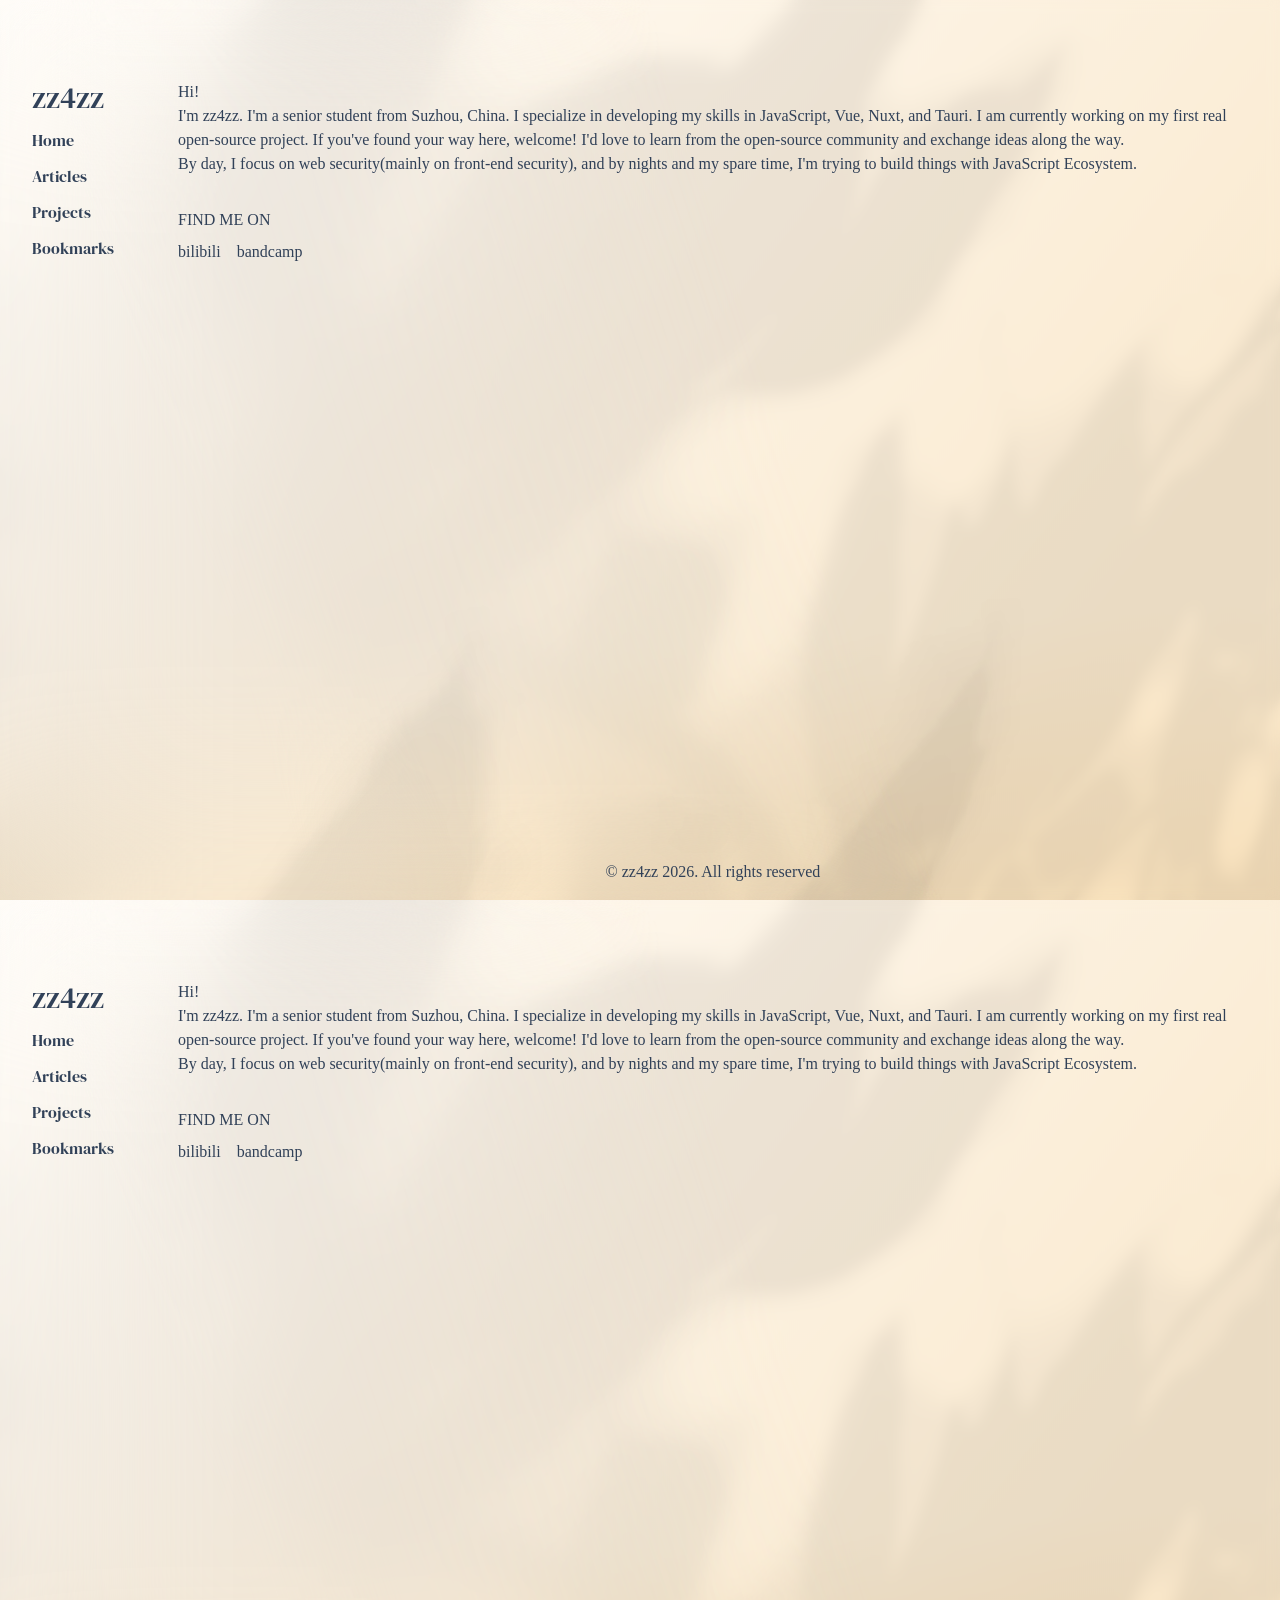
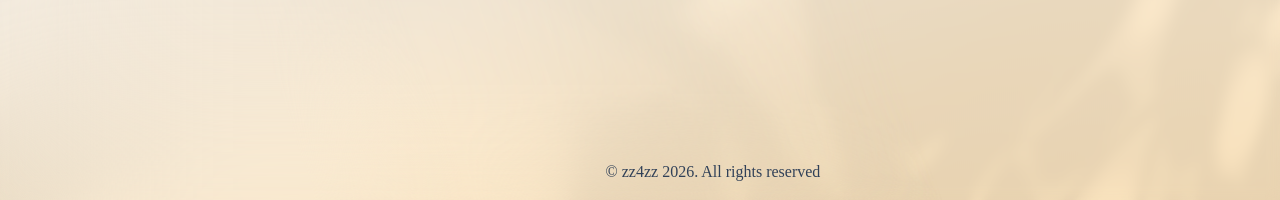
==== commit 1d286aa2: "添加aifanfan客服" ====
--- a/index.html
+++ b/index.html
@@ -1,97 +1,980 @@
-<!DOCTYPE html><html><head><meta charset="utf-8"><meta name="viewport" content="width=device-width, initial-scale=1"><style id="nuxt-ui-colors">@layer theme {
-  :root, :host {
-  --ui-color-primary-50: var(--color-green-50, oklch(98.2% 0.018 155.826));
-  --ui-color-primary-100: var(--color-green-100, oklch(96.2% 0.044 156.743));
-  --ui-color-primary-200: var(--color-green-200, oklch(92.5% 0.084 155.995));
-  --ui-color-primary-300: var(--color-green-300, oklch(87.1% 0.15 154.449));
-  --ui-color-primary-400: var(--color-green-400, oklch(79.2% 0.209 151.711));
-  --ui-color-primary-500: var(--color-green-500, oklch(72.3% 0.219 149.579));
-  --ui-color-primary-600: var(--color-green-600, oklch(62.7% 0.194 149.214));
-  --ui-color-primary-700: var(--color-green-700, oklch(52.7% 0.154 150.069));
-  --ui-color-primary-800: var(--color-green-800, oklch(44.8% 0.119 151.328));
-  --ui-color-primary-900: var(--color-green-900, oklch(39.3% 0.095 152.535));
-  --ui-color-primary-950: var(--color-green-950, oklch(26.6% 0.065 152.934));
-  --ui-color-secondary-50: var(--color-blue-50, oklch(97% 0.014 254.604));
-  --ui-color-secondary-100: var(--color-blue-100, oklch(93.2% 0.032 255.585));
-  --ui-color-secondary-200: var(--color-blue-200, oklch(88.2% 0.059 254.128));
-  --ui-color-secondary-300: var(--color-blue-300, oklch(80.9% 0.105 251.813));
-  --ui-color-secondary-400: var(--color-blue-400, oklch(70.7% 0.165 254.624));
-  --ui-color-secondary-500: var(--color-blue-500, oklch(62.3% 0.214 259.815));
-  --ui-color-secondary-600: var(--color-blue-600, oklch(54.6% 0.245 262.881));
-  --ui-color-secondary-700: var(--color-blue-700, oklch(48.8% 0.243 264.376));
-  --ui-color-secondary-800: var(--color-blue-800, oklch(42.4% 0.199 265.638));
-  --ui-color-secondary-900: var(--color-blue-900, oklch(37.9% 0.146 265.522));
-  --ui-color-secondary-950: var(--color-blue-950, oklch(28.2% 0.091 267.935));
-  --ui-color-success-50: var(--color-green-50, oklch(98.2% 0.018 155.826));
-  --ui-color-success-100: var(--color-green-100, oklch(96.2% 0.044 156.743));
-  --ui-color-success-200: var(--color-green-200, oklch(92.5% 0.084 155.995));
-  --ui-color-success-300: var(--color-green-300, oklch(87.1% 0.15 154.449));
-  --ui-color-success-400: var(--color-green-400, oklch(79.2% 0.209 151.711));
-  --ui-color-success-500: var(--color-green-500, oklch(72.3% 0.219 149.579));
-  --ui-color-success-600: var(--color-green-600, oklch(62.7% 0.194 149.214));
-  --ui-color-success-700: var(--color-green-700, oklch(52.7% 0.154 150.069));
-  --ui-color-success-800: var(--color-green-800, oklch(44.8% 0.119 151.328));
-  --ui-color-success-900: var(--color-green-900, oklch(39.3% 0.095 152.535));
-  --ui-color-success-950: var(--color-green-950, oklch(26.6% 0.065 152.934));
-  --ui-color-info-50: var(--color-blue-50, oklch(97% 0.014 254.604));
-  --ui-color-info-100: var(--color-blue-100, oklch(93.2% 0.032 255.585));
-  --ui-color-info-200: var(--color-blue-200, oklch(88.2% 0.059 254.128));
-  --ui-color-info-300: var(--color-blue-300, oklch(80.9% 0.105 251.813));
-  --ui-color-info-400: var(--color-blue-400, oklch(70.7% 0.165 254.624));
-  --ui-color-info-500: var(--color-blue-500, oklch(62.3% 0.214 259.815));
-  --ui-color-info-600: var(--color-blue-600, oklch(54.6% 0.245 262.881));
-  --ui-color-info-700: var(--color-blue-700, oklch(48.8% 0.243 264.376));
-  --ui-color-info-800: var(--color-blue-800, oklch(42.4% 0.199 265.638));
-  --ui-color-info-900: var(--color-blue-900, oklch(37.9% 0.146 265.522));
-  --ui-color-info-950: var(--color-blue-950, oklch(28.2% 0.091 267.935));
-  --ui-color-warning-50: var(--color-yellow-50, oklch(98.7% 0.026 102.212));
-  --ui-color-warning-100: var(--color-yellow-100, oklch(97.3% 0.071 103.193));
-  --ui-color-warning-200: var(--color-yellow-200, oklch(94.5% 0.129 101.54));
-  --ui-color-warning-300: var(--color-yellow-300, oklch(90.5% 0.182 98.111));
-  --ui-color-warning-400: var(--color-yellow-400, oklch(85.2% 0.199 91.936));
-  --ui-color-warning-500: var(--color-yellow-500, oklch(79.5% 0.184 86.047));
-  --ui-color-warning-600: var(--color-yellow-600, oklch(68.1% 0.162 75.834));
-  --ui-color-warning-700: var(--color-yellow-700, oklch(55.4% 0.135 66.442));
-  --ui-color-warning-800: var(--color-yellow-800, oklch(47.6% 0.114 61.907));
-  --ui-color-warning-900: var(--color-yellow-900, oklch(42.1% 0.095 57.708));
-  --ui-color-warning-950: var(--color-yellow-950, oklch(28.6% 0.066 53.813));
-  --ui-color-error-50: var(--color-red-50, oklch(97.1% 0.013 17.38));
-  --ui-color-error-100: var(--color-red-100, oklch(93.6% 0.032 17.717));
-  --ui-color-error-200: var(--color-red-200, oklch(88.5% 0.062 18.334));
-  --ui-color-error-300: var(--color-red-300, oklch(80.8% 0.114 19.571));
-  --ui-color-error-400: var(--color-red-400, oklch(70.4% 0.191 22.216));
-  --ui-color-error-500: var(--color-red-500, oklch(63.7% 0.237 25.331));
-  --ui-color-error-600: var(--color-red-600, oklch(57.7% 0.245 27.325));
-  --ui-color-error-700: var(--color-red-700, oklch(50.5% 0.213 27.518));
-  --ui-color-error-800: var(--color-red-800, oklch(44.4% 0.177 26.899));
-  --ui-color-error-900: var(--color-red-900, oklch(39.6% 0.141 25.723));
-  --ui-color-error-950: var(--color-red-950, oklch(25.8% 0.092 26.042));
-  --ui-color-neutral-50: var(--color-slate-50, oklch(98.4% 0.003 247.858));
-  --ui-color-neutral-100: var(--color-slate-100, oklch(96.8% 0.007 247.896));
-  --ui-color-neutral-200: var(--color-slate-200, oklch(92.9% 0.013 255.508));
-  --ui-color-neutral-300: var(--color-slate-300, oklch(86.9% 0.022 252.894));
-  --ui-color-neutral-400: var(--color-slate-400, oklch(70.4% 0.04 256.788));
-  --ui-color-neutral-500: var(--color-slate-500, oklch(55.4% 0.046 257.417));
-  --ui-color-neutral-600: var(--color-slate-600, oklch(44.6% 0.043 257.281));
-  --ui-color-neutral-700: var(--color-slate-700, oklch(37.2% 0.044 257.287));
-  --ui-color-neutral-800: var(--color-slate-800, oklch(27.9% 0.041 260.031));
-  --ui-color-neutral-900: var(--color-slate-900, oklch(20.8% 0.042 265.755));
-  --ui-color-neutral-950: var(--color-slate-950, oklch(12.9% 0.042 264.695));
-  }
-  :root, :host, .light {
-  --ui-primary: var(--ui-color-primary-500);
-  --ui-secondary: var(--ui-color-secondary-500);
-  --ui-success: var(--ui-color-success-500);
-  --ui-info: var(--ui-color-info-500);
-  --ui-warning: var(--ui-color-warning-500);
-  --ui-error: var(--ui-color-error-500);
-  }
-  .dark {
-  --ui-primary: var(--ui-color-primary-400);
-  --ui-secondary: var(--ui-color-secondary-400);
-  --ui-success: var(--ui-color-success-400);
-  --ui-info: var(--ui-color-info-400);
-  --ui-warning: var(--ui-color-warning-400);
-  --ui-error: var(--ui-color-error-400);
-  }
-}</style><style>.page-enter-active,.page-leave-active{transition:all .4s}.page-enter-from,.page-leave-to{filter:blur(1rem);opacity:0}</style><style>#dappled-light[data-v-363ee81f]{--day:#fffdfa;--evening:#fccc83;--dusk:#db7a2a;--night:#0f131c;--dawn:#16132b;--morning:#9fb3bf;--light:var(--day);--dark:var(--night);--shadow:#1a1917;--bounce-light:#f5d7a6;--timing-fn:cubic-bezier(.455,.19,0,.985);background-color:var(--light);height:100%;height:100vh;margin:0;padding:0;pointer-events:none;position:fixed;width:100%;width:100vw}#progressive-blur[data-v-363ee81f],#progressive-blur>div[data-v-363ee81f]{height:100%;position:absolute;width:100%}#progressive-blur>div[data-v-363ee81f]{-webkit-backdrop-filter:blur(var(--blur-amount));backdrop-filter:blur(var(--blur-amount));inset:0;-webkit-mask-image:linear-gradient(252deg,transparent,transparent var(--stop1),#000 var(--stop2),#000);mask-image:linear-gradient(252deg,transparent,transparent var(--stop1),#000 var(--stop2),#000)}#progressive-blur>div[data-v-363ee81f]:first-child{--blur-amount:6px;--stop1:0%;--stop2:0%}#progressive-blur>div[data-v-363ee81f]:nth-child(2){--blur-amount:12px;--stop1:40%;--stop2:80%}#progressive-blur>div[data-v-363ee81f]:nth-child(3){--blur-amount:48px;--stop1:40%;--stop2:70%}#progressive-blur>div[data-v-363ee81f]:nth-child(4){--blur-amount:96px;--stop1:70%;--stop2:80%}#glow[data-v-363ee81f]{background:linear-gradient(309deg,var(--bounce-light),var(--bounce-light) 20%,transparent)}#glow[data-v-363ee81f],#glow-bounce[data-v-363ee81f]{height:100%;opacity:.5;position:absolute;transition:background 1s var(--timing-fn);width:100%}#glow-bounce[data-v-363ee81f]{background:linear-gradient(355deg,var(--bounce-light) 0,transparent 30%,transparent 100%);bottom:0;content:""}.perspective[data-v-363ee81f]{background-blend-mode:darken;height:130vh;opacity:.07;position:absolute;right:0;top:-30vh;transform:matrix3d(.75,-.0625,0,.0008,0,1,0,0,0,0,1,0,0,0,0,1);transform-origin:top right;transform-style:preserve-3d;transition:transform 1.7s var(--timing-fn),opacity 4s ease;width:80vw}#leaves[data-v-363ee81f]{animation:billow-363ee81f 8s ease-in-out infinite;background-image:url(/sunlit/leaves.png);background-repeat:no-repeat;background-size:cover;bottom:-20px;filter:url(#wind);height:1400px;position:absolute;right:-700px;width:1600px}@keyframes billow-363ee81f{0%{transform:perspective(400px) rotateX(0) rotateY(0) scale(1)}25%{transform:perspective(400px) rotateX(1deg) rotateY(2deg) scale(1.02)}50%{transform:perspective(400px) rotateX(-4deg) rotateY(-2deg) scale(.97)}75%{transform:perspective(400px) rotateX(1deg) rotateY(-1deg) scale(1.04)}to{transform:perspective(400px) rotateX(0) rotateY(0) scale(1)}}</style><style>@font-face{font-family:"DM Serif Display";src:local("DM Serif Display Regular Italic"),local("DM Serif Display Italic"),url(/_fonts/bMRle3U2nkGQwkckida2V2Aw5t1CbCG-uygbqVl7igc-5ErDFiLvOr_Fn402Kxl_VmjWEUBPJ8o0yFljNEyh7dg.woff2) format(woff2);font-display:swap;unicode-range:U+0000-00FF,U+0131,U+0152-0153,U+02BB-02BC,U+02C6,U+02DA,U+02DC,U+0304,U+0308,U+0329,U+2000-206F,U+20AC,U+2122,U+2191,U+2193,U+2212,U+2215,U+FEFF,U+FFFD;font-weight:400;font-style:italic}@font-face{font-family:"DM Serif Display Fallback: BlinkMacSystemFont";src:local("BlinkMacSystemFont");size-adjust:107.0818%;ascent-override:96.7484%;descent-override:31.2845%;line-gap-override:0%}@font-face{font-family:"DM Serif Display Fallback: Segoe UI";src:local("Segoe UI");size-adjust:100.5956%;ascent-override:102.9866%;descent-override:33.3017%;line-gap-override:0%}@font-face{font-family:"DM Serif Display Fallback: Helvetica Neue";src:local("Helvetica Neue");size-adjust:99.1111%;ascent-override:104.5291%;descent-override:33.8004%;line-gap-override:0%}@font-face{font-family:"DM Serif Display Fallback: Arial";src:local("Arial");size-adjust:100.0447%;ascent-override:103.5537%;descent-override:33.485%;line-gap-override:0%}@font-face{font-family:"DM Serif Display Fallback: Noto Sans";src:local("Noto Sans");size-adjust:94.0928%;ascent-override:110.104%;descent-override:35.6031%;line-gap-override:0%}@font-face{font-family:"DM Serif Display";src:local("DM Serif Display Regular Italic"),local("DM Serif Display Italic"),url(/_fonts/_JtH0oRrH4yvspZ6V5ZGMUnDhxPVsPsYM6zD_rpk6TE-Vl0yDTiI_KYdmOMcJ1DUH9ZYNDud_erND467o0_oxqY.woff2) format(woff2);font-display:swap;unicode-range:U+0100-02BA,U+02BD-02C5,U+02C7-02CC,U+02CE-02D7,U+02DD-02FF,U+0304,U+0308,U+0329,U+1D00-1DBF,U+1E00-1E9F,U+1EF2-1EFF,U+2020,U+20A0-20AB,U+20AD-20C0,U+2113,U+2C60-2C7F,U+A720-A7FF;font-weight:400;font-style:italic}@font-face{font-family:"DM Serif Display";src:local("DM Serif Display Regular"),local("DM Serif Display"),url(/_fonts/ZAomqiyldz_WMCPQkhGei_WVH0uZmfbF62CALx0xtgU-fjqoOV5lInmc9s_PksrahbMrA-fm1FOdG-8XRnk2XVQ.woff2) format(woff2);font-display:swap;unicode-range:U+0000-00FF,U+0131,U+0152-0153,U+02BB-02BC,U+02C6,U+02DA,U+02DC,U+0304,U+0308,U+0329,U+2000-206F,U+20AC,U+2122,U+2191,U+2193,U+2212,U+2215,U+FEFF,U+FFFD;font-weight:400;font-style:normal}@font-face{font-family:"DM Serif Display";src:local("DM Serif Display Regular"),local("DM Serif Display"),url(/_fonts/2o6pk4_aR_eKYekOuR2l6EMRKm-_kaOQfj4xvLqGyds-_47NKB4Vd_4bNlA3y9vLRQtdDG3lPLAByXSyfWvU2T0.woff2) format(woff2);font-display:swap;unicode-range:U+0100-02BA,U+02BD-02C5,U+02C7-02CC,U+02CE-02D7,U+02DD-02FF,U+0304,U+0308,U+0329,U+1D00-1DBF,U+1E00-1E9F,U+1EF2-1EFF,U+2020,U+20A0-20AB,U+20AD-20C0,U+2113,U+2C60-2C7F,U+A720-A7FF;font-weight:400;font-style:normal}nav[data-v-465e6323]{font-family:DM Serif Display,"DM Serif Display Fallback: BlinkMacSystemFont","DM Serif Display Fallback: Segoe UI","DM Serif Display Fallback: Helvetica Neue","DM Serif Display Fallback: Arial","DM Serif Display Fallback: Noto Sans"}</style><link rel="stylesheet" href="/_nuxt/entry.CkB0q7-d.css" crossorigin><link rel="stylesheet" href="/_nuxt/default.BMP_ViFp.css" crossorigin><link rel="preload" as="fetch" crossorigin="anonymous" href="/_payload.json?5c15d3cf-9fce-4fc2-b150-ab4ae75d009b"><link rel="modulepreload" as="script" crossorigin href="/_nuxt/DU7H8brz.js"><link rel="modulepreload" as="script" crossorigin href="/_nuxt/CpwcHHj5.js"><link rel="modulepreload" as="script" crossorigin href="/_nuxt/CvA6EUbG.js"><script type="module" src="/_nuxt/DU7H8brz.js" crossorigin></script><script>"use strict";(()=>{const t=window,e=document.documentElement,c=["dark","light"],n=getStorageValue("localStorage","nuxt-color-mode")||"system";let i=n==="system"?u():n;const r=e.getAttribute("data-color-mode-forced");r&&(i=r),l(i),t["__NUXT_COLOR_MODE__"]={preference:n,value:i,getColorScheme:u,addColorScheme:l,removeColorScheme:d};function l(o){const s=""+o+"",a="";e.classList?e.classList.add(s):e.className+=" "+s,a&&e.setAttribute("data-"+a,o)}function d(o){const s=""+o+"",a="";e.classList?e.classList.remove(s):e.className=e.className.replace(new RegExp(s,"g"),""),a&&e.removeAttribute("data-"+a)}function f(o){return t.matchMedia("(prefers-color-scheme"+o+")")}function u(){if(t.matchMedia&&f("").media!=="not all"){for(const o of c)if(f(":"+o).matches)return o}return"light"}})();function getStorageValue(t,e){switch(t){case"localStorage":return window.localStorage.getItem(e);case"sessionStorage":return window.sessionStorage.getItem(e);case"cookie":return getCookie(e);default:return null}}function getCookie(t){const c=("; "+window.document.cookie).split("; "+t+"=");if(c.length===2)return c.pop()?.split(";").shift()}</script></head><body><div id="__nuxt" class="isolate"><!--[--><div class="nuxt-loading-indicator" style="position:fixed;top:0;right:0;left:0;pointer-events:none;width:auto;height:3px;opacity:0;background:#2e4c72;background-size:0% auto;transform:scaleX(0%);transform-origin:left;transition:transform 0.1s, height 0.4s, opacity 0.4s;z-index:999999;"></div><!--[--><div id="dappled-light" class="-z-10" data-v-363ee81f><div id="glow" data-v-363ee81f></div><div id="glow-bounce" data-v-363ee81f></div><div class="perspective" data-v-363ee81f><div id="leaves" data-v-363ee81f><svg style="width:0;height:0;position:absolute;" data-v-363ee81f><defs data-v-363ee81f><filter id="wind" x="-20%" y="-20%" width="140%" height="140%" data-v-363ee81f><feTurbulence type="fractalNoise" numOctaves="2" seed="1" data-v-363ee81f><animate attributeName="baseFrequency" dur="16s" keyTimes="0;0.33;0.66;1" values="0.005 0.003;0.01 0.009;0.008 0.004;0.005 0.003" repeatCount="indefinite" data-v-363ee81f></animate></feTurbulence><feDisplacementMap in="SourceGraphic" data-v-363ee81f><animate attributeName="scale" dur="20s" keyTimes="0;0.25;0.5;0.75;1" values="45;55;75;55;45" repeatCount="indefinite" data-v-363ee81f></animate></feDisplacementMap></filter></defs></svg></div></div><div id="progressive-blur" data-v-363ee81f><div data-v-363ee81f></div><div data-v-363ee81f></div><div data-v-363ee81f></div><div data-v-363ee81f></div></div></div><!--[--><div class="flex min-h-screen"><nav class="sticky top-0 h-screen flex flex-col px-8 pt-20 gap-3" data-v-465e6323><a aria-current="page" href="/" class="router-link-active router-link-exact-active text-3xl" data-v-465e6323>zz4zz</a><a aria-current="page" href="/" class="router-link-active router-link-exact-active hover:underline" data-v-465e6323>Home</a><a href="/articles" class="hover:underline" data-v-465e6323>Articles</a><a href="/projects" class="hover:underline" data-v-465e6323>Projects</a><a href="/bookmarks" class="hover:underline" data-v-465e6323>Bookmarks</a></nav><div class="flex flex-col flex-1"><div class="w-full mx-auto px-4 sm:px-6 lg:px-8 flex-1 pt-20 max-w-6xl"><!--[--><div><!--[--><h1>Hi!</h1><p>I&#39;m zz4zz. I&#39;m a senior student from Suzhou, China. I specialize in developing my skills in JavaScript, Vue, Nuxt, and Tauri. I am currently working on my first real open-source project. If you&#39;ve found your way here, welcome! I&#39;d love to learn from the open-source community and exchange ideas along the way.</p><p>By day, I focus on web security(mainly on front-end security), and by nights and my spare time, I&#39;m trying to build things with JavaScript Ecosystem.</p><!--]--><!--[--><h2 class="mt-8 mb-2">FIND ME ON</h2><a class="hover:underline mr-3" target="_blank" href="https://space.bilibili.com/3493135850145934"> bilibili </a><a class="hover:underline" target="_blank" href="https://bandcamp.com/skeemaskofficial">bandcamp</a><!--]--></div><!--]--></div><footer class="text-center py-4">© zz4zz 2026. All rights reserved</footer></div></div><!--]--><!--]--><!--]--></div><div id="teleports"></div><script>window.__NUXT__={};window.__NUXT__.config={public:{mdc:{components:{prose:true,map:{accordion:"ProseAccordion","accordion-item":"ProseAccordionItem",badge:"ProseBadge",callout:"ProseCallout",card:"ProseCard","card-group":"ProseCardGroup",caution:"ProseCaution","code-collapse":"ProseCodeCollapse","code-group":"ProseCodeGroup","code-icon":"ProseCodeIcon","code-preview":"ProseCodePreview","code-tree":"ProseCodeTree",collapsible:"ProseCollapsible",field:"ProseField","field-group":"ProseFieldGroup",icon:"ProseIcon",kbd:"ProseKbd",note:"ProseNote",steps:"ProseSteps",tabs:"ProseTabs","tabs-item":"ProseTabsItem",tip:"ProseTip",warning:"ProseWarning"},customElements:[]},headings:{anchorLinks:{h1:false,h2:true,h3:true,h4:true,h5:false,h6:false}},highlight:{noApiRoute:true,theme:"github-light",highlighter:"shiki",shikiEngine:"oniguruma",langs:["js","jsx","json","ts","tsx","vue","css","html","bash","md","mdc","yaml"]}},content:{wsUrl:""}},app:{baseURL:"/",buildId:"5c15d3cf-9fce-4fc2-b150-ab4ae75d009b",buildAssetsDir:"/_nuxt/",cdnURL:""}}</script><script type="application/json" data-nuxt-data="nuxt-app" data-ssr="true" id="__NUXT_DATA__" data-src="/_payload.json?5c15d3cf-9fce-4fc2-b150-ab4ae75d009b">[{"state":1,"once":7,"_errors":8,"serverRendered":5,"path":10,"prerenderedAt":11},["Reactive",2],{"$scolor-mode":3},{"preference":4,"value":4,"unknown":5,"forced":6},"system",true,false,["Set"],["ShallowReactive",9],{},"\u002F",1781608416086]</script></body></html>+<!DOCTYPE html>
+<html>
+    <head>
+        <meta charset="utf-8" />
+        <meta name="viewport" content="width=device-width, initial-scale=1" />
+        <style id="nuxt-ui-colors">
+            @layer theme {
+                :root,
+                :host {
+                    --ui-color-primary-50: var(
+                        --color-green-50,
+                        oklch(98.2% 0.018 155.826)
+                    );
+                    --ui-color-primary-100: var(
+                        --color-green-100,
+                        oklch(96.2% 0.044 156.743)
+                    );
+                    --ui-color-primary-200: var(
+                        --color-green-200,
+                        oklch(92.5% 0.084 155.995)
+                    );
+                    --ui-color-primary-300: var(
+                        --color-green-300,
+                        oklch(87.1% 0.15 154.449)
+                    );
+                    --ui-color-primary-400: var(
+                        --color-green-400,
+                        oklch(79.2% 0.209 151.711)
+                    );
+                    --ui-color-primary-500: var(
+                        --color-green-500,
+                        oklch(72.3% 0.219 149.579)
+                    );
+                    --ui-color-primary-600: var(
+                        --color-green-600,
+                        oklch(62.7% 0.194 149.214)
+                    );
+                    --ui-color-primary-700: var(
+                        --color-green-700,
+                        oklch(52.7% 0.154 150.069)
+                    );
+                    --ui-color-primary-800: var(
+                        --color-green-800,
+                        oklch(44.8% 0.119 151.328)
+                    );
+                    --ui-color-primary-900: var(
+                        --color-green-900,
+                        oklch(39.3% 0.095 152.535)
+                    );
+                    --ui-color-primary-950: var(
+                        --color-green-950,
+                        oklch(26.6% 0.065 152.934)
+                    );
+                    --ui-color-secondary-50: var(
+                        --color-blue-50,
+                        oklch(97% 0.014 254.604)
+                    );
+                    --ui-color-secondary-100: var(
+                        --color-blue-100,
+                        oklch(93.2% 0.032 255.585)
+                    );
+                    --ui-color-secondary-200: var(
+                        --color-blue-200,
+                        oklch(88.2% 0.059 254.128)
+                    );
+                    --ui-color-secondary-300: var(
+                        --color-blue-300,
+                        oklch(80.9% 0.105 251.813)
+                    );
+                    --ui-color-secondary-400: var(
+                        --color-blue-400,
+                        oklch(70.7% 0.165 254.624)
+                    );
+                    --ui-color-secondary-500: var(
+                        --color-blue-500,
+                        oklch(62.3% 0.214 259.815)
+                    );
+                    --ui-color-secondary-600: var(
+                        --color-blue-600,
+                        oklch(54.6% 0.245 262.881)
+                    );
+                    --ui-color-secondary-700: var(
+                        --color-blue-700,
+                        oklch(48.8% 0.243 264.376)
+                    );
+                    --ui-color-secondary-800: var(
+                        --color-blue-800,
+                        oklch(42.4% 0.199 265.638)
+                    );
+                    --ui-color-secondary-900: var(
+                        --color-blue-900,
+                        oklch(37.9% 0.146 265.522)
+                    );
+                    --ui-color-secondary-950: var(
+                        --color-blue-950,
+                        oklch(28.2% 0.091 267.935)
+                    );
+                    --ui-color-success-50: var(
+                        --color-green-50,
+                        oklch(98.2% 0.018 155.826)
+                    );
+                    --ui-color-success-100: var(
+                        --color-green-100,
+                        oklch(96.2% 0.044 156.743)
+                    );
+                    --ui-color-success-200: var(
+                        --color-green-200,
+                        oklch(92.5% 0.084 155.995)
+                    );
+                    --ui-color-success-300: var(
+                        --color-green-300,
+                        oklch(87.1% 0.15 154.449)
+                    );
+                    --ui-color-success-400: var(
+                        --color-green-400,
+                        oklch(79.2% 0.209 151.711)
+                    );
+                    --ui-color-success-500: var(
+                        --color-green-500,
+                        oklch(72.3% 0.219 149.579)
+                    );
+                    --ui-color-success-600: var(
+                        --color-green-600,
+                        oklch(62.7% 0.194 149.214)
+                    );
+                    --ui-color-success-700: var(
+                        --color-green-700,
+                        oklch(52.7% 0.154 150.069)
+                    );
+                    --ui-color-success-800: var(
+                        --color-green-800,
+                        oklch(44.8% 0.119 151.328)
+                    );
+                    --ui-color-success-900: var(
+                        --color-green-900,
+                        oklch(39.3% 0.095 152.535)
+                    );
+                    --ui-color-success-950: var(
+                        --color-green-950,
+                        oklch(26.6% 0.065 152.934)
+                    );
+                    --ui-color-info-50: var(
+                        --color-blue-50,
+                        oklch(97% 0.014 254.604)
+                    );
+                    --ui-color-info-100: var(
+                        --color-blue-100,
+                        oklch(93.2% 0.032 255.585)
+                    );
+                    --ui-color-info-200: var(
+                        --color-blue-200,
+                        oklch(88.2% 0.059 254.128)
+                    );
+                    --ui-color-info-300: var(
+                        --color-blue-300,
+                        oklch(80.9% 0.105 251.813)
+                    );
+                    --ui-color-info-400: var(
+                        --color-blue-400,
+                        oklch(70.7% 0.165 254.624)
+                    );
+                    --ui-color-info-500: var(
+                        --color-blue-500,
+                        oklch(62.3% 0.214 259.815)
+                    );
+                    --ui-color-info-600: var(
+                        --color-blue-600,
+                        oklch(54.6% 0.245 262.881)
+                    );
+                    --ui-color-info-700: var(
+                        --color-blue-700,
+                        oklch(48.8% 0.243 264.376)
+                    );
+                    --ui-color-info-800: var(
+                        --color-blue-800,
+                        oklch(42.4% 0.199 265.638)
+                    );
+                    --ui-color-info-900: var(
+                        --color-blue-900,
+                        oklch(37.9% 0.146 265.522)
+                    );
+                    --ui-color-info-950: var(
+                        --color-blue-950,
+                        oklch(28.2% 0.091 267.935)
+                    );
+                    --ui-color-warning-50: var(
+                        --color-yellow-50,
+                        oklch(98.7% 0.026 102.212)
+                    );
+                    --ui-color-warning-100: var(
+                        --color-yellow-100,
+                        oklch(97.3% 0.071 103.193)
+                    );
+                    --ui-color-warning-200: var(
+                        --color-yellow-200,
+                        oklch(94.5% 0.129 101.54)
+                    );
+                    --ui-color-warning-300: var(
+                        --color-yellow-300,
+                        oklch(90.5% 0.182 98.111)
+                    );
+                    --ui-color-warning-400: var(
+                        --color-yellow-400,
+                        oklch(85.2% 0.199 91.936)
+                    );
+                    --ui-color-warning-500: var(
+                        --color-yellow-500,
+                        oklch(79.5% 0.184 86.047)
+                    );
+                    --ui-color-warning-600: var(
+                        --color-yellow-600,
+                        oklch(68.1% 0.162 75.834)
+                    );
+                    --ui-color-warning-700: var(
+                        --color-yellow-700,
+                        oklch(55.4% 0.135 66.442)
+                    );
+                    --ui-color-warning-800: var(
+                        --color-yellow-800,
+                        oklch(47.6% 0.114 61.907)
+                    );
+                    --ui-color-warning-900: var(
+                        --color-yellow-900,
+                        oklch(42.1% 0.095 57.708)
+                    );
+                    --ui-color-warning-950: var(
+                        --color-yellow-950,
+                        oklch(28.6% 0.066 53.813)
+                    );
+                    --ui-color-error-50: var(
+                        --color-red-50,
+                        oklch(97.1% 0.013 17.38)
+                    );
+                    --ui-color-error-100: var(
+                        --color-red-100,
+                        oklch(93.6% 0.032 17.717)
+                    );
+                    --ui-color-error-200: var(
+                        --color-red-200,
+                        oklch(88.5% 0.062 18.334)
+                    );
+                    --ui-color-error-300: var(
+                        --color-red-300,
+                        oklch(80.8% 0.114 19.571)
+                    );
+                    --ui-color-error-400: var(
+                        --color-red-400,
+                        oklch(70.4% 0.191 22.216)
+                    );
+                    --ui-color-error-500: var(
+                        --color-red-500,
+                        oklch(63.7% 0.237 25.331)
+                    );
+                    --ui-color-error-600: var(
+                        --color-red-600,
+                        oklch(57.7% 0.245 27.325)
+                    );
+                    --ui-color-error-700: var(
+                        --color-red-700,
+                        oklch(50.5% 0.213 27.518)
+                    );
+                    --ui-color-error-800: var(
+                        --color-red-800,
+                        oklch(44.4% 0.177 26.899)
+                    );
+                    --ui-color-error-900: var(
+                        --color-red-900,
+                        oklch(39.6% 0.141 25.723)
+                    );
+                    --ui-color-error-950: var(
+                        --color-red-950,
+                        oklch(25.8% 0.092 26.042)
+                    );
+                    --ui-color-neutral-50: var(
+                        --color-slate-50,
+                        oklch(98.4% 0.003 247.858)
+                    );
+                    --ui-color-neutral-100: var(
+                        --color-slate-100,
+                        oklch(96.8% 0.007 247.896)
+                    );
+                    --ui-color-neutral-200: var(
+                        --color-slate-200,
+                        oklch(92.9% 0.013 255.508)
+                    );
+                    --ui-color-neutral-300: var(
+                        --color-slate-300,
+                        oklch(86.9% 0.022 252.894)
+                    );
+                    --ui-color-neutral-400: var(
+                        --color-slate-400,
+                        oklch(70.4% 0.04 256.788)
+                    );
+                    --ui-color-neutral-500: var(
+                        --color-slate-500,
+                        oklch(55.4% 0.046 257.417)
+                    );
+                    --ui-color-neutral-600: var(
+                        --color-slate-600,
+                        oklch(44.6% 0.043 257.281)
+                    );
+                    --ui-color-neutral-700: var(
+                        --color-slate-700,
+                        oklch(37.2% 0.044 257.287)
+                    );
+                    --ui-color-neutral-800: var(
+                        --color-slate-800,
+                        oklch(27.9% 0.041 260.031)
+                    );
+                    --ui-color-neutral-900: var(
+                        --color-slate-900,
+                        oklch(20.8% 0.042 265.755)
+                    );
+                    --ui-color-neutral-950: var(
+                        --color-slate-950,
+                        oklch(12.9% 0.042 264.695)
+                    );
+                }
+                :root,
+                :host,
+                .light {
+                    --ui-primary: var(--ui-color-primary-500);
+                    --ui-secondary: var(--ui-color-secondary-500);
+                    --ui-success: var(--ui-color-success-500);
+                    --ui-info: var(--ui-color-info-500);
+                    --ui-warning: var(--ui-color-warning-500);
+                    --ui-error: var(--ui-color-error-500);
+                }
+                .dark {
+                    --ui-primary: var(--ui-color-primary-400);
+                    --ui-secondary: var(--ui-color-secondary-400);
+                    --ui-success: var(--ui-color-success-400);
+                    --ui-info: var(--ui-color-info-400);
+                    --ui-warning: var(--ui-color-warning-400);
+                    --ui-error: var(--ui-color-error-400);
+                }
+            }
+        </style>
+        <style>
+            .page-enter-active,
+            .page-leave-active {
+                transition: all 0.4s;
+            }
+            .page-enter-from,
+            .page-leave-to {
+                filter: blur(1rem);
+                opacity: 0;
+            }
+        </style>
+        <style>
+            #dappled-light[data-v-363ee81f] {
+                --day: #fffdfa;
+                --evening: #fccc83;
+                --dusk: #db7a2a;
+                --night: #0f131c;
+                --dawn: #16132b;
+                --morning: #9fb3bf;
+                --light: var(--day);
+                --dark: var(--night);
+                --shadow: #1a1917;
+                --bounce-light: #f5d7a6;
+                --timing-fn: cubic-bezier(0.455, 0.19, 0, 0.985);
+                background-color: var(--light);
+                height: 100%;
+                height: 100vh;
+                margin: 0;
+                padding: 0;
+                pointer-events: none;
+                position: fixed;
+                width: 100%;
+                width: 100vw;
+            }
+            #progressive-blur[data-v-363ee81f],
+            #progressive-blur > div[data-v-363ee81f] {
+                height: 100%;
+                position: absolute;
+                width: 100%;
+            }
+            #progressive-blur > div[data-v-363ee81f] {
+                -webkit-backdrop-filter: blur(var(--blur-amount));
+                backdrop-filter: blur(var(--blur-amount));
+                inset: 0;
+                -webkit-mask-image: linear-gradient(
+                    252deg,
+                    transparent,
+                    transparent var(--stop1),
+                    #000 var(--stop2),
+                    #000
+                );
+                mask-image: linear-gradient(
+                    252deg,
+                    transparent,
+                    transparent var(--stop1),
+                    #000 var(--stop2),
+                    #000
+                );
+            }
+            #progressive-blur > div[data-v-363ee81f]:first-child {
+                --blur-amount: 6px;
+                --stop1: 0%;
+                --stop2: 0%;
+            }
+            #progressive-blur > div[data-v-363ee81f]:nth-child(2) {
+                --blur-amount: 12px;
+                --stop1: 40%;
+                --stop2: 80%;
+            }
+            #progressive-blur > div[data-v-363ee81f]:nth-child(3) {
+                --blur-amount: 48px;
+                --stop1: 40%;
+                --stop2: 70%;
+            }
+            #progressive-blur > div[data-v-363ee81f]:nth-child(4) {
+                --blur-amount: 96px;
+                --stop1: 70%;
+                --stop2: 80%;
+            }
+            #glow[data-v-363ee81f] {
+                background: linear-gradient(
+                    309deg,
+                    var(--bounce-light),
+                    var(--bounce-light) 20%,
+                    transparent
+                );
+            }
+            #glow[data-v-363ee81f],
+            #glow-bounce[data-v-363ee81f] {
+                height: 100%;
+                opacity: 0.5;
+                position: absolute;
+                transition: background 1s var(--timing-fn);
+                width: 100%;
+            }
+            #glow-bounce[data-v-363ee81f] {
+                background: linear-gradient(
+                    355deg,
+                    var(--bounce-light) 0,
+                    transparent 30%,
+                    transparent 100%
+                );
+                bottom: 0;
+                content: "";
+            }
+            .perspective[data-v-363ee81f] {
+                background-blend-mode: darken;
+                height: 130vh;
+                opacity: 0.07;
+                position: absolute;
+                right: 0;
+                top: -30vh;
+                transform: matrix3d(
+                    0.75,
+                    -0.0625,
+                    0,
+                    0.0008,
+                    0,
+                    1,
+                    0,
+                    0,
+                    0,
+                    0,
+                    1,
+                    0,
+                    0,
+                    0,
+                    0,
+                    1
+                );
+                transform-origin: top right;
+                transform-style: preserve-3d;
+                transition: transform 1.7s var(--timing-fn), opacity 4s ease;
+                width: 80vw;
+            }
+            #leaves[data-v-363ee81f] {
+                animation: billow-363ee81f 8s ease-in-out infinite;
+                background-image: url(/sunlit/leaves.png);
+                background-repeat: no-repeat;
+                background-size: cover;
+                bottom: -20px;
+                filter: url(#wind);
+                height: 1400px;
+                position: absolute;
+                right: -700px;
+                width: 1600px;
+            }
+            @keyframes billow-363ee81f {
+                0% {
+                    transform: perspective(400px) rotateX(0) rotateY(0) scale(1);
+                }
+                25% {
+                    transform: perspective(400px) rotateX(1deg) rotateY(2deg)
+                        scale(1.02);
+                }
+                50% {
+                    transform: perspective(400px) rotateX(-4deg) rotateY(-2deg)
+                        scale(0.97);
+                }
+                75% {
+                    transform: perspective(400px) rotateX(1deg) rotateY(-1deg)
+                        scale(1.04);
+                }
+                to {
+                    transform: perspective(400px) rotateX(0) rotateY(0) scale(1);
+                }
+            }
+        </style>
+        <style>
+            @font-face {
+                font-family: "DM Serif Display";
+                src: local("DM Serif Display Regular Italic"),
+                    local("DM Serif Display Italic"),
+                    url(/_fonts/bMRle3U2nkGQwkckida2V2Aw5t1CbCG-uygbqVl7igc-5ErDFiLvOr_Fn402Kxl_VmjWEUBPJ8o0yFljNEyh7dg.woff2)
+                        format(woff2);
+                font-display: swap;
+                unicode-range: U+0000-00FF, U+0131, U+0152-0153, U+02BB-02BC,
+                    U+02C6, U+02DA, U+02DC, U+0304, U+0308, U+0329, U+2000-206F,
+                    U+20AC, U+2122, U+2191, U+2193, U+2212, U+2215, U+FEFF,
+                    U+FFFD;
+                font-weight: 400;
+                font-style: italic;
+            }
+            @font-face {
+                font-family: "DM Serif Display Fallback: BlinkMacSystemFont";
+                src: local("BlinkMacSystemFont");
+                size-adjust: 107.0818%;
+                ascent-override: 96.7484%;
+                descent-override: 31.2845%;
+                line-gap-override: 0%;
+            }
+            @font-face {
+                font-family: "DM Serif Display Fallback: Segoe UI";
+                src: local("Segoe UI");
+                size-adjust: 100.5956%;
+                ascent-override: 102.9866%;
+                descent-override: 33.3017%;
+                line-gap-override: 0%;
+            }
+            @font-face {
+                font-family: "DM Serif Display Fallback: Helvetica Neue";
+                src: local("Helvetica Neue");
+                size-adjust: 99.1111%;
+                ascent-override: 104.5291%;
+                descent-override: 33.8004%;
+                line-gap-override: 0%;
+            }
+            @font-face {
+                font-family: "DM Serif Display Fallback: Arial";
+                src: local("Arial");
+                size-adjust: 100.0447%;
+                ascent-override: 103.5537%;
+                descent-override: 33.485%;
+                line-gap-override: 0%;
+            }
+            @font-face {
+                font-family: "DM Serif Display Fallback: Noto Sans";
+                src: local("Noto Sans");
+                size-adjust: 94.0928%;
+                ascent-override: 110.104%;
+                descent-override: 35.6031%;
+                line-gap-override: 0%;
+            }
+            @font-face {
+                font-family: "DM Serif Display";
+                src: local("DM Serif Display Regular Italic"),
+                    local("DM Serif Display Italic"),
+                    url(/_fonts/_JtH0oRrH4yvspZ6V5ZGMUnDhxPVsPsYM6zD_rpk6TE-Vl0yDTiI_KYdmOMcJ1DUH9ZYNDud_erND467o0_oxqY.woff2)
+                        format(woff2);
+                font-display: swap;
+                unicode-range: U+0100-02BA, U+02BD-02C5, U+02C7-02CC,
+                    U+02CE-02D7, U+02DD-02FF, U+0304, U+0308, U+0329,
+                    U+1D00-1DBF, U+1E00-1E9F, U+1EF2-1EFF, U+2020, U+20A0-20AB,
+                    U+20AD-20C0, U+2113, U+2C60-2C7F, U+A720-A7FF;
+                font-weight: 400;
+                font-style: italic;
+            }
+            @font-face {
+                font-family: "DM Serif Display";
+                src: local("DM Serif Display Regular"),
+                    local("DM Serif Display"),
+                    url(/_fonts/ZAomqiyldz_WMCPQkhGei_WVH0uZmfbF62CALx0xtgU-fjqoOV5lInmc9s_PksrahbMrA-fm1FOdG-8XRnk2XVQ.woff2)
+                        format(woff2);
+                font-display: swap;
+                unicode-range: U+0000-00FF, U+0131, U+0152-0153, U+02BB-02BC,
+                    U+02C6, U+02DA, U+02DC, U+0304, U+0308, U+0329, U+2000-206F,
+                    U+20AC, U+2122, U+2191, U+2193, U+2212, U+2215, U+FEFF,
+                    U+FFFD;
+                font-weight: 400;
+                font-style: normal;
+            }
+            @font-face {
+                font-family: "DM Serif Display";
+                src: local("DM Serif Display Regular"),
+                    local("DM Serif Display"),
+                    url(/_fonts/2o6pk4_aR_eKYekOuR2l6EMRKm-_kaOQfj4xvLqGyds-_47NKB4Vd_4bNlA3y9vLRQtdDG3lPLAByXSyfWvU2T0.woff2)
+                        format(woff2);
+                font-display: swap;
+                unicode-range: U+0100-02BA, U+02BD-02C5, U+02C7-02CC,
+                    U+02CE-02D7, U+02DD-02FF, U+0304, U+0308, U+0329,
+                    U+1D00-1DBF, U+1E00-1E9F, U+1EF2-1EFF, U+2020, U+20A0-20AB,
+                    U+20AD-20C0, U+2113, U+2C60-2C7F, U+A720-A7FF;
+                font-weight: 400;
+                font-style: normal;
+            }
+            nav[data-v-465e6323] {
+                font-family: DM Serif Display,
+                    "DM Serif Display Fallback: BlinkMacSystemFont",
+                    "DM Serif Display Fallback: Segoe UI",
+                    "DM Serif Display Fallback: Helvetica Neue",
+                    "DM Serif Display Fallback: Arial",
+                    "DM Serif Display Fallback: Noto Sans";
+            }
+        </style>
+        <link rel="stylesheet" href="/_nuxt/entry.CkB0q7-d.css" crossorigin />
+        <link rel="stylesheet" href="/_nuxt/default.BMP_ViFp.css" crossorigin />
+        <link
+            rel="preload"
+            as="fetch"
+            crossorigin="anonymous"
+            href="/_payload.json?5c15d3cf-9fce-4fc2-b150-ab4ae75d009b"
+        />
+        <link
+            rel="modulepreload"
+            as="script"
+            crossorigin
+            href="/_nuxt/DU7H8brz.js"
+        />
+        <link
+            rel="modulepreload"
+            as="script"
+            crossorigin
+            href="/_nuxt/CpwcHHj5.js"
+        />
+        <link
+            rel="modulepreload"
+            as="script"
+            crossorigin
+            href="/_nuxt/CvA6EUbG.js"
+        />
+        <script type="module" src="/_nuxt/DU7H8brz.js" crossorigin></script>
+        <script>
+            "use strict";
+            (() => {
+                const t = window,
+                    e = document.documentElement,
+                    c = ["dark", "light"],
+                    n =
+                        getStorageValue("localStorage", "nuxt-color-mode") ||
+                        "system";
+                let i = n === "system" ? u() : n;
+                const r = e.getAttribute("data-color-mode-forced");
+                r && (i = r),
+                    l(i),
+                    (t["__NUXT_COLOR_MODE__"] = {
+                        preference: n,
+                        value: i,
+                        getColorScheme: u,
+                        addColorScheme: l,
+                        removeColorScheme: d,
+                    });
+                function l(o) {
+                    const s = "" + o + "",
+                        a = "";
+                    e.classList ? e.classList.add(s) : (e.className += " " + s),
+                        a && e.setAttribute("data-" + a, o);
+                }
+                function d(o) {
+                    const s = "" + o + "",
+                        a = "";
+                    e.classList
+                        ? e.classList.remove(s)
+                        : (e.className = e.className.replace(
+                              new RegExp(s, "g"),
+                              ""
+                          )),
+                        a && e.removeAttribute("data-" + a);
+                }
+                function f(o) {
+                    return t.matchMedia("(prefers-color-scheme" + o + ")");
+                }
+                function u() {
+                    if (t.matchMedia && f("").media !== "not all") {
+                        for (const o of c) if (f(":" + o).matches) return o;
+                    }
+                    return "light";
+                }
+            })();
+            function getStorageValue(t, e) {
+                switch (t) {
+                    case "localStorage":
+                        return window.localStorage.getItem(e);
+                    case "sessionStorage":
+                        return window.sessionStorage.getItem(e);
+                    case "cookie":
+                        return getCookie(e);
+                    default:
+                        return null;
+                }
+            }
+            function getCookie(t) {
+                const c = ("; " + window.document.cookie).split("; " + t + "=");
+                if (c.length === 2) return c.pop()?.split(";").shift();
+            }
+        </script>
+    </head>
+    <script>
+        var _hmt = _hmt || [];
+        (function () {
+            var hm = document.createElement("script");
+            hm.src =
+                "https://hm.baidu.com/hm.js?213b55e9d729f05d3ecc0804728e904b";
+            var s = document.getElementsByTagName("script")[0];
+            s.parentNode.insertBefore(hm, s);
+        })();
+    </script>
+
+    <body>
+        <div id="__nuxt" class="isolate">
+            <!--[-->
+            <div
+                class="nuxt-loading-indicator"
+                style="
+                    position: fixed;
+                    top: 0;
+                    right: 0;
+                    left: 0;
+                    pointer-events: none;
+                    width: auto;
+                    height: 3px;
+                    opacity: 0;
+                    background: #2e4c72;
+                    background-size: 0% auto;
+                    transform: scaleX(0%);
+                    transform-origin: left;
+                    transition: transform 0.1s, height 0.4s, opacity 0.4s;
+                    z-index: 999999;
+                "
+            ></div>
+            <!--[-->
+            <div id="dappled-light" class="-z-10" data-v-363ee81f>
+                <div id="glow" data-v-363ee81f></div>
+                <div id="glow-bounce" data-v-363ee81f></div>
+                <div class="perspective" data-v-363ee81f>
+                    <div id="leaves" data-v-363ee81f>
+                        <svg
+                            style="width: 0; height: 0; position: absolute"
+                            data-v-363ee81f
+                        >
+                            <defs data-v-363ee81f>
+                                <filter
+                                    id="wind"
+                                    x="-20%"
+                                    y="-20%"
+                                    width="140%"
+                                    height="140%"
+                                    data-v-363ee81f
+                                >
+                                    <feTurbulence
+                                        type="fractalNoise"
+                                        numOctaves="2"
+                                        seed="1"
+                                        data-v-363ee81f
+                                    >
+                                        <animate
+                                            attributeName="baseFrequency"
+                                            dur="16s"
+                                            keyTimes="0;0.33;0.66;1"
+                                            values="0.005 0.003;0.01 0.009;0.008 0.004;0.005 0.003"
+                                            repeatCount="indefinite"
+                                            data-v-363ee81f
+                                        ></animate>
+                                    </feTurbulence>
+                                    <feDisplacementMap
+                                        in="SourceGraphic"
+                                        data-v-363ee81f
+                                    >
+                                        <animate
+                                            attributeName="scale"
+                                            dur="20s"
+                                            keyTimes="0;0.25;0.5;0.75;1"
+                                            values="45;55;75;55;45"
+                                            repeatCount="indefinite"
+                                            data-v-363ee81f
+                                        ></animate>
+                                    </feDisplacementMap>
+                                </filter>
+                            </defs>
+                        </svg>
+                    </div>
+                </div>
+                <div id="progressive-blur" data-v-363ee81f>
+                    <div data-v-363ee81f></div>
+                    <div data-v-363ee81f></div>
+                    <div data-v-363ee81f></div>
+                    <div data-v-363ee81f></div>
+                </div>
+            </div>
+            <!--[-->
+            <div class="flex min-h-screen">
+                <nav
+                    class="sticky top-0 h-screen flex flex-col px-8 pt-20 gap-3"
+                    data-v-465e6323
+                >
+                    <a
+                        aria-current="page"
+                        href="/"
+                        class="router-link-active router-link-exact-active text-3xl"
+                        data-v-465e6323
+                        >zz4zz</a
+                    ><a
+                        aria-current="page"
+                        href="/"
+                        class="router-link-active router-link-exact-active hover:underline"
+                        data-v-465e6323
+                        >Home</a
+                    ><a href="/articles" class="hover:underline" data-v-465e6323
+                        >Articles</a
+                    ><a href="/projects" class="hover:underline" data-v-465e6323
+                        >Projects</a
+                    ><a
+                        href="/bookmarks"
+                        class="hover:underline"
+                        data-v-465e6323
+                        >Bookmarks</a
+                    >
+                </nav>
+                <div class="flex flex-col flex-1">
+                    <div
+                        class="w-full mx-auto px-4 sm:px-6 lg:px-8 flex-1 pt-20 max-w-6xl"
+                    >
+                        <!--[-->
+                        <div>
+                            <!--[-->
+                            <h1>Hi!</h1>
+                            <p>
+                                I&#39;m zz4zz. I&#39;m a senior student from
+                                Suzhou, China. I specialize in developing my
+                                skills in JavaScript, Vue, Nuxt, and Tauri. I am
+                                currently working on my first real open-source
+                                project. If you&#39;ve found your way here,
+                                welcome! I&#39;d love to learn from the
+                                open-source community and exchange ideas along
+                                the way.
+                            </p>
+                            <p>
+                                By day, I focus on web security(mainly on
+                                front-end security), and by nights and my spare
+                                time, I&#39;m trying to build things with
+                                JavaScript Ecosystem.
+                            </p>
+                            <!--]--><!--[-->
+                            <h2 class="mt-8 mb-2">FIND ME ON</h2>
+                            <a
+                                class="hover:underline mr-3"
+                                target="_blank"
+                                href="https://space.bilibili.com/3493135850145934"
+                            >
+                                bilibili </a
+                            ><a
+                                class="hover:underline"
+                                target="_blank"
+                                href="https://bandcamp.com/skeemaskofficial"
+                                >bandcamp</a
+                            ><!--]-->
+                        </div>
+                        <!--]-->
+                    </div>
+                    <footer class="text-center py-4">
+                        © zz4zz 2026. All rights reserved
+                    </footer>
+                </div>
+            </div>
+            <!--]--><!--]--><!--]-->
+        </div>
+        <div id="teleports"></div>
+        <script>
+            window.__NUXT__ = {};
+            window.__NUXT__.config = {
+                public: {
+                    mdc: {
+                        components: {
+                            prose: true,
+                            map: {
+                                accordion: "ProseAccordion",
+                                "accordion-item": "ProseAccordionItem",
+                                badge: "ProseBadge",
+                                callout: "ProseCallout",
+                                card: "ProseCard",
+                                "card-group": "ProseCardGroup",
+                                caution: "ProseCaution",
+                                "code-collapse": "ProseCodeCollapse",
+                                "code-group": "ProseCodeGroup",
+                                "code-icon": "ProseCodeIcon",
+                                "code-preview": "ProseCodePreview",
+                                "code-tree": "ProseCodeTree",
+                                collapsible: "ProseCollapsible",
+                                field: "ProseField",
+                                "field-group": "ProseFieldGroup",
+                                icon: "ProseIcon",
+                                kbd: "ProseKbd",
+                                note: "ProseNote",
+                                steps: "ProseSteps",
+                                tabs: "ProseTabs",
+                                "tabs-item": "ProseTabsItem",
+                                tip: "ProseTip",
+                                warning: "ProseWarning",
+                            },
+                            customElements: [],
+                        },
+                        headings: {
+                            anchorLinks: {
+                                h1: false,
+                                h2: true,
+                                h3: true,
+                                h4: true,
+                                h5: false,
+                                h6: false,
+                            },
+                        },
+                        highlight: {
+                            noApiRoute: true,
+                            theme: "github-light",
+                            highlighter: "shiki",
+                            shikiEngine: "oniguruma",
+                            langs: [
+                                "js",
+                                "jsx",
+                                "json",
+                                "ts",
+                                "tsx",
+                                "vue",
+                                "css",
+                                "html",
+                                "bash",
+                                "md",
+                                "mdc",
+                                "yaml",
+                            ],
+                        },
+                    },
+                    content: { wsUrl: "" },
+                },
+                app: {
+                    baseURL: "/",
+                    buildId: "5c15d3cf-9fce-4fc2-b150-ab4ae75d009b",
+                    buildAssetsDir: "/_nuxt/",
+                    cdnURL: "",
+                },
+            };
+        </script>
+        <script
+            type="application/json"
+            data-nuxt-data="nuxt-app"
+            data-ssr="true"
+            id="__NUXT_DATA__"
+            data-src="/_payload.json?5c15d3cf-9fce-4fc2-b150-ab4ae75d009b"
+        >
+            [
+                {
+                    "state": 1,
+                    "once": 7,
+                    "_errors": 8,
+                    "serverRendered": 5,
+                    "path": 10,
+                    "prerenderedAt": 11
+                },
+                ["Reactive", 2],
+                { "$scolor-mode": 3 },
+                { "preference": 4, "value": 4, "unknown": 5, "forced": 6 },
+                "system",
+                true,
+                false,
+                ["Set"],
+                ["ShallowReactive", 9],
+                {},
+                "\u002F",
+                1781608416086
+            ]
+        </script>
+    </body>
+</html>
